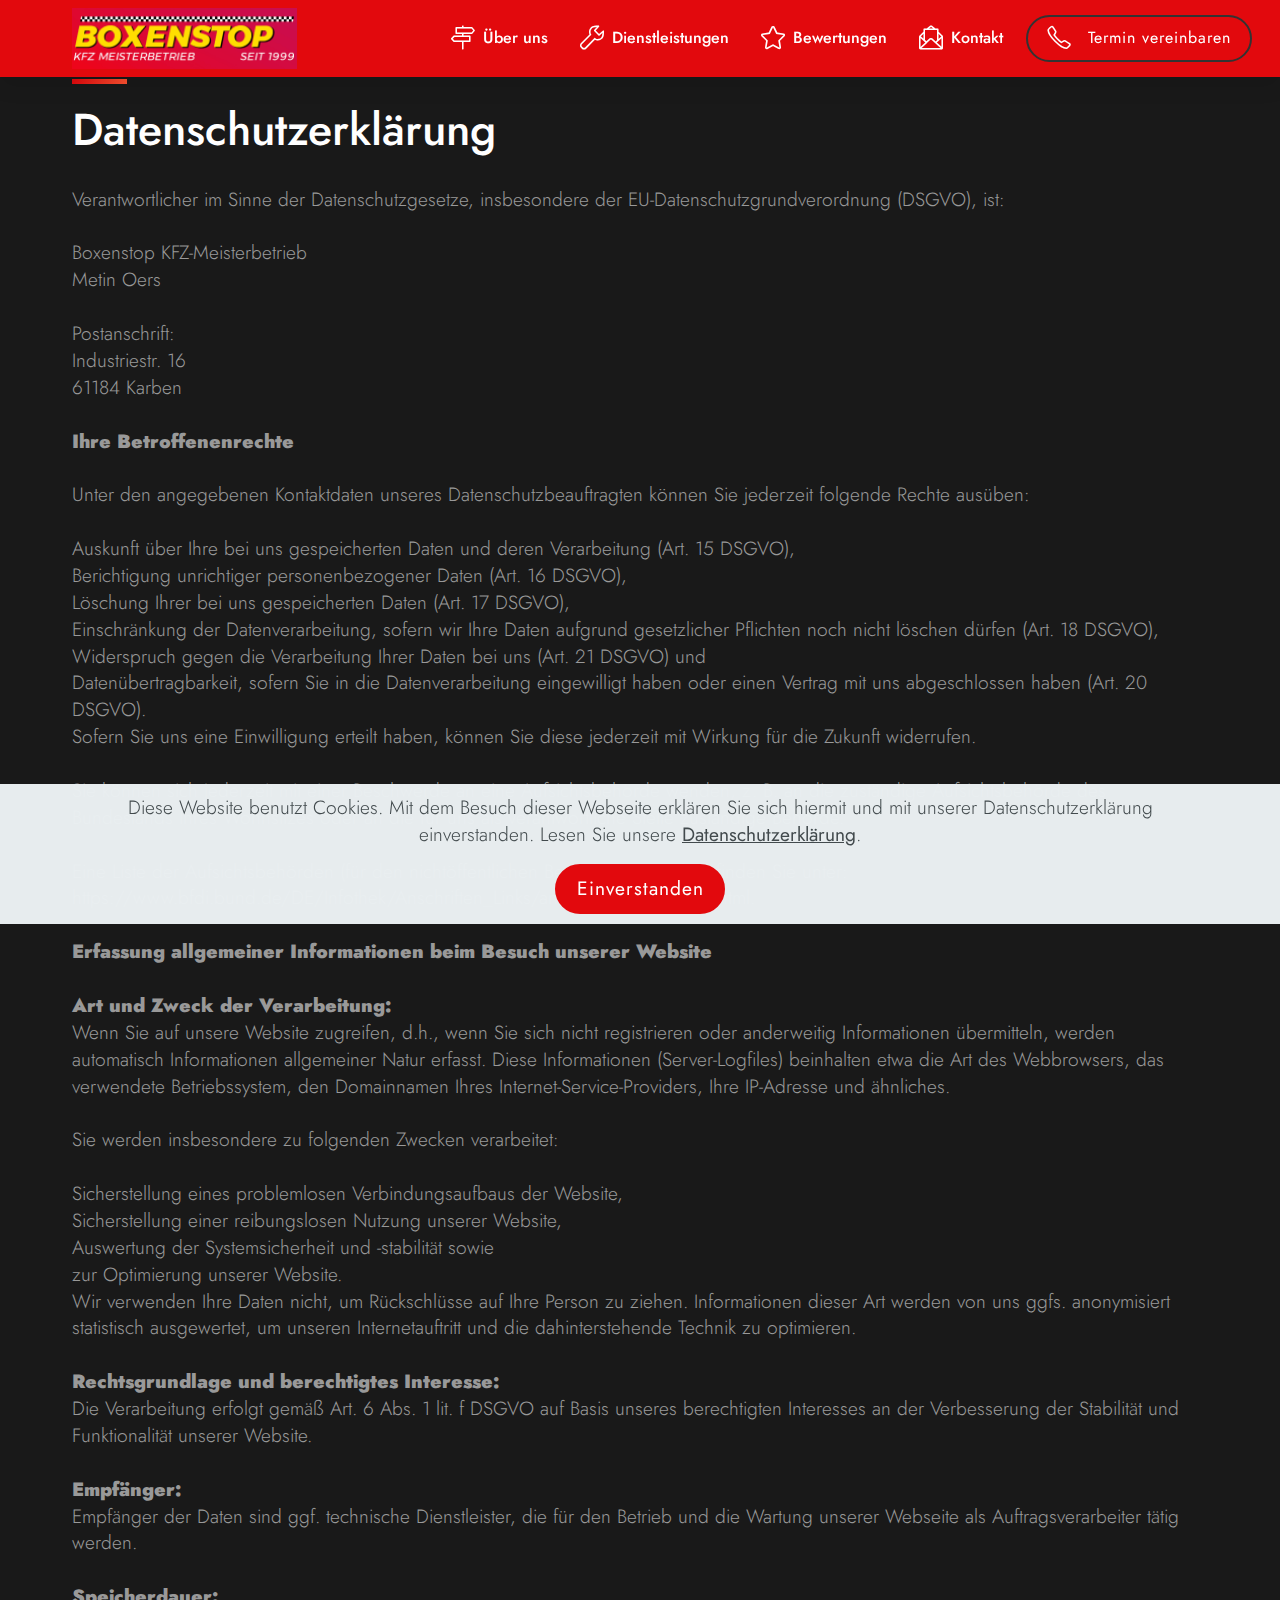
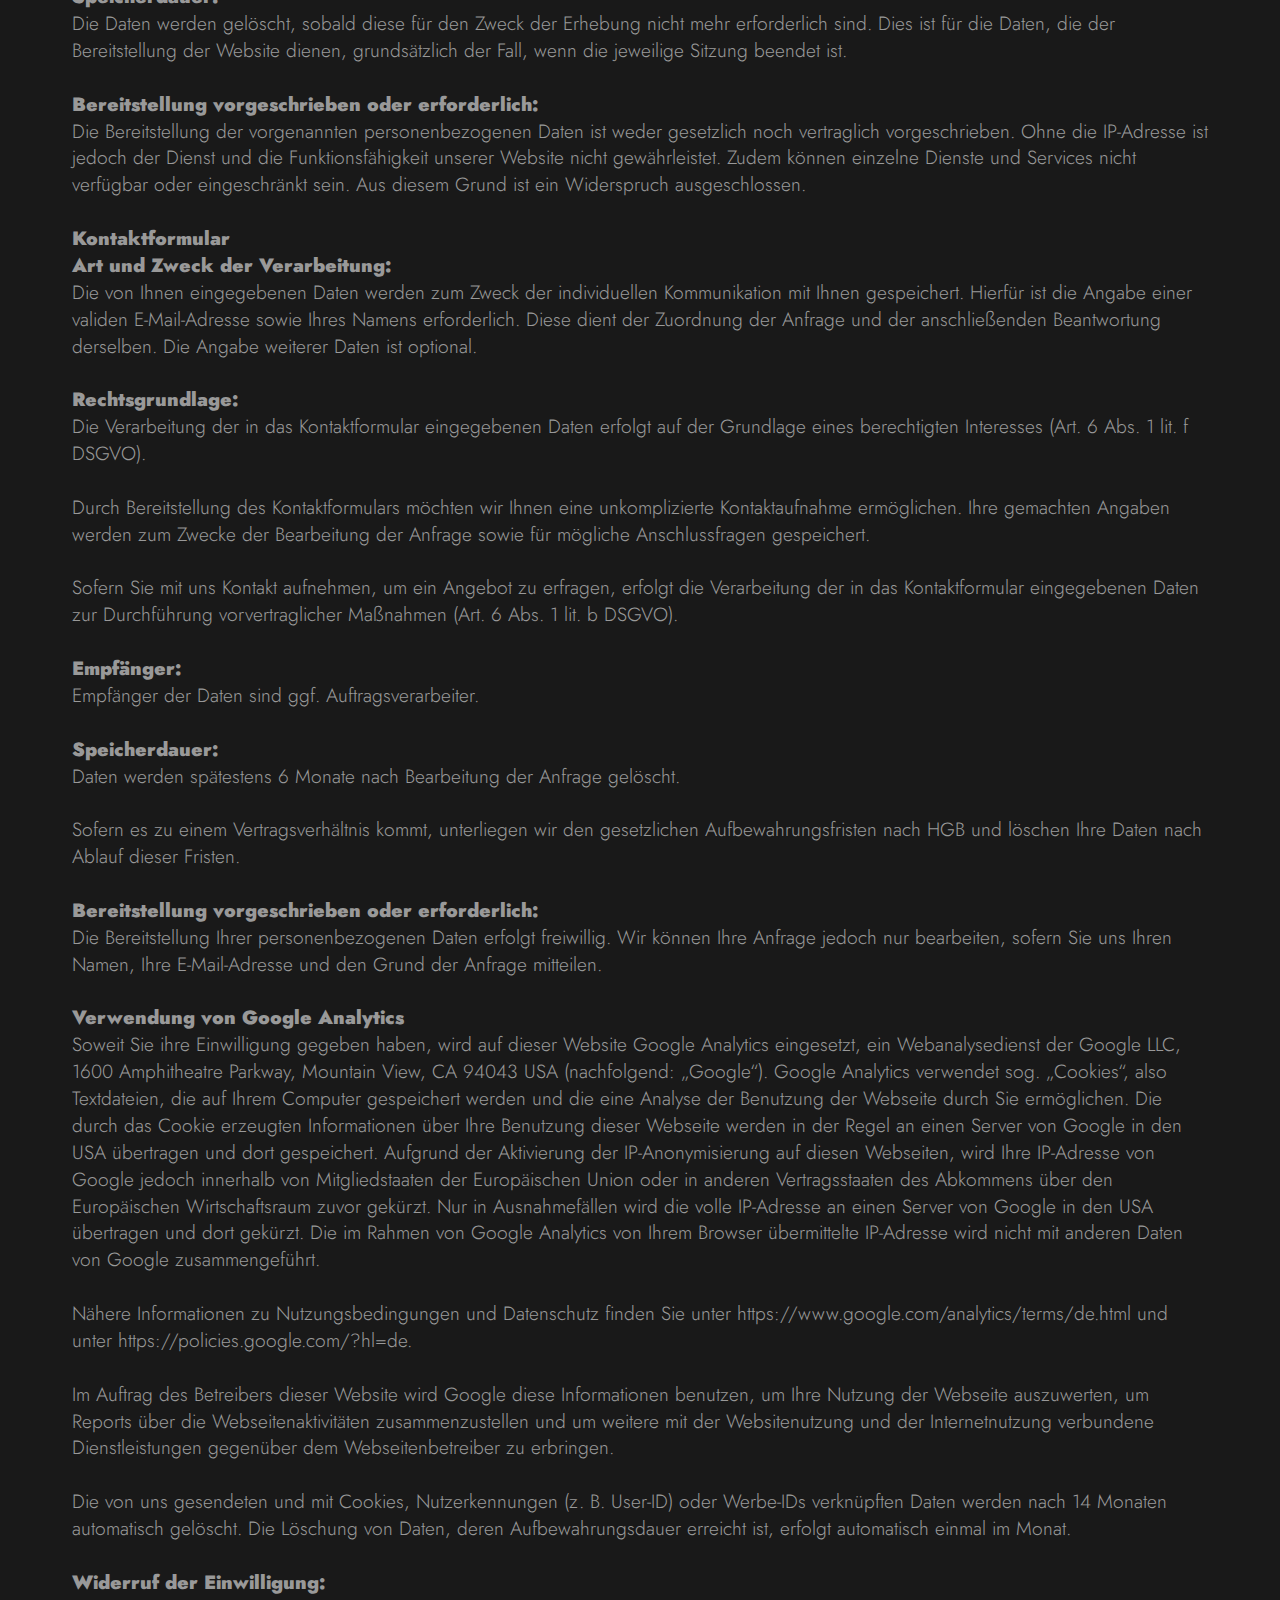
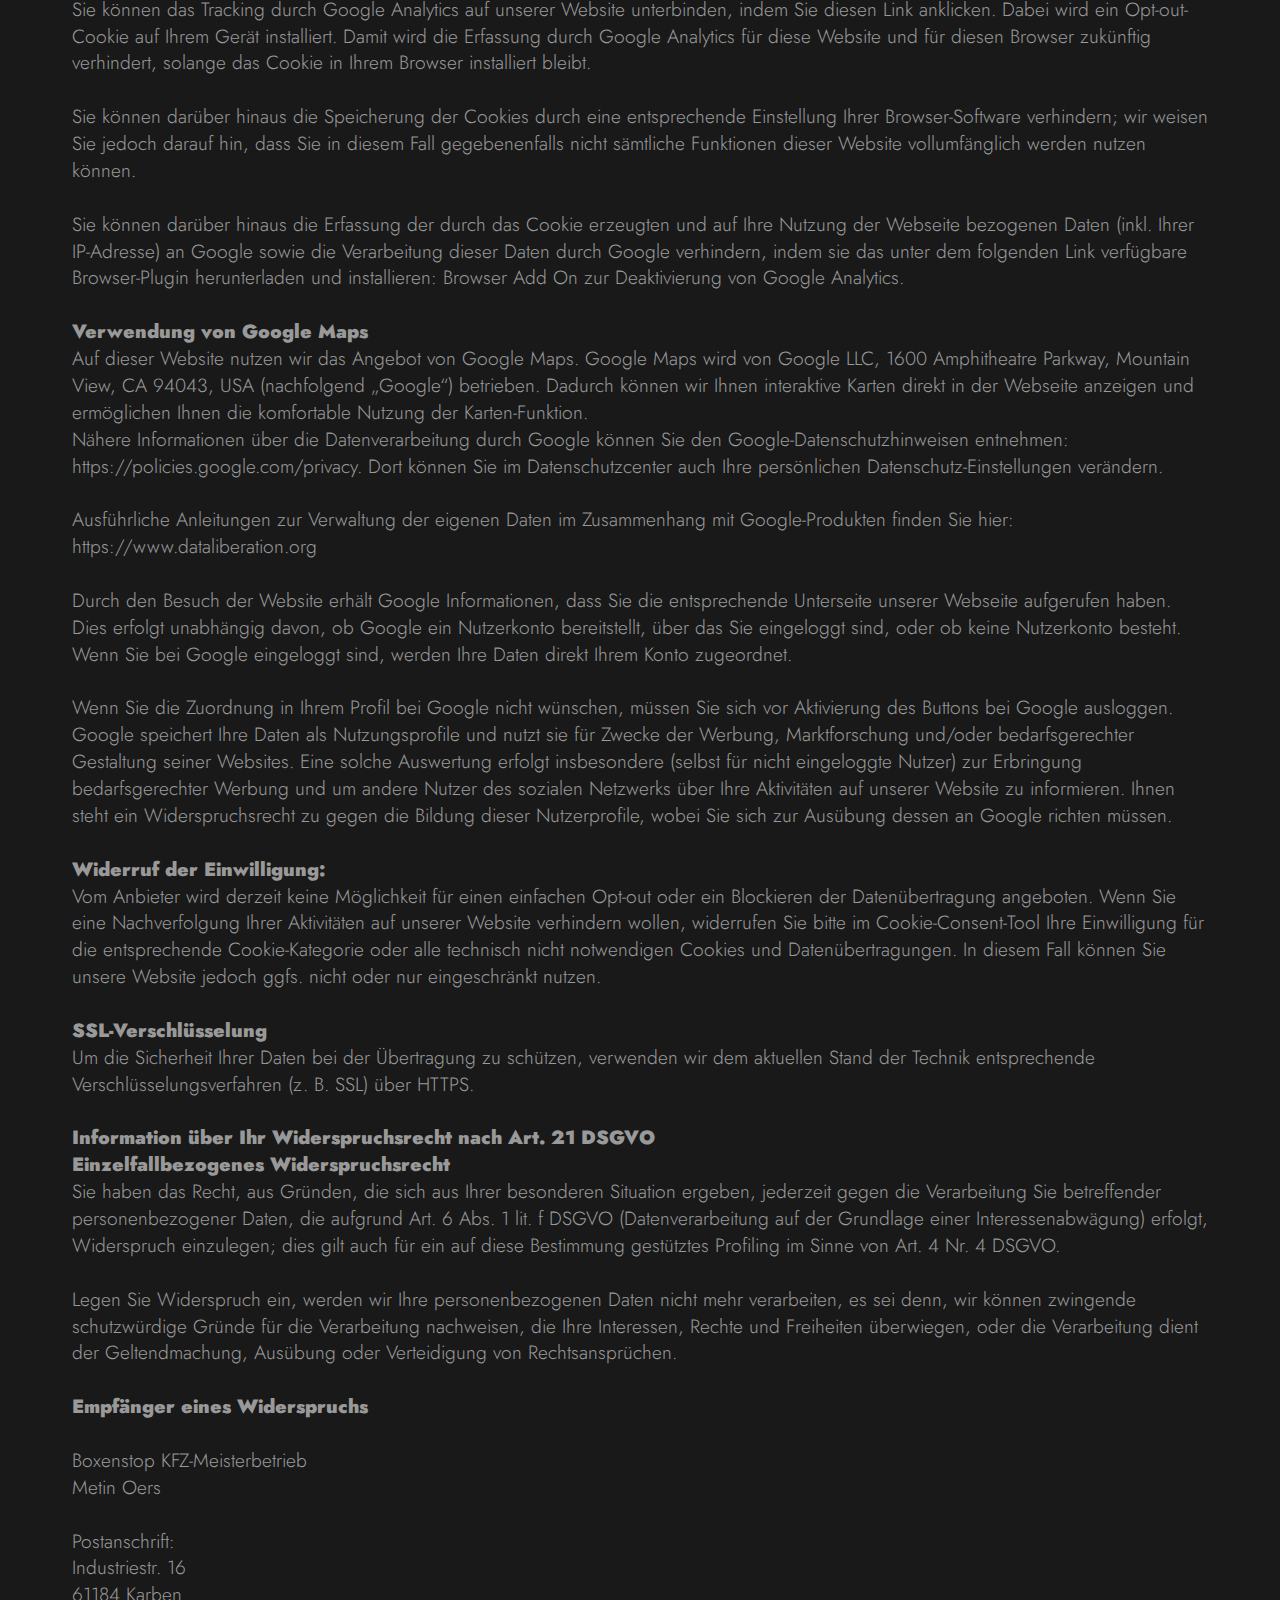
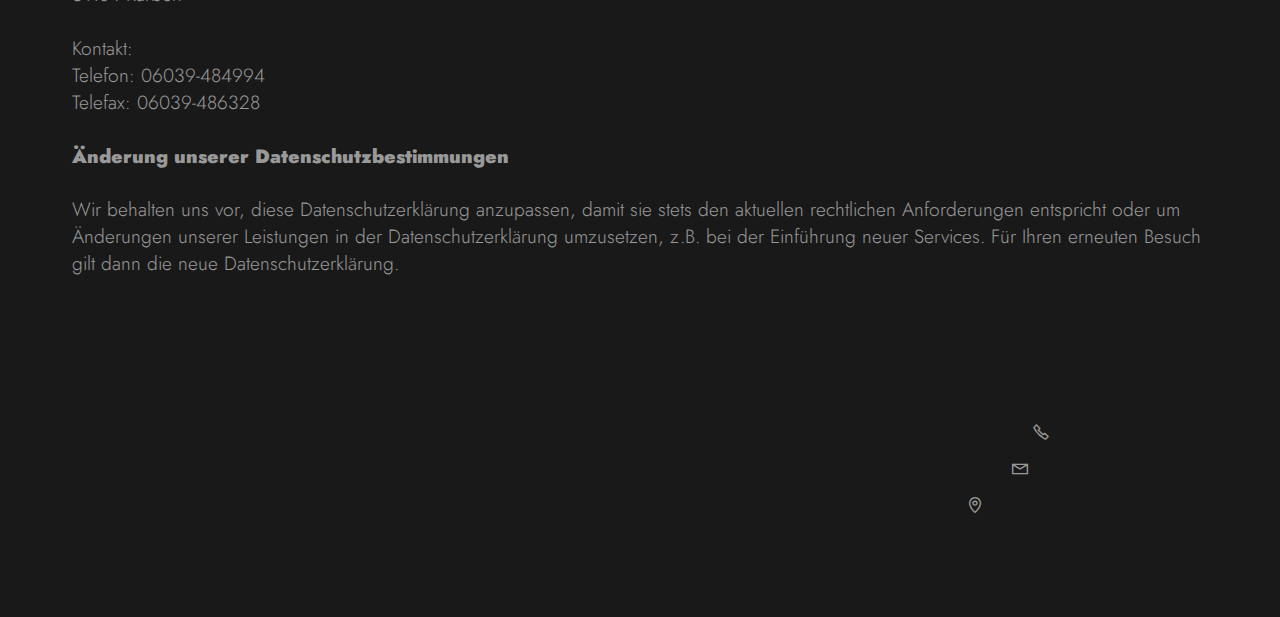
==== datenschutz.html @ c6534e5d "all files added" ====
<!DOCTYPE html>
<html  >
<head>
  
  <meta charset="UTF-8">
  <meta http-equiv="X-UA-Compatible" content="IE=edge">
  
  <meta name="viewport" content="width=device-width, initial-scale=1, minimum-scale=1">
  <link rel="shortcut icon" href="assets/images/boxen-logo-222x60.png" type="image/x-icon">
  <meta name="description" content="">
  
  
  <title>Datenschutzerklärung</title>
  <link rel="stylesheet" href="assets/web/assets/mobirise-icons/mobirise-icons.css">
  <link rel="stylesheet" href="assets/simple-line-icons/simple-line-icons.css">
  <link rel="stylesheet" href="assets/web/assets/mobirise-icons2/mobirise2.css">
  <link rel="stylesheet" href="assets/tether/tether.min.css">
  <link rel="stylesheet" href="assets/bootstrap/css/bootstrap.min.css">
  <link rel="stylesheet" href="assets/bootstrap/css/bootstrap-grid.min.css">
  <link rel="stylesheet" href="assets/bootstrap/css/bootstrap-reboot.min.css">
  <link rel="stylesheet" href="assets/web/assets/gdpr-plugin/gdpr-styles.css">
  <link rel="stylesheet" href="assets/dropdown/css/style.css">
  <link rel="stylesheet" href="assets/animatecss/animate.min.css">
  <link rel="stylesheet" href="assets/socicon/css/styles.css">
  <link rel="stylesheet" href="assets/theme/css/style.css">
  <link rel="preload" as="style" href="assets/mobirise/css/mbr-additional.css"><link rel="stylesheet" href="assets/mobirise/css/mbr-additional.css" type="text/css">
  
  <script src="assets/web/assets/lazyload/lazyload.js"></script>

  
  
<meta name="theme-color" content="#e2090d">
<link rel="manifest" href="manifest.json">
<script src="sw-connect.js"></script>
<meta name="apple-mobile-web-app-capable" content="yes">
<link rel="apple-touch-startup-image" media="(device-width: 320px) and (device-height: 568px) and (-webkit-device-pixel-ratio: 2) and (orientation: portrait)" href="assets/images/apple-launch-640x1136.png">
<link rel="apple-touch-startup-image" media="(device-width: 375px) and (device-height: 667px) and (-webkit-device-pixel-ratio: 2) and (orientation: portrait)" href="assets/images/apple-launch-750x1334.png">
<link rel="apple-touch-startup-image" media="(device-width: 414px) and (device-height: 736px) and (-webkit-device-pixel-ratio: 3) and (orientation: portrait)" href="assets/images/apple-launch-1242x2208.png">
<link rel="apple-touch-startup-image" media="(device-width: 375px) and (device-height: 812px) and (-webkit-device-pixel-ratio: 3) and (orientation: portrait)" href="assets/images/apple-launch-1125x2436.png">
<link rel="apple-touch-startup-image" media="(device-width: 768px) and (device-height: 1024px) and (-webkit-device-pixel-ratio: 2) and (orientation: portrait)" href="assets/images/apple-launch-1536x2048.png">
<link rel="apple-touch-startup-image" media="(device-width: 834px) and (device-height: 1112px) and (-webkit-device-pixel-ratio: 2) and (orientation: portrait)" href="assets/images/apple-launch-1668x2224.png">
<link rel="apple-touch-startup-image" media="(device-width: 1024px) and (device-height: 1366px) and (-webkit-device-pixel-ratio: 2) and (orientation: portrait)" href="assets/images/apple-launch-2048x2732.png">
<meta name="apple-mobile-web-app-status-bar-style" content="default">
<meta name="apple-mobile-web-app-title" content="Boxenstop">
<link rel="apple-touch-icon" href="apple-touch-icon.png">
</head>
<body>
  
  <section class="menu cid-sk7ZvQu6AK" once="menu" id="menu1-g">
    
    <nav class="navbar navbar-dropdown navbar-fixed-top navbar-expand-lg">
        <div class="container">
            <div class="navbar-brand">
                <span class="navbar-logo">
                    <a href="#">
                        <img src="assets/images/boxen-logo-222x60.png" alt="boxenstop-logo" style="height: 3.8rem;">
                    </a>
                </span>
                
            </div>
            <button class="navbar-toggler" type="button" data-toggle="collapse" data-target="#navbarSupportedContent" aria-controls="navbarNavAltMarkup" aria-expanded="false" aria-label="Toggle navigation">
                <div class="hamburger">
                    <span></span>
                    <span></span>
                    <span></span>
                    <span></span>
                </div>
            </button>
            <div class="collapse navbar-collapse" id="navbarSupportedContent">
                <ul class="navbar-nav nav-dropdown" data-app-modern-menu="true"><li class="nav-item"><a class="nav-link link text-white text-primary display-4" href="index.html#content1-e"><span class="sli-directions mbr-iconfont mbr-iconfont-btn"></span>Über uns</a></li><li class="nav-item"><a class="nav-link link text-white text-primary display-4" href="index.html#features4-b"><span class="sli-wrench mbr-iconfont mbr-iconfont-btn"></span>Dienstleistungen</a></li>
                    <li class="nav-item"><a class="nav-link link text-white text-primary display-4" href="index.html#testimonials2-8"><span class="sli-star mbr-iconfont mbr-iconfont-btn"></span>Bewertungen</a></li><li class="nav-item"><a class="nav-link link text-white text-primary display-4" href="index.html#footer2-7"><span class="sli-envelope-letter mbr-iconfont mbr-iconfont-btn"></span>Kontakt</a></li></ul>
                
                <div class="navbar-buttons mbr-section-btn"><a class="btn btn-sm btn-black-outline display-4" href="tel:01741662759"><span class="sli-phone mbr-iconfont mbr-iconfont-btn"></span>Termin vereinbaren</a></div>
            </div>
        </div>
    </nav>
</section>

<section class="content1 solutionm4_content1 cid-sk7ZvR2ttp" id="content1-h">
    
    
    <div class="container">
        <div class="row justify-content-center">
            <div class="col-lg-12 col-md-12 md-pb">
                <div class="title-wrapper align-left">
                    <div class="line"></div>
                    <h3 class="mbr-section-title mbr-white mbr-semibold pb-3 mbr-fonts-style display-2">Datenschutzerklärung</h3>
                    <p class="mbr-text pb-3 mbr-white mbr-light mbr-fonts-style display-7">Verantwortlicher im Sinne der Datenschutzgesetze, insbesondere der EU-Datenschutzgrundverordnung (DSGVO), ist:
<br>
<br>Boxenstop KFZ-Meisterbetrieb
<br>Metin Oers
<br>
<br>Postanschrift:
<br>Industriestr. 16
<br>61184 Karben
<br>
<br><strong>Ihre Betroffenenrechte</strong><strong><br></strong><br>Unter den angegebenen Kontaktdaten unseres Datenschutzbeauftragten können Sie jederzeit folgende Rechte ausüben:
<br>
<br>Auskunft über Ihre bei uns gespeicherten Daten und deren Verarbeitung (Art. 15 DSGVO),
<br>Berichtigung unrichtiger personenbezogener Daten (Art. 16 DSGVO),
<br>Löschung Ihrer bei uns gespeicherten Daten (Art. 17 DSGVO),
<br>Einschränkung der Datenverarbeitung, sofern wir Ihre Daten aufgrund gesetzlicher Pflichten noch nicht löschen dürfen (Art. 18 DSGVO),
<br>Widerspruch gegen die Verarbeitung Ihrer Daten bei uns (Art. 21 DSGVO) und
<br>Datenübertragbarkeit, sofern Sie in die Datenverarbeitung eingewilligt haben oder einen Vertrag mit uns abgeschlossen haben (Art. 20 DSGVO).
<br>Sofern Sie uns eine Einwilligung erteilt haben, können Sie diese jederzeit mit Wirkung für die Zukunft widerrufen.
<br>
<br>Sie können sich jederzeit mit einer Beschwerde an eine Aufsichtsbehörde wenden, z. B. an die zuständige Aufsichtsbehörde des Bundeslands Ihres Wohnsitzes oder an die für uns als verantwortliche Stelle zuständige Behörde.
<br>
<br>Eine Liste der Aufsichtsbehörden (für den nichtöffentlichen Bereich) mit Anschrift finden Sie unter: https://www.bfdi.bund.de/DE/Infothek/Anschriften_Links/anschriften_links-node.html.
<br>
<br><strong>Erfassung allgemeiner Informationen beim Besuch unserer Website</strong><br><strong>
<br>Art und Zweck der Verarbeitung:</strong>
<br>Wenn Sie auf unsere Website zugreifen, d.h., wenn Sie sich nicht registrieren oder anderweitig Informationen übermitteln, werden automatisch Informationen allgemeiner Natur erfasst. Diese Informationen (Server-Logfiles) beinhalten etwa die Art des Webbrowsers, das verwendete Betriebssystem, den Domainnamen Ihres Internet-Service-Providers, Ihre IP-Adresse und ähnliches.
<br>
<br>Sie werden insbesondere zu folgenden Zwecken verarbeitet:
<br>
<br>Sicherstellung eines problemlosen Verbindungsaufbaus der Website,
<br>Sicherstellung einer reibungslosen Nutzung unserer Website,
<br>Auswertung der Systemsicherheit und -stabilität sowie
<br>zur Optimierung unserer Website.
<br>Wir verwenden Ihre Daten nicht, um Rückschlüsse auf Ihre Person zu ziehen. Informationen dieser Art werden von uns ggfs. anonymisiert statistisch ausgewertet, um unseren Internetauftritt und die dahinterstehende Technik zu optimieren.
<br>
<br><strong>Rechtsgrundlage und berechtigtes Interesse:</strong>
<br>Die Verarbeitung erfolgt gemäß Art. 6 Abs. 1 lit. f DSGVO auf Basis unseres berechtigten Interesses an der Verbesserung der Stabilität und Funktionalität unserer Website.
<br>
<br><strong>Empfänger:
</strong><br>Empfänger der Daten sind ggf. technische Dienstleister, die für den Betrieb und die Wartung unserer Webseite als Auftragsverarbeiter tätig werden.
<br>
<br><strong>Speicherdauer:
<br></strong>Die Daten werden gelöscht, sobald diese für den Zweck der Erhebung nicht mehr erforderlich sind. Dies ist für die Daten, die der Bereitstellung der Website dienen, grundsätzlich der Fall, wenn die jeweilige Sitzung beendet ist.
<br>
<br><strong>Bereitstellung vorgeschrieben oder erforderlich:
<br></strong>Die Bereitstellung der vorgenannten personenbezogenen Daten ist weder gesetzlich noch vertraglich vorgeschrieben. Ohne die IP-Adresse ist jedoch der Dienst und die Funktionsfähigkeit unserer Website nicht gewährleistet. Zudem können einzelne Dienste und Services nicht verfügbar oder eingeschränkt sein. Aus diesem Grund ist ein Widerspruch ausgeschlossen.
<br>
<br><strong>Kontaktformular
<br>Art und Zweck der Verarbeitung:
<br></strong>Die von Ihnen eingegebenen Daten werden zum Zweck der individuellen Kommunikation mit Ihnen gespeichert. Hierfür ist die Angabe einer validen E-Mail-Adresse sowie Ihres Namens erforderlich. Diese dient der Zuordnung der Anfrage und der anschließenden Beantwortung derselben. Die Angabe weiterer Daten ist optional.
<br>
<br><strong>Rechtsgrundlage:
</strong><br>Die Verarbeitung der in das Kontaktformular eingegebenen Daten erfolgt auf der Grundlage eines berechtigten Interesses (Art. 6 Abs. 1 lit. f DSGVO).
<br>
<br>Durch Bereitstellung des Kontaktformulars möchten wir Ihnen eine unkomplizierte Kontaktaufnahme ermöglichen. Ihre gemachten Angaben werden zum Zwecke der Bearbeitung der Anfrage sowie für mögliche Anschlussfragen gespeichert.
<br>
<br>Sofern Sie mit uns Kontakt aufnehmen, um ein Angebot zu erfragen, erfolgt die Verarbeitung der in das Kontaktformular eingegebenen Daten zur Durchführung vorvertraglicher Maßnahmen (Art. 6 Abs. 1 lit. b DSGVO).
<br>
<br><strong>Empfänger:
<br></strong>Empfänger der Daten sind ggf. Auftragsverarbeiter.
<br>
<br><strong>Speicherdauer:
<br></strong>Daten werden spätestens 6 Monate nach Bearbeitung der Anfrage gelöscht.
<br>
<br>Sofern es zu einem Vertragsverhältnis kommt, unterliegen wir den gesetzlichen Aufbewahrungsfristen nach HGB und löschen Ihre Daten nach Ablauf dieser Fristen.
<br>
<br><strong>Bereitstellung vorgeschrieben oder erforderlich:
<br></strong>Die Bereitstellung Ihrer personenbezogenen Daten erfolgt freiwillig. Wir können Ihre Anfrage jedoch nur bearbeiten, sofern Sie uns Ihren Namen, Ihre E-Mail-Adresse und den Grund der Anfrage mitteilen.
<br>
<br><strong>Verwendung von Google Analytics
<br></strong>Soweit Sie ihre Einwilligung gegeben haben, wird auf dieser Website Google Analytics eingesetzt, ein Webanalysedienst der Google LLC, 1600 Amphitheatre Parkway, Mountain View, CA 94043 USA (nachfolgend: „Google“). Google Analytics verwendet sog. „Cookies“, also Textdateien, die auf Ihrem Computer gespeichert werden und die eine Analyse der Benutzung der Webseite durch Sie ermöglichen. Die durch das Cookie erzeugten Informationen über Ihre Benutzung dieser Webseite werden in der Regel an einen Server von Google in den USA übertragen und dort gespeichert. Aufgrund der Aktivierung der IP-Anonymisierung auf diesen Webseiten, wird Ihre IP-Adresse von Google jedoch innerhalb von Mitgliedstaaten der Europäischen Union oder in anderen Vertragsstaaten des Abkommens über den Europäischen Wirtschaftsraum zuvor gekürzt. Nur in Ausnahmefällen wird die volle IP-Adresse an einen Server von Google in den USA übertragen und dort gekürzt. Die im Rahmen von Google Analytics von Ihrem Browser übermittelte IP-Adresse wird nicht mit anderen Daten von Google zusammengeführt.
<br>
<br>Nähere Informationen zu Nutzungsbedingungen und Datenschutz finden Sie unter https://www.google.com/analytics/terms/de.html und unter https://policies.google.com/?hl=de.
<br>
<br>Im Auftrag des Betreibers dieser Website wird Google diese Informationen benutzen, um Ihre Nutzung der Webseite auszuwerten, um Reports über die Webseitenaktivitäten zusammenzustellen und um weitere mit der Websitenutzung und der Internetnutzung verbundene Dienstleistungen gegenüber dem Webseitenbetreiber zu erbringen.
<br>
<br>Die von uns gesendeten und mit Cookies, Nutzerkennungen (z. B. User-ID) oder Werbe-IDs verknüpften Daten werden nach 14 Monaten automatisch gelöscht. Die Löschung von Daten, deren Aufbewahrungsdauer erreicht ist, erfolgt automatisch einmal im Monat.
<br>
<br><strong>Widerruf der Einwilligung:
<br></strong>Sie können das Tracking durch Google Analytics auf unserer Website unterbinden, indem Sie diesen Link anklicken. Dabei wird ein Opt-out-Cookie auf Ihrem Gerät installiert. Damit wird die Erfassung durch Google Analytics für diese Website und für diesen Browser zukünftig verhindert, solange das Cookie in Ihrem Browser installiert bleibt.
<br>
<br>Sie können darüber hinaus die Speicherung der Cookies durch eine entsprechende Einstellung Ihrer Browser-Software verhindern; wir weisen Sie jedoch darauf hin, dass Sie in diesem Fall gegebenenfalls nicht sämtliche Funktionen dieser Website vollumfänglich werden nutzen können.
<br>
<br>Sie können darüber hinaus die Erfassung der durch das Cookie erzeugten und auf Ihre Nutzung der Webseite bezogenen Daten (inkl. Ihrer IP-Adresse) an Google sowie die Verarbeitung dieser Daten durch Google verhindern, indem sie das unter dem folgenden Link verfügbare Browser-Plugin herunterladen und installieren: Browser Add On zur Deaktivierung von Google Analytics.
<br>
<br><strong>Verwendung von Google Maps
<br></strong>Auf dieser Website nutzen wir das Angebot von Google Maps. Google Maps wird von Google LLC, 1600 Amphitheatre Parkway, Mountain View, CA 94043, USA (nachfolgend „Google“) betrieben. Dadurch können wir Ihnen interaktive Karten direkt in der Webseite anzeigen und ermöglichen Ihnen die komfortable Nutzung der Karten-Funktion.
<br>Nähere Informationen über die Datenverarbeitung durch Google können Sie den Google-Datenschutzhinweisen entnehmen: https://policies.google.com/privacy. Dort können Sie im Datenschutzcenter auch Ihre persönlichen Datenschutz-Einstellungen verändern.
<br>
<br>Ausführliche Anleitungen zur Verwaltung der eigenen Daten im Zusammenhang mit Google-Produkten finden Sie hier: https://www.dataliberation.org
<br>
<br>Durch den Besuch der Website erhält Google Informationen, dass Sie die entsprechende Unterseite unserer Webseite aufgerufen haben. Dies erfolgt unabhängig davon, ob Google ein Nutzerkonto bereitstellt, über das Sie eingeloggt sind, oder ob keine Nutzerkonto besteht. Wenn Sie bei Google eingeloggt sind, werden Ihre Daten direkt Ihrem Konto zugeordnet.
<br>
<br>Wenn Sie die Zuordnung in Ihrem Profil bei Google nicht wünschen, müssen Sie sich vor Aktivierung des Buttons bei Google ausloggen. Google speichert Ihre Daten als Nutzungsprofile und nutzt sie für Zwecke der Werbung, Marktforschung und/oder bedarfsgerechter Gestaltung seiner Websites. Eine solche Auswertung erfolgt insbesondere (selbst für nicht eingeloggte Nutzer) zur Erbringung bedarfsgerechter Werbung und um andere Nutzer des sozialen Netzwerks über Ihre Aktivitäten auf unserer Website zu informieren. Ihnen steht ein Widerspruchsrecht zu gegen die Bildung dieser Nutzerprofile, wobei Sie sich zur Ausübung dessen an Google richten müssen.
<br>
<br><strong>Widerruf der Einwilligung:
<br></strong>Vom Anbieter wird derzeit keine Möglichkeit für einen einfachen Opt-out oder ein Blockieren der Datenübertragung angeboten. Wenn Sie eine Nachverfolgung Ihrer Aktivitäten auf unserer Website verhindern wollen, widerrufen Sie bitte im Cookie-Consent-Tool Ihre Einwilligung für die entsprechende Cookie-Kategorie oder alle technisch nicht notwendigen Cookies und Datenübertragungen. In diesem Fall können Sie unsere Website jedoch ggfs. nicht oder nur eingeschränkt nutzen.
<br>
<br><strong>SSL-Verschlüsselung
<br></strong>Um die Sicherheit Ihrer Daten bei der Übertragung zu schützen, verwenden wir dem aktuellen Stand der Technik entsprechende Verschlüsselungsverfahren (z. B. SSL) über HTTPS.
<br>
<br><strong>Information über Ihr Widerspruchsrecht nach Art. 21 DSGVO
<br>Einzelfallbezogenes Widerspruchsrecht
<br></strong>Sie haben das Recht, aus Gründen, die sich aus Ihrer besonderen Situation ergeben, jederzeit gegen die Verarbeitung Sie betreffender personenbezogener Daten, die aufgrund Art. 6 Abs. 1 lit. f DSGVO (Datenverarbeitung auf der Grundlage einer Interessenabwägung) erfolgt, Widerspruch einzulegen; dies gilt auch für ein auf diese Bestimmung gestütztes Profiling im Sinne von Art. 4 Nr. 4 DSGVO.
<br>
<br>Legen Sie Widerspruch ein, werden wir Ihre personenbezogenen Daten nicht mehr verarbeiten, es sei denn, wir können zwingende schutzwürdige Gründe für die Verarbeitung nachweisen, die Ihre Interessen, Rechte und Freiheiten überwiegen, oder die Verarbeitung dient der Geltendmachung, Ausübung oder Verteidigung von Rechtsansprüchen.
<br>
<br><strong>Empfänger eines Widerspruchs
</strong><br><strong><br></strong>Boxenstop KFZ-Meisterbetrieb
<br>Metin Oers
<br>
<br>Postanschrift:
<br>Industriestr. 16
<br>61184 Karben
<br>
<br>Kontakt:
<br>Telefon: 06039-484994
<br>Telefax: 06039-486328
<br>
<br><strong>Änderung unserer Datenschutzbestimmungen
</strong><br><strong><br></strong>Wir behalten uns vor, diese Datenschutzerklärung anzupassen, damit sie stets den aktuellen rechtlichen Anforderungen entspricht oder um Änderungen unserer Leistungen in der Datenschutzerklärung umzusetzen, z.B. bei der Einführung neuer Services. Für Ihren erneuten Besuch gilt dann die neue Datenschutzerklärung.<br></p>
                </div>
            </div>
        </div>
    </div>
</section>

<section class="footer2 cid-sk7ZvSWZ0L" once="footers" id="footer2-l">
    
    
    <div class="container">
        <div class="row align-left">
            <div class="col-md-6 col-lg-3">
                <h3 class="title pb-2 align-left mbr-bold mbr-fonts-style display-2">BOXENSTOP</h3>
                <p class="mbr-text align-left mbr-white mbr-regular mbr-fonts-style display-7">Seit über 20 Jahre, Ihr kompetenter Partner rund ums Auto.<br></p>
                <div class="socicon-wrap">
                    
                    
                    
                    
                </div>
            </div>
            <div class="col-md-6 col-lg-3">
                <div class="align-wrap">
                    <div class="item-wrap">
                        <div class="icons-wrap pb-2">
                            <p class="icon-title mbr-regular mbr-fonts-style display-7">
                                Über uns<br></p>
                        </div>
                    </div>
                    <div class="item-wrap">
                        <div class="icons-wrap pb-2">
                            <p class="icon-title mbr-regular mbr-fonts-style display-7">Dienstleistungen</p>
                        </div>
                    </div>
                    <div class="item-wrap">
                        <div class="icons-wrap pb-2">
                            <p class="icon-title mbr-regular mbr-fonts-style display-7">Angebote</p>
                        </div>
                    </div>
                    <div class="item-wrap">
                        <div class="icons-wrap pb-2">
                            <p class="icon-title mbr-regular mbr-fonts-style display-7">Online Shop</p>
                        </div>
                    </div>
                    <div class="item-wrap">
                        
                    </div>
                </div>
            </div>
            <div class="col-md-6 col-lg-3">
                <div class="align-wrap">
                    <div class="item-wrap">
                        <div class="icons-wrap pb-2">

                            <p class="icon-title mbr-regular mbr-fonts-style display-7">
                                Notifications<br></p>
                        </div>
                    </div>
                    <div class="item-wrap">
                        <div class="icons-wrap pb-2">
                            <p class="icon-title mbr-regular mbr-fonts-style display-7">Terminvereinbarung</p>
                        </div>
                    </div>
                    <div class="item-wrap">
                        <div class="icons-wrap pb-2">
                            <p class="icon-title mbr-regular mbr-fonts-style display-7"><a href="impressum.html" class="text-primary">Impressum</a></p>
                        </div>
                    </div>
                    <div class="item-wrap">
                        <div class="icons-wrap pb-2">
                            <p class="icon-title mbr-regular mbr-fonts-style display-7"><a href="datenschutz.html" class="text-primary">Datenschutzerklärung</a></p>
                        </div>
                    </div>
                    <div class="item-wrap">
                        
                    </div>
                </div>
            </div>
            <div class="col-md-6 align-center col-lg-3">

                <div class="list-items pb-4">
                    <div class="item mbr-flex">
                        <span class="item-icon mobi-mbri-phone mobi-mbri"></span>
                        <p class="item-text mbr-regular mbr-white mbr-fonts-style display-7">06039-484994</p>
                    </div>

                    <div class="item mbr-flex">
                        <span class="item-icon mobi-mbri-letter mobi-mbri"></span>
                        <p class="item-text mbr-regular mbr-white mbr-fonts-style display-7"> info@boxenstop.com</p>

                    </div>

                    <div class="item mbr-flex">
                        <span class="item-icon mobi-mbri-map-pin mobi-mbri"></span>
                        <p class="item-text mbr-regular mbr-white mbr-fonts-style display-7">Industrie Str. 16, 61184 Karben</p>

                    </div>

                    

                    
                </div>
                
            </div>
        </div>
    </div>
</section>


<script src="assets/web/assets/jquery/jquery.min.js"></script>
  <script src="assets/popper/popper.min.js"></script>
  <script src="assets/tether/tether.min.js"></script>
  <script src="assets/bootstrap/js/bootstrap.min.js"></script>
  <script src="assets/web/assets/cookies-alert-plugin/cookies-alert-core.js"></script>
  <script src="assets/web/assets/cookies-alert-plugin/cookies-alert-script.js"></script>
  <script src="assets/smoothscroll/smooth-scroll.js"></script>
  <script src="assets/dropdown/js/nav-dropdown.js"></script>
  <script src="assets/dropdown/js/navbar-dropdown.js"></script>
  <script src="assets/touchswipe/jquery.touch-swipe.min.js"></script>
  <script src="assets/viewportchecker/jquery.viewportchecker.js"></script>
  <script src="assets/theme/js/script.js"></script>
  
  
  
<input name="cookieData" type="hidden" data-cookie-customDialogSelector='null' data-cookie-colorText='#424a4d' data-cookie-colorBg='rgba(234, 239, 241, 0.99)' data-cookie-textButton='Einverstanden' data-cookie-colorButton='' data-cookie-colorLink='#424a4d' data-cookie-underlineLink='true' data-cookie-text="Diese Website benutzt Cookies. Mit dem Besuch dieser Webseite erklären Sie sich hiermit und mit unserer Datenschutzerklärung einverstanden. Lesen Sie unsere <a href='datenschutz.html'>Datenschutzerklärung</a>.">
   <div id="scrollToTop" class="scrollToTop mbr-arrow-up"><a style="text-align: center;"><i class="mbr-arrow-up-icon mbr-arrow-up-icon-cm cm-icon cm-icon-smallarrow-up"></i></a></div>
    <input name="animation" type="hidden">
  
</body>
</html>
---- assets/web/assets/mobirise-icons/mobirise-icons.css ----
@font-face {
  font-family: 'MobiriseIcons';
  src:  url('mobirise-icons.eot?spat4u');
  src:  url('mobirise-icons.eot?spat4u#iefix') format('embedded-opentype'),
    url('mobirise-icons.ttf?spat4u') format('truetype'),
    url('mobirise-icons.woff?spat4u') format('woff'),
    url('mobirise-icons.svg?spat4u#MobiriseIcons') format('svg');
  font-weight: normal;
  font-style: normal;
  font-display: swap;
}

[class^="mbri-"], [class*=" mbri-"] {
  /* use !important to prevent issues with browser extensions that change fonts */
  font-family: MobiriseIcons !important;
  speak: none;
  font-style: normal;
  font-weight: normal;
  font-variant: normal;
  text-transform: none;
  line-height: 1;

  /* Better Font Rendering =========== */
  -webkit-font-smoothing: antialiased;
  -moz-osx-font-smoothing: grayscale;
}

.mbri-add-submenu:before {
  content: "\e900";
}
.mbri-alert:before {
  content: "\e901";
}
.mbri-align-center:before {
  content: "\e902";
}
.mbri-align-justify:before {
  content: "\e903";
}
.mbri-align-left:before {
  content: "\e904";
}
.mbri-align-right:before {
  content: "\e905";
}
.mbri-android:before {
  content: "\e906";
}
.mbri-apple:before {
  content: "\e907";
}
.mbri-arrow-down:before {
  content: "\e908";
}
.mbri-arrow-next:before {
  content: "\e909";
}
.mbri-arrow-prev:before {
  content: "\e90a";
}
.mbri-arrow-up:before {
  content: "\e90b";
}
.mbri-bold:before {
  content: "\e90c";
}
.mbri-bookmark:before {
  content: "\e90d";
}
.mbri-bootstrap:before {
  content: "\e90e";
}
.mbri-briefcase:before {
  content: "\e90f";
}
.mbri-browse:before {
  content: "\e910";
}
.mbri-bulleted-list:before {
  content: "\e911";
}
.mbri-calendar:before {
  content: "\e912";
}
.mbri-camera:before {
  content: "\e913";
}
.mbri-cart-add:before {
  content: "\e914";
}
.mbri-cart-full:before {
  content: "\e915";
}
.mbri-cash:before {
  content: "\e916";
}
.mbri-change-style:before {
  content: "\e917";
}
.mbri-chat:before {
  content: "\e918";
}
.mbri-clock:before {
  content: "\e919";
}
.mbri-close:before {
  content: "\e91a";
}
.mbri-cloud:before {
  content: "\e91b";
}
.mbri-code:before {
  content: "\e91c";
}
.mbri-contact-form:before {
  content: "\e91d";
}
.mbri-credit-card:before {
  content: "\e91e";
}
.mbri-cursor-click:before {
  content: "\e91f";
}
.mbri-cust-feedback:before {
  content: "\e920";
}
.mbri-database:before {
  content: "\e921";
}
.mbri-delivery:before {
  content: "\e922";
}
.mbri-desktop:before {
  content: "\e923";
}
.mbri-devices:before {
  content: "\e924";
}
.mbri-down:before {
  content: "\e925";
}
.mbri-download:before {
  content: "\e989";
}
.mbri-drag-n-drop:before {
  content: "\e927";
}
.mbri-drag-n-drop2:before {
  content: "\e928";
}
.mbri-edit:before {
  content: "\e929";
}
.mbri-edit2:before {
  content: "\e92a";
}
.mbri-error:before {
  content: "\e92b";
}
.mbri-extension:before {
  content: "\e92c";
}
.mbri-features:before {
  content: "\e92d";
}
.mbri-file:before {
  content: "\e92e";
}
.mbri-flag:before {
  content: "\e92f";
}
.mbri-folder:before {
  content: "\e930";
}
.mbri-gift:before {
  content: "\e931";
}
.mbri-github:before {
  content: "\e932";
}
.mbri-globe:before {
  content: "\e933";
}
.mbri-globe-2:before {
  content: "\e934";
}
.mbri-growing-chart:before {
  content: "\e935";
}
.mbri-hearth:before {
  content: "\e936";
}
.mbri-help:before {
  content: "\e937";
}
.mbri-home:before {
  content: "\e938";
}
.mbri-hot-cup:before {
  content: "\e939";
}
.mbri-idea:before {
  content: "\e93a";
}
.mbri-image-gallery:before {
  content: "\e93b";
}
.mbri-image-slider:before {
  content: "\e93c";
}
.mbri-info:before {
  content: "\e93d";
}
.mbri-italic:before {
  content: "\e93e";
}
.mbri-key:before {
  content: "\e93f";
}
.mbri-laptop:before {
  content: "\e940";
}
.mbri-layers:before {
  content: "\e941";
}
.mbri-left-right:before {
  content: "\e942";
}
.mbri-left:before {
  content: "\e943";
}
.mbri-letter:before {
  content: "\e944";
}
.mbri-like:before {
  content: "\e945";
}
.mbri-link:before {
  content: "\e946";
}
.mbri-lock:before {
  content: "\e947";
}
.mbri-login:before {
  content: "\e948";
}
.mbri-logout:before {
  content: "\e949";
}
.mbri-magic-stick:before {
  content: "\e94a";
}
.mbri-map-pin:before {
  content: "\e94b";
}
.mbri-menu:before {
  content: "\e94c";
}
.mbri-mobile:before {
  content: "\e94d";
}
.mbri-mobile2:before {
  content: "\e94e";
}
.mbri-mobirise:before {
  content: "\e94f";
}
.mbri-more-horizontal:before {
  content: "\e950";
}
.mbri-more-vertical:before {
  content: "\e951";
}
.mbri-music:before {
  content: "\e952";
}
.mbri-new-file:before {
  content: "\e953";
}
.mbri-numbered-list:before {
  content: "\e954";
}
.mbri-opened-folder:before {
  content: "\e955";
}
.mbri-pages:before {
  content: "\e956";
}
.mbri-paper-plane:before {
  content: "\e957";
}
.mbri-paperclip:before {
  content: "\e958";
}
.mbri-photo:before {
  content: "\e959";
}
.mbri-photos:before {
  content: "\e95a";
}
.mbri-pin:before {
  content: "\e95b";
}
.mbri-play:before {
  content: "\e95c";
}
.mbri-plus:before {
  content: "\e95d";
}
.mbri-preview:before {
  content: "\e95e";
}
.mbri-print:before {
  content: "\e95f";
}
.mbri-protect:before {
  content: "\e960";
}
.mbri-question:before {
  content: "\e961";
}
.mbri-quote-left:before {
  content: "\e962";
}
.mbri-quote-right:before {
  content: "\e963";
}
.mbri-refresh:before {
  content: "\e964";
}
.mbri-responsive:before {
  content: "\e965";
}
.mbri-right:before {
  content: "\e966";
}
.mbri-rocket:before {
  content: "\e967";
}
.mbri-sad-face:before {
  content: "\e968";
}
.mbri-sale:before {
  content: "\e969";
}
.mbri-save:before {
  content: "\e96a";
}
.mbri-search:before {
  content: "\e96b";
}
.mbri-setting:before {
  content: "\e96c";
}
.mbri-setting2:before {
  content: "\e96d";
}
.mbri-setting3:before {
  content: "\e96e";
}
.mbri-share:before {
  content: "\e96f";
}
.mbri-shopping-bag:before {
  content: "\e970";
}
.mbri-shopping-basket:before {
  content: "\e971";
}
.mbri-shopping-cart:before {
  content: "\e972";
}
.mbri-sites:before {
  content: "\e973";
}
.mbri-smile-face:before {
  content: "\e974";
}
.mbri-speed:before {
  content: "\e975";
}
.mbri-star:before {
  content: "\e976";
}
.mbri-success:before {
  content: "\e977";
}
.mbri-sun:before {
  content: "\e978";
}
.mbri-sun2:before {
  content: "\e979";
}
.mbri-tablet:before {
  content: "\e97a";
}
.mbri-tablet-vertical:before {
  content: "\e97b";
}
.mbri-target:before {
  content: "\e97c";
}
.mbri-timer:before {
  content: "\e97d";
}
.mbri-to-ftp:before {
  content: "\e97e";
}
.mbri-to-local-drive:before {
  content: "\e97f";
}
.mbri-touch-swipe:before {
  content: "\e980";
}
.mbri-touch:before {
  content: "\e981";
}
.mbri-trash:before {
  content: "\e982";
}
.mbri-underline:before {
  content: "\e983";
}
.mbri-unlink:before {
  content: "\e984";
}
.mbri-unlock:before {
  content: "\e985";
}
.mbri-up-down:before {
  content: "\e986";
}
.mbri-up:before {
  content: "\e987";
}
.mbri-update:before {
  content: "\e988";
}
.mbri-upload:before {
 content: "\e926"; 
}
.mbri-user:before {
  content: "\e98a";
}
.mbri-user2:before {
  content: "\e98b";
}
.mbri-users:before {
  content: "\e98c";
}
.mbri-video:before {
  content: "\e98d";
}
.mbri-video-play:before {
  content: "\e98e";
}
.mbri-watch:before {
  content: "\e98f";
}
.mbri-website-theme:before {
  content: "\e990";
}
.mbri-wifi:before {
  content: "\e991";
}
.mbri-windows:before {
  content: "\e992";
}
.mbri-zoom-out:before {
  content: "\e993";
}
.mbri-redo:before {
  content: "\e994";
}
.mbri-undo:before {
  content: "\e995";
}
---- assets/simple-line-icons/simple-line-icons.css ----
@font-face {
  font-family: 'simple-line-icons';
  src: url('fonts/simple-line-icons.eot?v=2.4.0');
  src: url('fonts/simple-line-icons.eot?v=2.4.0#iefix') format('embedded-opentype'), url('fonts/simple-line-icons.woff2?v=2.4.0') format('woff2'), url('fonts/simple-line-icons.ttf?v=2.4.0') format('truetype'), url('fonts/simple-line-icons.woff?v=2.4.0') format('woff'), url('fonts/simple-line-icons.svg?v=2.4.0#simple-line-icons') format('svg');
  font-weight: normal;
  font-style: normal;
}
/*
 use the following css code if you want to have a class per icon.
 instead of a list of all class selectors, you can use the generic [class*="icon-"] selector, but it's slower:
*/
.sli-user,
.sli-people,
.sli-user-female,
.sli-user-follow,
.sli-user-following,
.sli-user-unfollow,
.sli-login,
.sli-logout,
.sli-emotsmile,
.sli-phone,
.sli-call-end,
.sli-call-in,
.sli-call-out,
.sli-map,
.sli-location-pin,
.sli-direction,
.sli-directions,
.sli-compass,
.sli-layers,
.sli-menu,
.sli-list,
.sli-options-vertical,
.sli-options,
.sli-arrow-down,
.sli-arrow-left,
.sli-arrow-right,
.sli-arrow-up,
.sli-arrow-up-circle,
.sli-arrow-left-circle,
.sli-arrow-right-circle,
.sli-arrow-down-circle,
.sli-check,
.sli-clock,
.sli-plus,
.sli-minus,
.sli-close,
.sli-event,
.sli-exclamation,
.sli-organization,
.sli-trophy,
.sli-screen-smartphone,
.sli-screen-desktop,
.sli-plane,
.sli-notebook,
.sli-mustache,
.sli-mouse,
.sli-magnet,
.sli-energy,
.sli-disc,
.sli-cursor,
.sli-cursor-move,
.sli-crop,
.sli-chemistry,
.sli-speedometer,
.sli-shield,
.sli-screen-tablet,
.sli-magic-wand,
.sli-hourglass,
.sli-graduation,
.sli-ghost,
.sli-game-controller,
.sli-fire,
.sli-eyeglass,
.sli-envelope-open,
.sli-envelope-letter,
.sli-bell,
.sli-badge,
.sli-anchor,
.sli-wallet,
.sli-vector,
.sli-speech,
.sli-puzzle,
.sli-printer,
.sli-present,
.sli-playlist,
.sli-pin,
.sli-picture,
.sli-handbag,
.sli-globe-alt,
.sli-globe,
.sli-folder-alt,
.sli-folder,
.sli-film,
.sli-feed,
.sli-drop,
.sli-drawer,
.sli-docs,
.sli-doc,
.sli-diamond,
.sli-cup,
.sli-calculator,
.sli-bubbles,
.sli-briefcase,
.sli-book-open,
.sli-basket-loaded,
.sli-basket,
.sli-bag,
.sli-action-undo,
.sli-action-redo,
.sli-wrench,
.sli-umbrella,
.sli-trash,
.sli-tag,
.sli-support,
.sli-frame,
.sli-size-fullscreen,
.sli-size-actual,
.sli-shuffle,
.sli-share-alt,
.sli-share,
.sli-rocket,
.sli-question,
.sli-pie-chart,
.sli-pencil,
.sli-note,
.sli-loop,
.sli-home,
.sli-grid,
.sli-graph,
.sli-microphone,
.sli-music-tone-alt,
.sli-music-tone,
.sli-earphones-alt,
.sli-earphones,
.sli-equalizer,
.sli-like,
.sli-dislike,
.sli-control-start,
.sli-control-rewind,
.sli-control-play,
.sli-control-pause,
.sli-control-forward,
.sli-control-end,
.sli-volume-1,
.sli-volume-2,
.sli-volume-off,
.sli-calendar,
.sli-bulb,
.sli-chart,
.sli-ban,
.sli-bubble,
.sli-camrecorder,
.sli-camera,
.sli-cloud-download,
.sli-cloud-upload,
.sli-envelope,
.sli-eye,
.sli-flag,
.sli-heart,
.sli-info,
.sli-key,
.sli-link,
.sli-lock,
.sli-lock-open,
.sli-magnifier,
.sli-magnifier-add,
.sli-magnifier-remove,
.sli-paper-clip,
.sli-paper-plane,
.sli-power,
.sli-refresh,
.sli-reload,
.sli-settings,
.sli-star,
.sli-symbol-female,
.sli-symbol-male,
.sli-target,
.sli-credit-card,
.sli-paypal,
.sli-social-tumblr,
.sli-social-twitter,
.sli-social-facebook,
.sli-social-instagram,
.sli-social-linkedin,
.sli-social-pinterest,
.sli-social-github,
.sli-social-google,
.sli-social-reddit,
.sli-social-skype,
.sli-social-dribbble,
.sli-social-behance,
.sli-social-foursqare,
.sli-social-soundcloud,
.sli-social-spotify,
.sli-social-stumbleupon,
.sli-social-youtube,
.sli-social-dropbox,
.sli-social-vkontakte,
.sli-social-steam {
  font-family: 'simple-line-icons';
  speak: none;
  font-style: normal;
  font-weight: normal;
  font-variant: normal;
  text-transform: none;
  line-height: 1;
  /* better font rendering =========== */
  -webkit-font-smoothing: antialiased;
  -moz-osx-font-smoothing: grayscale;
}
.sli-user:before {
  content: "\e005";
}
.sli-people:before {
  content: "\e001";
}
.sli-user-female:before {
  content: "\e000";
}
.sli-user-follow:before {
  content: "\e002";
}
.sli-user-following:before {
  content: "\e003";
}
.sli-user-unfollow:before {
  content: "\e004";
}
.sli-login:before {
  content: "\e066";
}
.sli-logout:before {
  content: "\e065";
}
.sli-emotsmile:before {
  content: "\e021";
}
.sli-phone:before {
  content: "\e600";
}
.sli-call-end:before {
  content: "\e048";
}
.sli-call-in:before {
  content: "\e047";
}
.sli-call-out:before {
  content: "\e046";
}
.sli-map:before {
  content: "\e033";
}
.sli-location-pin:before {
  content: "\e096";
}
.sli-direction:before {
  content: "\e042";
}
.sli-directions:before {
  content: "\e041";
}
.sli-compass:before {
  content: "\e045";
}
.sli-layers:before {
  content: "\e034";
}
.sli-menu:before {
  content: "\e601";
}
.sli-list:before {
  content: "\e067";
}
.sli-options-vertical:before {
  content: "\e602";
}
.sli-options:before {
  content: "\e603";
}
.sli-arrow-down:before {
  content: "\e604";
}
.sli-arrow-left:before {
  content: "\e605";
}
.sli-arrow-right:before {
  content: "\e606";
}
.sli-arrow-up:before {
  content: "\e607";
}
.sli-arrow-up-circle:before {
  content: "\e078";
}
.sli-arrow-left-circle:before {
  content: "\e07a";
}
.sli-arrow-right-circle:before {
  content: "\e079";
}
.sli-arrow-down-circle:before {
  content: "\e07b";
}
.sli-check:before {
  content: "\e080";
}
.sli-clock:before {
  content: "\e081";
}
.sli-plus:before {
  content: "\e095";
}
.sli-minus:before {
  content: "\e615";
}
.sli-close:before {
  content: "\e082";
}
.sli-event:before {
  content: "\e619";
}
.sli-exclamation:before {
  content: "\e617";
}
.sli-organization:before {
  content: "\e616";
}
.sli-trophy:before {
  content: "\e006";
}
.sli-screen-smartphone:before {
  content: "\e010";
}
.sli-screen-desktop:before {
  content: "\e011";
}
.sli-plane:before {
  content: "\e012";
}
.sli-notebook:before {
  content: "\e013";
}
.sli-mustache:before {
  content: "\e014";
}
.sli-mouse:before {
  content: "\e015";
}
.sli-magnet:before {
  content: "\e016";
}
.sli-energy:before {
  content: "\e020";
}
.sli-disc:before {
  content: "\e022";
}
.sli-cursor:before {
  content: "\e06e";
}
.sli-cursor-move:before {
  content: "\e023";
}
.sli-crop:before {
  content: "\e024";
}
.sli-chemistry:before {
  content: "\e026";
}
.sli-speedometer:before {
  content: "\e007";
}
.sli-shield:before {
  content: "\e00e";
}
.sli-screen-tablet:before {
  content: "\e00f";
}
.sli-magic-wand:before {
  content: "\e017";
}
.sli-hourglass:before {
  content: "\e018";
}
.sli-graduation:before {
  content: "\e019";
}
.sli-ghost:before {
  content: "\e01a";
}
.sli-game-controller:before {
  content: "\e01b";
}
.sli-fire:before {
  content: "\e01c";
}
.sli-eyeglass:before {
  content: "\e01d";
}
.sli-envelope-open:before {
  content: "\e01e";
}
.sli-envelope-letter:before {
  content: "\e01f";
}
.sli-bell:before {
  content: "\e027";
}
.sli-badge:before {
  content: "\e028";
}
.sli-anchor:before {
  content: "\e029";
}
.sli-wallet:before {
  content: "\e02a";
}
.sli-vector:before {
  content: "\e02b";
}
.sli-speech:before {
  content: "\e02c";
}
.sli-puzzle:before {
  content: "\e02d";
}
.sli-printer:before {
  content: "\e02e";
}
.sli-present:before {
  content: "\e02f";
}
.sli-playlist:before {
  content: "\e030";
}
.sli-pin:before {
  content: "\e031";
}
.sli-picture:before {
  content: "\e032";
}
.sli-handbag:before {
  content: "\e035";
}
.sli-globe-alt:before {
  content: "\e036";
}
.sli-globe:before {
  content: "\e037";
}
.sli-folder-alt:before {
  content: "\e039";
}
.sli-folder:before {
  content: "\e089";
}
.sli-film:before {
  content: "\e03a";
}
.sli-feed:before {
  content: "\e03b";
}
.sli-drop:before {
  content: "\e03e";
}
.sli-drawer:before {
  content: "\e03f";
}
.sli-docs:before {
  content: "\e040";
}
.sli-doc:before {
  content: "\e085";
}
.sli-diamond:before {
  content: "\e043";
}
.sli-cup:before {
  content: "\e044";
}
.sli-calculator:before {
  content: "\e049";
}
.sli-bubbles:before {
  content: "\e04a";
}
.sli-briefcase:before {
  content: "\e04b";
}
.sli-book-open:before {
  content: "\e04c";
}
.sli-basket-loaded:before {
  content: "\e04d";
}
.sli-basket:before {
  content: "\e04e";
}
.sli-bag:before {
  content: "\e04f";
}
.sli-action-undo:before {
  content: "\e050";
}
.sli-action-redo:before {
  content: "\e051";
}
.sli-wrench:before {
  content: "\e052";
}
.sli-umbrella:before {
  content: "\e053";
}
.sli-trash:before {
  content: "\e054";
}
.sli-tag:before {
  content: "\e055";
}
.sli-support:before {
  content: "\e056";
}
.sli-frame:before {
  content: "\e038";
}
.sli-size-fullscreen:before {
  content: "\e057";
}
.sli-size-actual:before {
  content: "\e058";
}
.sli-shuffle:before {
  content: "\e059";
}
.sli-share-alt:before {
  content: "\e05a";
}
.sli-share:before {
  content: "\e05b";
}
.sli-rocket:before {
  content: "\e05c";
}
.sli-question:before {
  content: "\e05d";
}
.sli-pie-chart:before {
  content: "\e05e";
}
.sli-pencil:before {
  content: "\e05f";
}
.sli-note:before {
  content: "\e060";
}
.sli-loop:before {
  content: "\e064";
}
.sli-home:before {
  content: "\e069";
}
.sli-grid:before {
  content: "\e06a";
}
.sli-graph:before {
  content: "\e06b";
}
.sli-microphone:before {
  content: "\e063";
}
.sli-music-tone-alt:before {
  content: "\e061";
}
.sli-music-tone:before {
  content: "\e062";
}
.sli-earphones-alt:before {
  content: "\e03c";
}
.sli-earphones:before {
  content: "\e03d";
}
.sli-equalizer:before {
  content: "\e06c";
}
.sli-like:before {
  content: "\e068";
}
.sli-dislike:before {
  content: "\e06d";
}
.sli-control-start:before {
  content: "\e06f";
}
.sli-control-rewind:before {
  content: "\e070";
}
.sli-control-play:before {
  content: "\e071";
}
.sli-control-pause:before {
  content: "\e072";
}
.sli-control-forward:before {
  content: "\e073";
}
.sli-control-end:before {
  content: "\e074";
}
.sli-volume-1:before {
  content: "\e09f";
}
.sli-volume-2:before {
  content: "\e0a0";
}
.sli-volume-off:before {
  content: "\e0a1";
}
.sli-calendar:before {
  content: "\e075";
}
.sli-bulb:before {
  content: "\e076";
}
.sli-chart:before {
  content: "\e077";
}
.sli-ban:before {
  content: "\e07c";
}
.sli-bubble:before {
  content: "\e07d";
}
.sli-camrecorder:before {
  content: "\e07e";
}
.sli-camera:before {
  content: "\e07f";
}
.sli-cloud-download:before {
  content: "\e083";
}
.sli-cloud-upload:before {
  content: "\e084";
}
.sli-envelope:before {
  content: "\e086";
}
.sli-eye:before {
  content: "\e087";
}
.sli-flag:before {
  content: "\e088";
}
.sli-heart:before {
  content: "\e08a";
}
.sli-info:before {
  content: "\e08b";
}
.sli-key:before {
  content: "\e08c";
}
.sli-link:before {
  content: "\e08d";
}
.sli-lock:before {
  content: "\e08e";
}
.sli-lock-open:before {
  content: "\e08f";
}
.sli-magnifier:before {
  content: "\e090";
}
.sli-magnifier-add:before {
  content: "\e091";
}
.sli-magnifier-remove:before {
  content: "\e092";
}
.sli-paper-clip:before {
  content: "\e093";
}
.sli-paper-plane:before {
  content: "\e094";
}
.sli-power:before {
  content: "\e097";
}
.sli-refresh:before {
  content: "\e098";
}
.sli-reload:before {
  content: "\e099";
}
.sli-settings:before {
  content: "\e09a";
}
.sli-star:before {
  content: "\e09b";
}
.sli-symbol-female:before {
  content: "\e09c";
}
.sli-symbol-male:before {
  content: "\e09d";
}
.sli-target:before {
  content: "\e09e";
}
.sli-credit-card:before {
  content: "\e025";
}
.sli-paypal:before {
  content: "\e608";
}
.sli-social-tumblr:before {
  content: "\e00a";
}
.sli-social-twitter:before {
  content: "\e009";
}
.sli-social-facebook:before {
  content: "\e00b";
}
.sli-social-instagram:before {
  content: "\e609";
}
.sli-social-linkedin:before {
  content: "\e60a";
}
.sli-social-pinterest:before {
  content: "\e60b";
}
.sli-social-github:before {
  content: "\e60c";
}
.sli-social-google:before {
  content: "\e60d";
}
.sli-social-reddit:before {
  content: "\e60e";
}
.sli-social-skype:before {
  content: "\e60f";
}
.sli-social-dribbble:before {
  content: "\e00d";
}
.sli-social-behance:before {
  content: "\e610";
}
.sli-social-foursqare:before {
  content: "\e611";
}
.sli-social-soundcloud:before {
  content: "\e612";
}
.sli-social-spotify:before {
  content: "\e613";
}
.sli-social-stumbleupon:before {
  content: "\e614";
}
.sli-social-youtube:before {
  content: "\e008";
}
.sli-social-dropbox:before {
  content: "\e00c";
}
.sli-social-vkontakte:before {
  content: "\e618";
}
.sli-social-steam:before {
  content: "\e620";
}
---- assets/web/assets/mobirise-icons2/mobirise2.css ----
@font-face {
  font-family: 'Moririse2';
  font-display: swap;
  src:  url('mobirise2.eot?f2bix4');
  src:  url('mobirise2.eot?f2bix4#iefix') format('embedded-opentype'),
    url('mobirise2.ttf?f2bix4') format('truetype'),
    url('mobirise2.woff?f2bix4') format('woff'),
    url('mobirise2.svg?f2bix4#mobirise2') format('svg');
  font-weight: normal;
  font-style: normal;
}

[class^="mobi-"], [class*=" mobi-"] {
  /* use !important to prevent issues with browser extensions that change fonts */
  font-family: 'Moririse2' !important;
  speak: none;
  font-style: normal;
  font-weight: normal;
  font-variant: normal;
  text-transform: none;
  line-height: 1;

  /* Better Font Rendering =========== */
  -webkit-font-smoothing: antialiased;
  -moz-osx-font-smoothing: grayscale;
}

.mobi-mbri-add-submenu:before {
  content: "\e900";
}
.mobi-mbri-alert:before {
  content: "\e901";
}
.mobi-mbri-align-center:before {
  content: "\e902";
}
.mobi-mbri-align-justify:before {
  content: "\e903";
}
.mobi-mbri-align-left:before {
  content: "\e904";
}
.mobi-mbri-align-right:before {
  content: "\e905";
}
.mobi-mbri-android:before {
  content: "\e906";
}
.mobi-mbri-apple:before {
  content: "\e907";
}
.mobi-mbri-arrow-down:before {
  content: "\e908";
}
.mobi-mbri-arrow-next:before {
  content: "\e909";
}
.mobi-mbri-arrow-prev:before {
  content: "\e90a";
}
.mobi-mbri-arrow-up:before {
  content: "\e90b";
}
.mobi-mbri-bold:before {
  content: "\e90c";
}
.mobi-mbri-bookmark:before {
  content: "\e90d";
}
.mobi-mbri-bootstrap:before {
  content: "\e90e";
}
.mobi-mbri-briefcase:before {
  content: "\e90f";
}
.mobi-mbri-browse:before {
  content: "\e910";
}
.mobi-mbri-bulleted-list:before {
  content: "\e911";
}
.mobi-mbri-calendar:before {
  content: "\e912";
}
.mobi-mbri-camera:before {
  content: "\e913";
}
.mobi-mbri-cart-add:before {
  content: "\e914";
}
.mobi-mbri-cart-full:before {
  content: "\e915";
}
.mobi-mbri-cash:before {
  content: "\e916";
}
.mobi-mbri-change-style:before {
  content: "\e917";
}
.mobi-mbri-chat:before {
  content: "\e918";
}
.mobi-mbri-clock:before {
  content: "\e919";
}
.mobi-mbri-close:before {
  content: "\e91a";
}
.mobi-mbri-cloud:before {
  content: "\e91b";
}
.mobi-mbri-code:before {
  content: "\e91c";
}
.mobi-mbri-contact-form:before {
  content: "\e91d";
}
.mobi-mbri-credit-card:before {
  content: "\e91e";
}
.mobi-mbri-cursor-click:before {
  content: "\e91f";
}
.mobi-mbri-cust-feedback:before {
  content: "\e920";
}
.mobi-mbri-database:before {
  content: "\e921";
}
.mobi-mbri-delivery:before {
  content: "\e922";
}
.mobi-mbri-desktop:before {
  content: "\e923";
}
.mobi-mbri-devices:before {
  content: "\e924";
}
.mobi-mbri-down:before {
  content: "\e925";
}
.mobi-mbri-download-2:before {
  content: "\e926";
}
.mobi-mbri-download:before {
  content: "\e927";
}
.mobi-mbri-drag-n-drop-2:before {
  content: "\e928";
}
.mobi-mbri-drag-n-drop:before {
  content: "\e929";
}
.mobi-mbri-edit-2:before {
  content: "\e92a";
}
.mobi-mbri-edit:before {
  content: "\e92b";
}
.mobi-mbri-error:before {
  content: "\e92c";
}
.mobi-mbri-extension:before {
  content: "\e92d";
}
.mobi-mbri-features:before {
  content: "\e92e";
}
.mobi-mbri-file:before {
  content: "\e92f";
}
.mobi-mbri-flag:before {
  content: "\e930";
}
.mobi-mbri-folder:before {
  content: "\e931";
}
.mobi-mbri-gift:before {
  content: "\e932";
}
.mobi-mbri-github:before {
  content: "\e933";
}
.mobi-mbri-globe-2:before {
  content: "\e934";
}
.mobi-mbri-globe:before {
  content: "\e935";
}
.mobi-mbri-growing-chart:before {
  content: "\e936";
}
.mobi-mbri-hearth:before {
  content: "\e937";
}
.mobi-mbri-help:before {
  content: "\e938";
}
.mobi-mbri-home:before {
  content: "\e939";
}
.mobi-mbri-hot-cup:before {
  content: "\e93a";
}
.mobi-mbri-idea:before {
  content: "\e93b";
}
.mobi-mbri-image-gallery:before {
  content: "\e93c";
}
.mobi-mbri-image-slider:before {
  content: "\e93d";
}
.mobi-mbri-info:before {
  content: "\e93e";
}
.mobi-mbri-italic:before {
  content: "\e93f";
}
.mobi-mbri-key:before {
  content: "\e940";
}
.mobi-mbri-laptop:before {
  content: "\e941";
}
.mobi-mbri-layers:before {
  content: "\e942";
}
.mobi-mbri-left-right:before {
  content: "\e943";
}
.mobi-mbri-left:before {
  content: "\e944";
}
.mobi-mbri-letter:before {
  content: "\e945";
}
.mobi-mbri-like:before {
  content: "\e946";
}
.mobi-mbri-link:before {
  content: "\e947";
}
.mobi-mbri-lock:before {
  content: "\e948";
}
.mobi-mbri-login:before {
  content: "\e949";
}
.mobi-mbri-logout:before {
  content: "\e94a";
}
.mobi-mbri-magic-stick:before {
  content: "\e94b";
}
.mobi-mbri-map-pin:before {
  content: "\e94c";
}
.mobi-mbri-menu:before {
  content: "\e94d";
}
.mobi-mbri-mobile-2:before {
  content: "\e94e";
}
.mobi-mbri-mobile-horizontal:before {
  content: "\e94f";
}
.mobi-mbri-mobile:before {
  content: "\e950";
}
.mobi-mbri-mobirise:before {
  content: "\e951";
}
.mobi-mbri-more-horizontal:before {
  content: "\e952";
}
.mobi-mbri-more-vertical:before {
  content: "\e953";
}
.mobi-mbri-music:before {
  content: "\e954";
}
.mobi-mbri-new-file:before {
  content: "\e955";
}
.mobi-mbri-numbered-list:before {
  content: "\e956";
}
.mobi-mbri-opened-folder:before {
  content: "\e957";
}
.mobi-mbri-pages:before {
  content: "\e958";
}
.mobi-mbri-paper-plane:before {
  content: "\e959";
}
.mobi-mbri-paperclip:before {
  content: "\e95a";
}
.mobi-mbri-phone:before {
  content: "\e95b";
}
.mobi-mbri-photo:before {
  content: "\e95c";
}
.mobi-mbri-photos:before {
  content: "\e95d";
}
.mobi-mbri-pin:before {
  content: "\e95e";
}
.mobi-mbri-play:before {
  content: "\e95f";
}
.mobi-mbri-plus:before {
  content: "\e960";
}
.mobi-mbri-preview:before {
  content: "\e961";
}
.mobi-mbri-print:before {
  content: "\e962";
}
.mobi-mbri-protect:before {
  content: "\e963";
}
.mobi-mbri-question:before {
  content: "\e964";
}
.mobi-mbri-quote-left:before {
  content: "\e965";
}
.mobi-mbri-quote-right:before {
  content: "\e966";
}
.mobi-mbri-redo:before {
  content: "\e967";
}
.mobi-mbri-refresh:before {
  content: "\e968";
}
.mobi-mbri-responsive-2:before {
  content: "\e969";
}
.mobi-mbri-responsive:before {
  content: "\e96a";
}
.mobi-mbri-right:before {
  content: "\e96b";
}
.mobi-mbri-rocket:before {
  content: "\e96c";
}
.mobi-mbri-sad-face:before {
  content: "\e96d";
}
.mobi-mbri-sale:before {
  content: "\e96e";
}
.mobi-mbri-save:before {
  content: "\e96f";
}
.mobi-mbri-search:before {
  content: "\e970";
}
.mobi-mbri-setting-2:before {
  content: "\e971";
}
.mobi-mbri-setting-3:before {
  content: "\e972";
}
.mobi-mbri-setting:before {
  content: "\e973";
}
.mobi-mbri-share:before {
  content: "\e974";
}
.mobi-mbri-shopping-bag:before {
  content: "\e975";
}
.mobi-mbri-shopping-basket:before {
  content: "\e976";
}
.mobi-mbri-shopping-cart:before {
  content: "\e977";
}
.mobi-mbri-sites:before {
  content: "\e978";
}
.mobi-mbri-smile-face:before {
  content: "\e979";
}
.mobi-mbri-speed:before {
  content: "\e97a";
}
.mobi-mbri-star:before {
  content: "\e97b";
}
.mobi-mbri-success:before {
  content: "\e97c";
}
.mobi-mbri-sun:before {
  content: "\e97d";
}
.mobi-mbri-sun2:before {
  content: "\e97e";
}
.mobi-mbri-tablet-vertical:before {
  content: "\e97f";
}
.mobi-mbri-tablet:before {
  content: "\e980";
}
.mobi-mbri-target:before {
  content: "\e981";
}
.mobi-mbri-timer:before {
  content: "\e982";
}
.mobi-mbri-to-ftp:before {
  content: "\e983";
}
.mobi-mbri-to-local-drive:before {
  content: "\e984";
}
.mobi-mbri-touch-swipe:before {
  content: "\e985";
}
.mobi-mbri-touch:before {
  content: "\e986";
}
.mobi-mbri-trash:before {
  content: "\e987";
}
.mobi-mbri-underline:before {
  content: "\e988";
}
.mobi-mbri-undo:before {
  content: "\e989";
}
.mobi-mbri-unlink:before {
  content: "\e98a";
}
.mobi-mbri-unlock:before {
  content: "\e98b";
}
.mobi-mbri-up-down:before {
  content: "\e98c";
}
.mobi-mbri-up:before {
  content: "\e98d";
}
.mobi-mbri-update:before {
  content: "\e98e";
}
.mobi-mbri-upload-2:before {
  content: "\e98f";
}
.mobi-mbri-upload:before {
  content: "\e990";
}
.mobi-mbri-user-2:before {
  content: "\e991";
}
.mobi-mbri-user:before {
  content: "\e992";
}
.mobi-mbri-users:before {
  content: "\e993";
}
.mobi-mbri-video-play:before {
  content: "\e994";
}
.mobi-mbri-video:before {
  content: "\e995";
}
.mobi-mbri-watch:before {
  content: "\e996";
}
.mobi-mbri-website-theme-2:before {
  content: "\e997";
}
.mobi-mbri-website-theme:before {
  content: "\e998";
}
.mobi-mbri-wifi:before {
  content: "\e999";
}
.mobi-mbri-windows:before {
  content: "\e99a";
}
.mobi-mbri-zoom-in:before {
  content: "\e99b";
}
.mobi-mbri-zoom-out:before {
  content: "\e99c";
}
---- assets/web/assets/gdpr-plugin/gdpr-styles.css ----
.gdpr-block {
    padding: 10px;
    font-size: 14px;
    display: block;
    width: 100%;
    text-align: center;
}
.gdpr-block.covert {
	display: none;
}
.textGDPR {
    position: relative;
}
.gdpr-block label span.textGDPR input[name='gdpr']{
    width: 15px;
    height: 15px;
    margin: 0;
    position: absolute;
    top: 3px;
    left: -20px;
}
.gdpr-block label {
    color: #a7a7a7;
    vertical-align: middle;
    user-select: none;
    margin-bottom: 0;
}
---- assets/dropdown/css/style.css ----
.navbar-dropdown {
  left: 0;
  padding: 0;
  position: absolute;
  right: 0;
  top: 0;
  transition: all 0.45s ease;
  z-index: 1030;
  background: #282828; }
  .navbar-dropdown .navbar-logo {
    margin-right: 0.8rem;
    transition: margin 0.3s ease-in-out;
    vertical-align: middle; }
    .navbar-dropdown .navbar-logo img {
      height: 3.125rem;
      transition: all 0.3s ease-in-out; }
    .navbar-dropdown .navbar-logo.mbr-iconfont {
      font-size: 3.125rem;
      line-height: 3.125rem; }
  .navbar-dropdown .navbar-caption {
    font-weight: 700;
    white-space: normal;
    vertical-align: -4px;
    line-height: 3.125rem !important; }
    .navbar-dropdown .navbar-caption, .navbar-dropdown .navbar-caption:hover {
      color: inherit;
      text-decoration: none; }
  .navbar-dropdown .mbr-iconfont + .navbar-caption {
    vertical-align: -1px; }
  .navbar-dropdown.navbar-fixed-top {
    position: fixed; }
  .navbar-dropdown .navbar-brand span {
    vertical-align: -4px; }
  .navbar-dropdown.bg-color.transparent {
    background: none; }
  .navbar-dropdown.navbar-short .navbar-brand {
    padding: 0.625rem 0; }
    .navbar-dropdown.navbar-short .navbar-brand span {
      vertical-align: -1px; }
  .navbar-dropdown.navbar-short .navbar-caption {
    line-height: 2.375rem !important;
    vertical-align: -2px; }
  .navbar-dropdown.navbar-short .navbar-logo {
    margin-right: 0.5rem; }
    .navbar-dropdown.navbar-short .navbar-logo img {
      height: 2.375rem; }
    .navbar-dropdown.navbar-short .navbar-logo.mbr-iconfont {
      font-size: 2.375rem;
      line-height: 2.375rem; }
  .navbar-dropdown.navbar-short .mbr-table-cell {
    height: 3.625rem; }
  .navbar-dropdown .navbar-close {
    left: 0.6875rem;
    position: fixed;
    top: 0.75rem;
    z-index: 1000; }
  .navbar-dropdown .hamburger-icon {
    content: "";
    display: inline-block;
    vertical-align: middle;
    width: 16px;
    -webkit-box-shadow: 0 -6px 0 1px #282828,0 0 0 1px #282828,0 6px 0 1px #282828;
    -moz-box-shadow: 0 -6px 0 1px #282828,0 0 0 1px #282828,0 6px 0 1px #282828;
    box-shadow: 0 -6px 0 1px #282828,0 0 0 1px #282828,0 6px 0 1px #282828; }

.dropdown-menu .dropdown-toggle[data-toggle="dropdown-submenu"]::after {
  border-bottom: 0.35em solid transparent;
  border-left: 0.35em solid;
  border-right: 0;
  border-top: 0.35em solid transparent;
  margin-left: 0.3rem; }

.dropdown-menu .dropdown-item:focus {
  outline: 0; }

.nav-dropdown {
  font-size: 0.75rem;
  font-weight: 500;
  height: auto !important; }
  .nav-dropdown .nav-btn {
    padding-left: 1rem; }
  .nav-dropdown .link {
    margin: .667em 1.667em;
    font-weight: 500;
    padding: 0;
    transition: color .2s ease-in-out; }
    .nav-dropdown .link.dropdown-toggle {
      margin-right: 2.583em; }
      .nav-dropdown .link.dropdown-toggle::after {
        margin-left: .25rem;
        border-top: 0.35em solid;
        border-right: 0.35em solid transparent;
        border-left: 0.35em solid transparent;
        border-bottom: 0; }
      .nav-dropdown .link.dropdown-toggle[aria-expanded="true"] {
        margin: 0;
        padding: 0.667em 3.263em  0.667em 1.667em; }
  .nav-dropdown .link::after,
  .nav-dropdown .dropdown-item::after {
    color: inherit; }
  .nav-dropdown .btn {
    font-size: 0.75rem;
    font-weight: 700;
    letter-spacing: 0;
    margin-bottom: 0;
    padding-left: 1.25rem;
    padding-right: 1.25rem; }
  .nav-dropdown .dropdown-menu {
    border-radius: 0;
    border: 0;
    left: 0;
    margin: 0;
    padding-bottom: 1.25rem;
    padding-top: 1.25rem;
    position: relative; }
  .nav-dropdown .dropdown-submenu {
    margin-left: 0.125rem;
    top: 0; }
  .nav-dropdown .dropdown-item {
    font-weight: 500;
    line-height: 2;
    padding: 0.3846em 4.615em 0.3846em 1.5385em;
    position: relative;
    transition: color .2s ease-in-out, background-color .2s ease-in-out; }
    .nav-dropdown .dropdown-item::after {
      margin-top: -0.3077em;
      position: absolute;
      right: 1.1538em;
      top: 50%; }
    .nav-dropdown .dropdown-item:focus, .nav-dropdown .dropdown-item:hover {
      background: none; }

@media (max-width: 767px) {
  .nav-dropdown.navbar-toggleable-sm {
    bottom: 0;
    display: none;
    left: 0;
    overflow-x: hidden;
    position: fixed;
    top: 0;
    transform: translateX(-100%);
    -ms-transform: translateX(-100%);
    -webkit-transform: translateX(-100%);
    width: 18.75rem;
    z-index: 999; } }
.nav-dropdown.navbar-toggleable-xl {
  bottom: 0;
  display: none;
  left: 0;
  overflow-x: hidden;
  position: fixed;
  top: 0;
  transform: translateX(-100%);
  -ms-transform: translateX(-100%);
  -webkit-transform: translateX(-100%);
  width: 18.75rem;
  z-index: 999; }

.nav-dropdown-sm {
  display: block !important;
  overflow-x: hidden;
  overflow: auto;
  padding-top: 3.875rem; }
  .nav-dropdown-sm::after {
    content: "";
    display: block;
    height: 3rem;
    width: 100%; }
  .nav-dropdown-sm.collapse.in ~ .navbar-close {
    display: block !important; }
  .nav-dropdown-sm.collapsing, .nav-dropdown-sm.collapse.in {
    transform: translateX(0);
    -ms-transform: translateX(0);
    -webkit-transform: translateX(0);
    transition: all 0.25s ease-out;
    -webkit-transition: all 0.25s ease-out;
    background: #282828; }
  .nav-dropdown-sm.collapsing[aria-expanded="false"] {
    transform: translateX(-100%);
    -ms-transform: translateX(-100%);
    -webkit-transform: translateX(-100%); }
  .nav-dropdown-sm .nav-item {
    display: block;
    margin-left: 0 !important;
    padding-left: 0; }
  .nav-dropdown-sm .link,
  .nav-dropdown-sm .dropdown-item {
    border-top: 1px dotted rgba(255, 255, 255, 0.1);
    font-size: 0.8125rem;
    line-height: 1.6;
    margin: 0 !important;
    padding: 0.875rem 2.4rem 0.875rem 1.5625rem !important;
    position: relative;
    white-space: normal; }
    .nav-dropdown-sm .link:focus, .nav-dropdown-sm .link:hover,
    .nav-dropdown-sm .dropdown-item:focus,
    .nav-dropdown-sm .dropdown-item:hover {
      background: rgba(0, 0, 0, 0.2) !important;
      color: #c0a375; }
  .nav-dropdown-sm .nav-btn {
    position: relative;
    padding: 1.5625rem 1.5625rem 0 1.5625rem; }
    .nav-dropdown-sm .nav-btn::before {
      border-top: 1px dotted rgba(255, 255, 255, 0.1);
      content: "";
      left: 0;
      position: absolute;
      top: 0;
      width: 100%; }
    .nav-dropdown-sm .nav-btn + .nav-btn {
      padding-top: 0.625rem; }
      .nav-dropdown-sm .nav-btn + .nav-btn::before {
        display: none; }
  .nav-dropdown-sm .btn {
    padding: 0.625rem 0; }
  .nav-dropdown-sm .dropdown-toggle[data-toggle="dropdown-submenu"]::after {
    margin-left: .25rem;
    border-top: 0.35em solid;
    border-right: 0.35em solid transparent;
    border-left: 0.35em solid transparent;
    border-bottom: 0; }
  .nav-dropdown-sm .dropdown-toggle[data-toggle="dropdown-submenu"][aria-expanded="true"]::after {
    border-top: 0;
    border-right: 0.35em solid transparent;
    border-left: 0.35em solid transparent;
    border-bottom: 0.35em solid; }
  .nav-dropdown-sm .dropdown-menu {
    margin: 0;
    padding: 0;
    position: relative;
    top: 0;
    left: 0;
    width: 100%;
    border: 0;
    float: none;
    border-radius: 0;
    background: none; }
  .nav-dropdown-sm .dropdown-submenu {
    left: 100%;
    margin-left: 0.125rem;
    margin-top: -1.25rem;
    top: 0; }

.navbar-toggleable-sm .nav-dropdown .dropdown-menu {
  position: absolute; }

.navbar-toggleable-sm .nav-dropdown .dropdown-submenu {
  left: 100%;
  margin-left: 0.125rem;
  margin-top: -1.25rem;
  top: 0; }

.navbar-toggleable-sm.opened .nav-dropdown .dropdown-menu {
  position: relative; }

.navbar-toggleable-sm.opened .nav-dropdown .dropdown-submenu {
  left: 0;
  margin-left: 00rem;
  margin-top: 0rem;
  top: 0; }

.is-builder .nav-dropdown.collapsing {
  transition: none !important; }

/*# sourceMappingURL=style.css.map */
---- assets/socicon/css/styles.css ----
@charset "UTF-8";

@font-face {
  font-family: 'Socicon';
  src:  url('../fonts/socicon.eot');
  src:  url('../fonts/socicon.eot?#iefix') format('embedded-opentype'),
    url('../fonts/socicon.woff2') format('woff2'),
    url('../fonts/socicon.ttf') format('truetype'),
    url('../fonts/socicon.woff') format('woff'),
    url('../fonts/socicon.svg#socicon') format('svg');
  font-weight: normal;
  font-style: normal;
}

[data-icon]:before {
  font-family: "socicon" !important;
  content: attr(data-icon);
  font-style: normal !important;
  font-weight: normal !important;
  font-variant: normal !important;
  text-transform: none !important;
  speak: none;
  line-height: 1;
  -webkit-font-smoothing: antialiased;
  -moz-osx-font-smoothing: grayscale;
}

[class^="socicon-"], [class*=" socicon-"] {
  /* use !important to prevent issues with browser extensions that change fonts */
  font-family: 'Socicon' !important;
  speak: none;
  font-style: normal;
  font-weight: normal;
  font-variant: normal;
  text-transform: none;
  line-height: 1;

  /* Better Font Rendering =========== */
  -webkit-font-smoothing: antialiased;
  -moz-osx-font-smoothing: grayscale;
}

.socicon-eitaa:before {
  content: "\e97c";
}
.socicon-soroush:before {
  content: "\e97d";
}
.socicon-bale:before {
  content: "\e97e";
}
.socicon-zazzle:before {
  content: "\e97b";
}
.socicon-society6:before {
  content: "\e97a";
}
.socicon-redbubble:before {
  content: "\e979";
}
.socicon-avvo:before {
  content: "\e978";
}
.socicon-stitcher:before {
  content: "\e977";
}
.socicon-googlehangouts:before {
  content: "\e974";
}
.socicon-dlive:before {
  content: "\e975";
}
.socicon-vsco:before {
  content: "\e976";
}
.socicon-flipboard:before {
  content: "\e973";
}
.socicon-ubuntu:before {
  content: "\e958";
}
.socicon-artstation:before {
  content: "\e959";
}
.socicon-invision:before {
  content: "\e95a";
}
.socicon-torial:before {
  content: "\e95b";
}
.socicon-collectorz:before {
  content: "\e95c";
}
.socicon-seenthis:before {
  content: "\e95d";
}
.socicon-googleplaymusic:before {
  content: "\e95e";
}
.socicon-debian:before {
  content: "\e95f";
}
.socicon-filmfreeway:before {
  content: "\e960";
}
.socicon-gnome:before {
  content: "\e961";
}
.socicon-itchio:before {
  content: "\e962";
}
.socicon-jamendo:before {
  content: "\e963";
}
.socicon-mix:before {
  content: "\e964";
}
.socicon-sharepoint:before {
  content: "\e965";
}
.socicon-tinder:before {
  content: "\e966";
}
.socicon-windguru:before {
  content: "\e967";
}
.socicon-cdbaby:before {
  content: "\e968";
}
.socicon-elementaryos:before {
  content: "\e969";
}
.socicon-stage32:before {
  content: "\e96a";
}
.socicon-tiktok:before {
  content: "\e96b";
}
.socicon-gitter:before {
  content: "\e96c";
}
.socicon-letterboxd:before {
  content: "\e96d";
}
.socicon-threema:before {
  content: "\e96e";
}
.socicon-splice:before {
  content: "\e96f";
}
.socicon-metapop:before {
  content: "\e970";
}
.socicon-naver:before {
  content: "\e971";
}
.socicon-remote:before {
  content: "\e972";
}
.socicon-internet:before {
  content: "\e957";
}
.socicon-moddb:before {
  content: "\e94b";
}
.socicon-indiedb:before {
  content: "\e94c";
}
.socicon-traxsource:before {
  content: "\e94d";
}
.socicon-gamefor:before {
  content: "\e94e";
}
.socicon-pixiv:before {
  content: "\e94f";
}
.socicon-myanimelist:before {
  content: "\e950";
}
.socicon-blackberry:before {
  content: "\e951";
}
.socicon-wickr:before {
  content: "\e952";
}
.socicon-spip:before {
  content: "\e953";
}
.socicon-napster:before {
  content: "\e954";
}
.socicon-beatport:before {
  content: "\e955";
}
.socicon-hackerone:before {
  content: "\e956";
}
.socicon-hackernews:before {
  content: "\e946";
}
.socicon-smashwords:before {
  content: "\e947";
}
.socicon-kobo:before {
  content: "\e948";
}
.socicon-bookbub:before {
  content: "\e949";
}
.socicon-mailru:before {
  content: "\e94a";
}
.socicon-gitlab:before {
  content: "\e945";
}
.socicon-instructables:before {
  content: "\e944";
}
.socicon-portfolio:before {
  content: "\e943";
}
.socicon-codered:before {
  content: "\e940";
}
.socicon-origin:before {
  content: "\e941";
}
.socicon-nextdoor:before {
  content: "\e942";
}
.socicon-udemy:before {
  content: "\e93f";
}
.socicon-livemaster:before {
  content: "\e93e";
}
.socicon-crunchbase:before {
  content: "\e93b";
}
.socicon-homefy:before {
  content: "\e93c";
}
.socicon-calendly:before {
  content: "\e93d";
}
.socicon-realtor:before {
  content: "\e90f";
}
.socicon-tidal:before {
  content: "\e910";
}
.socicon-qobuz:before {
  content: "\e911";
}
.socicon-natgeo:before {
  content: "\e912";
}
.socicon-mastodon:before {
  content: "\e913";
}
.socicon-unsplash:before {
  content: "\e914";
}
.socicon-homeadvisor:before {
  content: "\e915";
}
.socicon-angieslist:before {
  content: "\e916";
}
.socicon-codepen:before {
  content: "\e917";
}
.socicon-slack:before {
  content: "\e918";
}
.socicon-openaigym:before {
  content: "\e919";
}
.socicon-logmein:before {
  content: "\e91a";
}
.socicon-fiverr:before {
  content: "\e91b";
}
.socicon-gotomeeting:before {
  content: "\e91c";
}
.socicon-aliexpress:before {
  content: "\e91d";
}
.socicon-guru:before {
  content: "\e91e";
}
.socicon-appstore:before {
  content: "\e91f";
}
.socicon-homes:before {
  content: "\e920";
}
.socicon-zoom:before {
  content: "\e921";
}
.socicon-alibaba:before {
  content: "\e922";
}
.socicon-craigslist:before {
  content: "\e923";
}
.socicon-wix:before {
  content: "\e924";
}
.socicon-redfin:before {
  content: "\e925";
}
.socicon-googlecalendar:before {
  content: "\e926";
}
.socicon-shopify:before {
  content: "\e927";
}
.socicon-freelancer:before {
  content: "\e928";
}
.socicon-seedrs:before {
  content: "\e929";
}
.socicon-bing:before {
  content: "\e92a";
}
.socicon-doodle:before {
  content: "\e92b";
}
.socicon-bonanza:before {
  content: "\e92c";
}
.socicon-squarespace:before {
  content: "\e92d";
}
.socicon-toptal:before {
  content: "\e92e";
}
.socicon-gust:before {
  content: "\e92f";
}
.socicon-ask:before {
  content: "\e930";
}
.socicon-trulia:before {
  content: "\e931";
}
.socicon-loomly:before {
  content: "\e932";
}
.socicon-ghost:before {
  content: "\e933";
}
.socicon-upwork:before {
  content: "\e934";
}
.socicon-fundable:before {
  content: "\e935";
}
.socicon-booking:before {
  content: "\e936";
}
.socicon-googlemaps:before {
  content: "\e937";
}
.socicon-zillow:before {
  content: "\e938";
}
.socicon-niconico:before {
  content: "\e939";
}
.socicon-toneden:before {
  content: "\e93a";
}
.socicon-augment:before {
  content: "\e908";
}
.socicon-bitbucket:before {
  content: "\e909";
}
.socicon-fyuse:before {
  content: "\e90a";
}
.socicon-yt-gaming:before {
  content: "\e90b";
}
.socicon-sketchfab:before {
  content: "\e90c";
}
.socicon-mobcrush:before {
  content: "\e90d";
}
.socicon-microsoft:before {
  content: "\e90e";
}
.socicon-pandora:before {
  content: "\e907";
}
.socicon-messenger:before {
  content: "\e906";
}
.socicon-gamewisp:before {
  content: "\e905";
}
.socicon-bloglovin:before {
  content: "\e904";
}
.socicon-tunein:before {
  content: "\e903";
}
.socicon-gamejolt:before {
  content: "\e901";
}
.socicon-trello:before {
  content: "\e902";
}
.socicon-spreadshirt:before {
  content: "\e900";
}
.socicon-500px:before {
  content: "\e000";
}
.socicon-8tracks:before {
  content: "\e001";
}
.socicon-airbnb:before {
  content: "\e002";
}
.socicon-alliance:before {
  content: "\e003";
}
.socicon-amazon:before {
  content: "\e004";
}
.socicon-amplement:before {
  content: "\e005";
}
.socicon-android:before {
  content: "\e006";
}
.socicon-angellist:before {
  content: "\e007";
}
.socicon-apple:before {
  content: "\e008";
}
.socicon-appnet:before {
  content: "\e009";
}
.socicon-baidu:before {
  content: "\e00a";
}
.socicon-bandcamp:before {
  content: "\e00b";
}
.socicon-battlenet:before {
  content: "\e00c";
}
.socicon-mixer:before {
  content: "\e00d";
}
.socicon-bebee:before {
  content: "\e00e";
}
.socicon-bebo:before {
  content: "\e00f";
}
.socicon-behance:before {
  content: "\e010";
}
.socicon-blizzard:before {
  content: "\e011";
}
.socicon-blogger:before {
  content: "\e012";
}
.socicon-buffer:before {
  content: "\e013";
}
.socicon-chrome:before {
  content: "\e014";
}
.socicon-coderwall:before {
  content: "\e015";
}
.socicon-curse:before {
  content: "\e016";
}
.socicon-dailymotion:before {
  content: "\e017";
}
.socicon-deezer:before {
  content: "\e018";
}
.socicon-delicious:before {
  content: "\e019";
}
.socicon-deviantart:before {
  content: "\e01a";
}
.socicon-diablo:before {
  content: "\e01b";
}
.socicon-digg:before {
  content: "\e01c";
}
.socicon-discord:before {
  content: "\e01d";
}
.socicon-disqus:before {
  content: "\e01e";
}
.socicon-douban:before {
  content: "\e01f";
}
.socicon-draugiem:before {
  content: "\e020";
}
.socicon-dribbble:before {
  content: "\e021";
}
.socicon-drupal:before {
  content: "\e022";
}
.socicon-ebay:before {
  content: "\e023";
}
.socicon-ello:before {
  content: "\e024";
}
.socicon-endomodo:before {
  content: "\e025";
}
.socicon-envato:before {
  content: "\e026";
}
.socicon-etsy:before {
  content: "\e027";
}
.socicon-facebook:before {
  content: "\e028";
}
.socicon-feedburner:before {
  content: "\e029";
}
.socicon-filmweb:before {
  content: "\e02a";
}
.socicon-firefox:before {
  content: "\e02b";
}
.socicon-flattr:before {
  content: "\e02c";
}
.socicon-flickr:before {
  content: "\e02d";
}
.socicon-formulr:before {
  content: "\e02e";
}
.socicon-forrst:before {
  content: "\e02f";
}
.socicon-foursquare:before {
  content: "\e030";
}
.socicon-friendfeed:before {
  content: "\e031";
}
.socicon-github:before {
  content: "\e032";
}
.socicon-goodreads:before {
  content: "\e033";
}
.socicon-google:before {
  content: "\e034";
}
.socicon-googlescholar:before {
  content: "\e035";
}
.socicon-googlegroups:before {
  content: "\e036";
}
.socicon-googlephotos:before {
  content: "\e037";
}
.socicon-googleplus:before {
  content: "\e038";
}
.socicon-grooveshark:before {
  content: "\e039";
}
.socicon-hackerrank:before {
  content: "\e03a";
}
.socicon-hearthstone:before {
  content: "\e03b";
}
.socicon-hellocoton:before {
  content: "\e03c";
}
.socicon-heroes:before {
  content: "\e03d";
}
.socicon-smashcast:before {
  content: "\e03e";
}
.socicon-horde:before {
  content: "\e03f";
}
.socicon-houzz:before {
  content: "\e040";
}
.socicon-icq:before {
  content: "\e041";
}
.socicon-identica:before {
  content: "\e042";
}
.socicon-imdb:before {
  content: "\e043";
}
.socicon-instagram:before {
  content: "\e044";
}
.socicon-issuu:before {
  content: "\e045";
}
.socicon-istock:before {
  content: "\e046";
}
.socicon-itunes:before {
  content: "\e047";
}
.socicon-keybase:before {
  content: "\e048";
}
.socicon-lanyrd:before {
  content: "\e049";
}
.socicon-lastfm:before {
  content: "\e04a";
}
.socicon-line:before {
  content: "\e04b";
}
.socicon-linkedin:before {
  content: "\e04c";
}
.socicon-livejournal:before {
  content: "\e04d";
}
.socicon-lyft:before {
  content: "\e04e";
}
.socicon-macos:before {
  content: "\e04f";
}
.socicon-mail:before {
  content: "\e050";
}
.socicon-medium:before {
  content: "\e051";
}
.socicon-meetup:before {
  content: "\e052";
}
.socicon-mixcloud:before {
  content: "\e053";
}
.socicon-modelmayhem:before {
  content: "\e054";
}
.socicon-mumble:before {
  content: "\e055";
}
.socicon-myspace:before {
  content: "\e056";
}
.socicon-newsvine:before {
  content: "\e057";
}
.socicon-nintendo:before {
  content: "\e058";
}
.socicon-npm:before {
  content: "\e059";
}
.socicon-odnoklassniki:before {
  content: "\e05a";
}
.socicon-openid:before {
  content: "\e05b";
}
.socicon-opera:before {
  content: "\e05c";
}
.socicon-outlook:before {
  content: "\e05d";
}
.socicon-overwatch:before {
  content: "\e05e";
}
.socicon-patreon:before {
  content: "\e05f";
}
.socicon-paypal:before {
  content: "\e060";
}
.socicon-periscope:before {
  content: "\e061";
}
.socicon-persona:before {
  content: "\e062";
}
.socicon-pinterest:before {
  content: "\e063";
}
.socicon-play:before {
  content: "\e064";
}
.socicon-player:before {
  content: "\e065";
}
.socicon-playstation:before {
  content: "\e066";
}
.socicon-pocket:before {
  content: "\e067";
}
.socicon-qq:before {
  content: "\e068";
}
.socicon-quora:before {
  content: "\e069";
}
.socicon-raidcall:before {
  content: "\e06a";
}
.socicon-ravelry:before {
  content: "\e06b";
}
.socicon-reddit:before {
  content: "\e06c";
}
.socicon-renren:before {
  content: "\e06d";
}
.socicon-researchgate:before {
  content: "\e06e";
}
.socicon-residentadvisor:before {
  content: "\e06f";
}
.socicon-reverbnation:before {
  content: "\e070";
}
.socicon-rss:before {
  content: "\e071";
}
.socicon-sharethis:before {
  content: "\e072";
}
.socicon-skype:before {
  content: "\e073";
}
.socicon-slideshare:before {
  content: "\e074";
}
.socicon-smugmug:before {
  content: "\e075";
}
.socicon-snapchat:before {
  content: "\e076";
}
.socicon-songkick:before {
  content: "\e077";
}
.socicon-soundcloud:before {
  content: "\e078";
}
.socicon-spotify:before {
  content: "\e079";
}
.socicon-stackexchange:before {
  content: "\e07a";
}
.socicon-stackoverflow:before {
  content: "\e07b";
}
.socicon-starcraft:before {
  content: "\e07c";
}
.socicon-stayfriends:before {
  content: "\e07d";
}
.socicon-steam:before {
  content: "\e07e";
}
.socicon-storehouse:before {
  content: "\e07f";
}
.socicon-strava:before {
  content: "\e080";
}
.socicon-streamjar:before {
  content: "\e081";
}
.socicon-stumbleupon:before {
  content: "\e082";
}
.socicon-swarm:before {
  content: "\e083";
}
.socicon-teamspeak:before {
  content: "\e084";
}
.socicon-teamviewer:before {
  content: "\e085";
}
.socicon-technorati:before {
  content: "\e086";
}
.socicon-telegram:before {
  content: "\e087";
}
.socicon-tripadvisor:before {
  content: "\e088";
}
.socicon-tripit:before {
  content: "\e089";
}
.socicon-triplej:before {
  content: "\e08a";
}
.socicon-tumblr:before {
  content: "\e08b";
}
.socicon-twitch:before {
  content: "\e08c";
}
.socicon-twitter:before {
  content: "\e08d";
}
.socicon-uber:before {
  content: "\e08e";
}
.socicon-ventrilo:before {
  content: "\e08f";
}
.socicon-viadeo:before {
  content: "\e090";
}
.socicon-viber:before {
  content: "\e091";
}
.socicon-viewbug:before {
  content: "\e092";
}
.socicon-vimeo:before {
  content: "\e093";
}
.socicon-vine:before {
  content: "\e094";
}
.socicon-vkontakte:before {
  content: "\e095";
}
.socicon-warcraft:before {
  content: "\e096";
}
.socicon-wechat:before {
  content: "\e097";
}
.socicon-weibo:before {
  content: "\e098";
}
.socicon-whatsapp:before {
  content: "\e099";
}
.socicon-wikipedia:before {
  content: "\e09a";
}
.socicon-windows:before {
  content: "\e09b";
}
.socicon-wordpress:before {
  content: "\e09c";
}
.socicon-wykop:before {
  content: "\e09d";
}
.socicon-xbox:before {
  content: "\e09e";
}
.socicon-xing:before {
  content: "\e09f";
}
.socicon-yahoo:before {
  content: "\e0a0";
}
.socicon-yammer:before {
  content: "\e0a1";
}
.socicon-yandex:before {
  content: "\e0a2";
}
.socicon-yelp:before {
  content: "\e0a3";
}
.socicon-younow:before {
  content: "\e0a4";
}
.socicon-youtube:before {
  content: "\e0a5";
}
.socicon-zapier:before {
  content: "\e0a6";
}
.socicon-zerply:before {
  content: "\e0a7";
}
.socicon-zomato:before {
  content: "\e0a8";
}
.socicon-zynga:before {
  content: "\e0a9";
}
---- assets/theme/css/style.css ----
section {
  background-color: #eeeeee; }
  .container {
    max-width: 1200px;
}


@media (min-width: 767px) {
  .container {
    padding: 0 2rem;
  }
}


section,
.container,
.container-fluid {
  position: relative;
  word-wrap: break-word; }

a.mbr-iconfont:hover {
  text-decoration: none; }

.article .lead p,
.article .lead ul,
.article .lead ol,
.article .lead pre,
.article .lead blockquote {
  margin-bottom: 0; }

a {
  font-style: normal;
  font-weight: 400;
  cursor: pointer; }
  a, a:hover {
    text-decoration: none; }

figure {
  margin-bottom: 0; }

body {
  color: #000000; }

h1,
h2,
h3,
h4,
h5,
h6,
.h1,
.h2,
.h3,
.h4,
.h5,
.h6,
.display-1,
.display-2,
.display-3,
.display-4 {
  line-height: 1;
  word-break: break-word;
  font-weight: inherit;
  word-wrap: break-word; }

b,
strong {
  font-weight: 900; }

blockquote {
  padding: 10px 0 10px 20px;
  position: relative;
  border-left: 2px solid;
  border-color: #ff3366; }

input:-webkit-autofill, input:-webkit-autofill:hover, input:-webkit-autofill:focus, input:-webkit-autofill:active {
  transition-delay: 9999s;
  transition-property: background-color, color; }

textarea[type="hidden"] {
  display: none; }

body {
  position: relative; }

section {
  background-position: 50% 50%;
  background-repeat: no-repeat;
  background-size: cover; }
  section .mbr-background-video,
  section .mbr-background-video-preview {
    position: absolute;
    bottom: 0;
    left: 0;
    right: 0;
    top: 0; }

.hidden {
  visibility: hidden; }

.mbr-z-index20 {
  z-index: 20; }

/*! Base colors */
.mbr-white {
  color: #ffffff; }

.mbr-black {
  color: #111111; }

.mbr-bg-white {
  background-color: #ffffff; }

.mbr-bg-black {
  background-color: #000000; }

/*! Text-aligns */
.align-left {
  text-align: left; }

.align-center {
  text-align: center; }

.align-right {
  text-align: right; }

@media (max-width: 767px) {
  .align-left,
  .align-center,
  .align-right,
  .mbr-section-btn,
  .mbr-section-title {
    text-align: center; } }
/*! Font-weight  */
.mbr-light {
  font-weight: 300; }

.mbr-regular {
  font-weight: 400; }

.mbr-semibold {
  font-weight: 500; }

.mbr-bold {
  font-weight: 600; }

/*! Media  */
.media-size-item {
  -webkit-flex: 1 1 auto;
  -moz-flex: 1 1 auto;
  -ms-flex: 1 1 auto;
  -o-flex: 1 1 auto;
  flex: 1 1 auto; }

.media-content {
  -webkit-flex-basis: 100%;
  flex-basis: 100%; }

.media-container-row {
  display: -ms-flexbox;
  display: -webkit-flex;
  display: flex;
  -webkit-flex-direction: row;
  -ms-flex-direction: row;
  flex-direction: row;
  -webkit-flex-wrap: wrap;
  -ms-flex-wrap: wrap;
  flex-wrap: wrap;
  -webkit-justify-content: center;
  -ms-flex-pack: center;
  justify-content: center;
  -webkit-align-content: center;
  -ms-flex-line-pack: center;
  align-content: center;
  -webkit-align-items: start;
  -ms-flex-align: start;
  align-items: start; }
  .media-container-row .media-size-item {
    width: 400px; }

.media-container-column {
  display: -ms-flexbox;
  display: -webkit-flex;
  display: flex;
  -webkit-flex-direction: column;
  -ms-flex-direction: column;
  flex-direction: column;
  -webkit-flex-wrap: wrap;
  -ms-flex-wrap: wrap;
  flex-wrap: wrap;
  -webkit-justify-content: center;
  -ms-flex-pack: center;
  justify-content: center;
  -webkit-align-content: center;
  -ms-flex-line-pack: center;
  align-content: center;
  -webkit-align-items: stretch;
  -ms-flex-align: stretch;
  align-items: stretch; }
  .media-container-column > * {
    width: 100%; }

@media (min-width: 992px) {
  .media-container-row {
    -webkit-flex-wrap: nowrap;
    -ms-flex-wrap: nowrap;
    flex-wrap: nowrap; } }
figure {
  overflow: hidden; }

figure[mbr-media-size] {
  transition: width 0.1s; }

.mbr-figure img,
.mbr-figure iframe {
  display: block;
  width: 100%; }

.card {
  background-color: transparent;
  border: none; }

.card-box {
  width: 100%; }

.card-img {
  text-align: center;
  flex-shrink: 0;
  -webkit-flex-shrink: 0; }

.media {
  max-width: 100%;
  margin: 0 auto; }

.mbr-figure {
  -ms-flex-item-align: center;
  -ms-grid-row-align: center;
  -webkit-align-self: center;
  align-self: center; }

.media-container > div {
  max-width: 100%; }

.mbr-figure img,
.card-img img {
  width: 100%; }

@media (max-width: 991px) {
  .media-size-item {
    width: auto !important; }
.md-pb {
  padding-bottom: 2rem;
}

  .media {
    width: auto; }

  .mbr-figure {
    width: 100% !important; } }
/*! Buttons */
.mbr-section-btn {
  margin-left: -.25rem;
  margin-right: -.25rem;
  font-size: 0; }

.btn:focus {
      box-shadow: none!important;
    }

nav .mbr-section-btn {
  margin-left: 0rem;
  margin-right: 0rem; }

/*! Btn icon margin */
.btn .mbr-iconfont,
.btn.btn-sm .mbr-iconfont {
  cursor: pointer;
  margin-right: 0.5rem; }

.btn.btn-md .mbr-iconfont,
.btn.btn-md .mbr-iconfont {
  margin-right: 0.8rem; }


[type="submit"] {
  -webkit-appearance: none; }

/*! Full-screen */
.mbr-fullscreen .mbr-overlay {
  min-height: 100vh; }

.mbr-fullscreen {
  display: flex;
  display: -webkit-flex;
  display: -moz-flex;
  display: -ms-flex;
  display: -o-flex;
  align-items: center;
  -webkit-align-items: center;
  min-height: 100vh;
  padding-top: 3rem;
  padding-bottom: 3rem; }

/*! Map */
.map {
  height: 25rem;
  position: relative; }
  .map iframe {
    width: 100%;
    height: 100%; }

/* Form */
.form-asterisk {
  font-family: initial;
  position: absolute;
  top: -2px;
  font-weight: normal; }

/*! Scroll to top arrow */
.mbr-arrow-up {
  bottom: 25px;
  right: 90px;
  position: fixed;
  text-align: right;
  z-index: 5000;
  color: #ffffff;
  font-size: 32px;
  transform: rotate(180deg);
  -webkit-transform: rotate(180deg); }

.mbr-arrow-up a {
  background: rgba(0, 0, 0, 0.2);
  border-radius: 3px;
  color: #fff;
  display: inline-block;
  height: 60px;
  width: 60px;
  outline-style: none !important;
  position: relative;
  text-decoration: none;
  transition: all .3s ease-in-out;
  cursor: pointer;
  text-align: center; }
  .mbr-arrow-up a:hover {
    background-color: rgba(0, 0, 0, 0.4); }
  .mbr-arrow-up a i {
    line-height: 60px; }

.mbr-arrow-up-icon {
  display: block;
  color: #fff; }

.mbr-arrow-up-icon::before {
  content: "\203a";
  display: inline-block;
  font-family: serif;
  font-size: 32px;
  line-height: 1;
  font-style: normal;
  position: relative;
  top: 6px;
  left: -4px;
  -webkit-transform: rotate(-90deg);
  transform: rotate(-90deg); }

/*! Arrow Down */
.mbr-arrow {
  position: absolute;
  bottom: 45px;
  left: 50%;
  width: 60px;
  height: 60px;
  cursor: pointer;
  background-color: rgba(80, 80, 80, 0.5);
  border-radius: 50%;
  -webkit-transform: translateX(-50%);
  transform: translateX(-50%); }
  .mbr-arrow > a {
    display: inline-block;
    text-decoration: none;
    outline-style: none;
    -webkit-animation: arrowdown 1.7s ease-in-out infinite;
    animation: arrowdown 1.7s ease-in-out infinite; }
    .mbr-arrow > a > i {
      position: absolute;
      top: -2px;
      left: 15px;
      font-size: 2rem; }

@keyframes arrowdown {
  0% {
    transform: translateY(0px);
    -webkit-transform: translateY(0px); }
  50% {
    transform: translateY(-5px);
    -webkit-transform: translateY(-5px); }
  100% {
    transform: translateY(0px);
    -webkit-transform: translateY(0px); } }
@-webkit-keyframes arrowdown {
  0% {
    transform: translateY(0px);
    -webkit-transform: translateY(0px); }
  50% {
    transform: translateY(-5px);
    -webkit-transform: translateY(-5px); }
  100% {
    transform: translateY(0px);
    -webkit-transform: translateY(0px); } }
@media (max-width: 500px) {
  .mbr-arrow-up {
    left: 50%;
    right: auto;
    transform: translateX(-50%) rotate(180deg);
    -webkit-transform: translateX(-50%) rotate(180deg); } }
/*Gradients animation*/
@keyframes gradient-animation {
  from {
    background-position: 0% 100%;
    animation-timing-function: ease-in-out; }
  to {
    background-position: 100% 0%;
    animation-timing-function: ease-in-out; } }
@-webkit-keyframes gradient-animation {
  from {
    background-position: 0% 100%;
    animation-timing-function: ease-in-out; }
  to {
    background-position: 100% 0%;
    animation-timing-function: ease-in-out; } }
.bg-gradient {
  background-size: 200% 200%;
  animation: gradient-animation 5s infinite alternate;
  -webkit-animation: gradient-animation 5s infinite alternate; }

.menu .navbar-brand {
  display: -webkit-flex; }
  .menu .navbar-brand span {
    display: flex;
    display: -webkit-flex; }
  .menu .navbar-brand .navbar-caption-wrap {
    display: -webkit-flex; }
  .menu .navbar-brand .navbar-logo img {
    display: -webkit-flex; }
@media (min-width: 768px) and (max-width: 991px) {
  .menu .navbar-toggleable-sm .navbar-nav {
    display: -webkit-box;
    display: -webkit-flex;
    display: -ms-flexbox; } }
@media (max-width: 991px) {
  .menu .navbar-collapse {
    max-height: 93.5vh; }
    .menu .navbar-collapse.show {
      overflow: auto; } }
@media (min-width: 992px) {
  .menu .navbar-nav.nav-dropdown {
    display: -webkit-flex; }
  .menu .navbar-toggleable-sm .navbar-collapse {
    display: -webkit-flex !important; }
  .menu .collapsed .navbar-collapse {
    max-height: 93.5vh; }
    .menu .collapsed .navbar-collapse.show {
      overflow: auto; } }
@media (max-width: 767px) {
  .menu .navbar-collapse {
    max-height: 80vh; } }

.navbar {
  display: -webkit-flex;
  -webkit-flex-wrap: wrap;
  -webkit-align-items: center;
  -webkit-justify-content: space-between; }

.navbar-collapse {
  -webkit-flex-basis: 100%;
  -webkit-flex-grow: 1;
  -webkit-align-items: center; }

.nav-dropdown .link {
  padding: .667em 1.667em !important;
  margin: 0 !important; }

.nav {
  display: -webkit-flex;
  -webkit-flex-wrap: wrap; }

.row {
  display: -webkit-flex;
  -webkit-flex-wrap: wrap; }

.justify-content-center {
  -webkit-justify-content: center; }

.form-inline {
  display: -webkit-flex;
  -webkit-flex-flow: row wrap;
  -webkit-align-items: center; }

.card-wrapper {
  -webkit-flex: 1; }

.carousel-control {
  z-index: 10;
  display: -webkit-flex;
  -webkit-align-items: center;
  -webkit-justify-content: center; }

.carousel-controls {
  display: -webkit-flex; }

.media {
  display: -webkit-flex; }

.form-group:focus {
  outline: none; }

.jq-selectbox__select {
  padding: 1.07em .5em;
  position: absolute;
  top: 0;
  left: 0;
  width: 100%; }

.jq-selectbox__dropdown {
  position: absolute;
  top: 100% !important;
  left: 0 !important;
  width: 100% !important; }

.jq-selectbox__trigger-arrow {
  transform: translateY(-50%); }

.jq-selectbox li {
  padding: 1.07em .5em; }

input[type="range"] {
  padding-left: 0 !important;
  padding-right: 0 !important; }

.modal-dialog,
.modal-content {
  height: 100%; }

.modal-dialog .carousel-inner {
  height: calc(100vh - 1.75rem); }
  @media (max-width: 575px) {
    .modal-dialog .carousel-inner {
      height: calc(100vh - 1rem); } }

.carousel-item {
  text-align: center; }

.carousel-item img {
  margin: auto; }

.navbar-toggler {
  -webkit-align-self: flex-start;
  -ms-flex-item-align: start;
  align-self: flex-start;
  padding: 0.25rem 0.75rem;
  font-size: 1.25rem;
  line-height: 1;
  background: transparent;
  border: 1px solid transparent;
  -webkit-border-radius: 0.25rem;
  border-radius: 0.25rem; }

.navbar-toggler:focus,
.navbar-toggler:hover {
  text-decoration: none; }

.navbar-toggler-icon {
  display: inline-block;
  width: 1.5em;
  height: 1.5em;
  vertical-align: middle;
  content: "";
  background: no-repeat center center;
  -webkit-background-size: 100% 100%;
  -o-background-size: 100% 100%;
  background-size: 100% 100%; }

.navbar-toggler-left {
  position: absolute;
  left: 1rem; }

.navbar-toggler-right {
  position: absolute;
  right: 1rem; }

@media (max-width: 575px) {
  .navbar-toggleable .navbar-nav .dropdown-menu {
    position: static;
    float: none; }

  .navbar-toggleable > .container {
    padding-right: 0;
    padding-left: 0; } }
@media (min-width: 576px) {
  .navbar-toggleable {
    -webkit-box-orient: horizontal;
    -webkit-box-direction: normal;
    -webkit-flex-direction: row;
    -ms-flex-direction: row;
    flex-direction: row;
    -webkit-flex-wrap: nowrap;
    -ms-flex-wrap: nowrap;
    flex-wrap: nowrap;
    -webkit-box-align: center;
    -webkit-align-items: center;
    -ms-flex-align: center;
    align-items: center; }

  .navbar-toggleable .navbar-nav {
    -webkit-box-orient: horizontal;
    -webkit-box-direction: normal;
    -webkit-flex-direction: row;
    -ms-flex-direction: row;
    flex-direction: row; }

  .navbar-toggleable .navbar-nav .nav-link {
    padding-right: .5rem;
    padding-left: .5rem; }

  .navbar-toggleable > .container {
    display: -webkit-box;
    display: -webkit-flex;
    display: -ms-flexbox;
    display: flex;
    -webkit-flex-wrap: nowrap;
    -ms-flex-wrap: nowrap;
    flex-wrap: nowrap;
    -webkit-box-align: center;
    -webkit-align-items: center;
    -ms-flex-align: center;
    align-items: center; }

  .navbar-toggleable .navbar-collapse {
    display: -webkit-box !important;
    display: -webkit-flex !important;
    display: -ms-flexbox !important;
    display: flex !important;
    width: 100%; }

  .navbar-toggleable .navbar-toggler {
    display: none; } }
@media (max-width: 767px) {
  .navbar-toggleable-sm .navbar-nav .dropdown-menu {
    position: static;
    float: none; }

  .navbar-toggleable-sm > .container {
    padding-right: 0;
    padding-left: 0; } }
@media (min-width: 768px) {
  .navbar-toggleable-sm {
    -webkit-box-orient: horizontal;
    -webkit-box-direction: normal;
    -webkit-flex-direction: row;
    -ms-flex-direction: row;
    flex-direction: row;
    -webkit-flex-wrap: nowrap;
    -ms-flex-wrap: nowrap;
    flex-wrap: nowrap;
    -webkit-box-align: center;
    -webkit-align-items: center;
    -ms-flex-align: center;
    align-items: center; }

  .navbar-toggleable-sm .navbar-nav {
    -webkit-box-orient: horizontal;
    -webkit-box-direction: normal;
    -webkit-flex-direction: row;
    -ms-flex-direction: row;
    flex-direction: row; }

  .navbar-toggleable-sm .navbar-nav .nav-link {
    padding-right: .5rem;
    padding-left: .5rem; }

  .navbar-toggleable-sm > .container {
    display: -webkit-box;
    display: -webkit-flex;
    display: -ms-flexbox;
    display: flex;
    -webkit-flex-wrap: nowrap;
    -ms-flex-wrap: nowrap;
    flex-wrap: nowrap;
    -webkit-box-align: center;
    -webkit-align-items: center;
    -ms-flex-align: center;
    align-items: center; }

  .navbar-toggleable-sm .navbar-collapse {
    display: none;
    width: 100%; }

  .navbar-toggleable-sm .navbar-toggler {
    display: none; } }
@media (max-width: 991px) {
  .navbar-toggleable-md .navbar-nav .dropdown-menu {
    position: static;
    float: none; }

  .navbar-toggleable-md > .container {
    padding-right: 0;
    padding-left: 0; } }
@media (min-width: 992px) {
  .navbar-toggleable-md {
    -webkit-box-orient: horizontal;
    -webkit-box-direction: normal;
    -webkit-flex-direction: row;
    -ms-flex-direction: row;
    flex-direction: row;
    -webkit-flex-wrap: nowrap;
    -ms-flex-wrap: nowrap;
    flex-wrap: nowrap;
    -webkit-box-align: center;
    -webkit-align-items: center;
    -ms-flex-align: center;
    align-items: center; }

  .navbar-toggleable-md .navbar-nav {
    -webkit-box-orient: horizontal;
    -webkit-box-direction: normal;
    -webkit-flex-direction: row;
    -ms-flex-direction: row;
    flex-direction: row; }

  .navbar-toggleable-md .navbar-nav .nav-link {
    padding-right: .5rem;
    padding-left: .5rem; }

  .navbar-toggleable-md > .container {
    display: -webkit-box;
    display: -webkit-flex;
    display: -ms-flexbox;
    display: flex;
    -webkit-flex-wrap: nowrap;
    -ms-flex-wrap: nowrap;
    flex-wrap: nowrap;
    -webkit-box-align: center;
    -webkit-align-items: center;
    -ms-flex-align: center;
    align-items: center; }

  .navbar-toggleable-md .navbar-collapse {
    display: -webkit-box !important;
    display: -webkit-flex !important;
    display: -ms-flexbox !important;
    display: flex !important;
    width: 100%; }

  .navbar-toggleable-md .navbar-toggler {
    display: none; } }
@media (max-width: 1199px) {
  .navbar-toggleable-lg .navbar-nav .dropdown-menu {
    position: static;
    float: none; }

  .navbar-toggleable-lg > .container {
    padding-right: 0;
    padding-left: 0; } }
@media (min-width: 1200px) {
  .navbar-toggleable-lg {
    -webkit-box-orient: horizontal;
    -webkit-box-direction: normal;
    -webkit-flex-direction: row;
    -ms-flex-direction: row;
    flex-direction: row;
    -webkit-flex-wrap: nowrap;
    -ms-flex-wrap: nowrap;
    flex-wrap: nowrap;
    -webkit-box-align: center;
    -webkit-align-items: center;
    -ms-flex-align: center;
    align-items: center; }

  .navbar-toggleable-lg .navbar-nav {
    -webkit-box-orient: horizontal;
    -webkit-box-direction: normal;
    -webkit-flex-direction: row;
    -ms-flex-direction: row;
    flex-direction: row; }

  .navbar-toggleable-lg .navbar-nav .nav-link {
    padding-right: .5rem;
    padding-left: .5rem; }

  .navbar-toggleable-lg > .container {
    display: -webkit-box;
    display: -webkit-flex;
    display: -ms-flexbox;
    display: flex;
    -webkit-flex-wrap: nowrap;
    -ms-flex-wrap: nowrap;
    flex-wrap: nowrap;
    -webkit-box-align: center;
    -webkit-align-items: center;
    -ms-flex-align: center;
    align-items: center; }

  .navbar-toggleable-lg .navbar-collapse {
    display: -webkit-box !important;
    display: -webkit-flex !important;
    display: -ms-flexbox !important;
    display: flex !important;
    width: 100%; }

  .navbar-toggleable-lg .navbar-toggler {
    display: none; } }
.navbar-toggleable-xl {
  -webkit-box-orient: horizontal;
  -webkit-box-direction: normal;
  -webkit-flex-direction: row;
  -ms-flex-direction: row;
  flex-direction: row;
  -webkit-flex-wrap: nowrap;
  -ms-flex-wrap: nowrap;
  flex-wrap: nowrap;
  -webkit-box-align: center;
  -webkit-align-items: center;
  -ms-flex-align: center;
  align-items: center; }

.navbar-toggleable-xl .navbar-nav .dropdown-menu {
  position: static;
  float: none; }

.navbar-toggleable-xl > .container {
  padding-right: 0;
  padding-left: 0; }

.navbar-toggleable-xl .navbar-nav {
  -webkit-box-orient: horizontal;
  -webkit-box-direction: normal;
  -webkit-flex-direction: row;
  -ms-flex-direction: row;
  flex-direction: row; }

.navbar-toggleable-xl .navbar-nav .nav-link {
  padding-right: .5rem;
  padding-left: .5rem; }

.navbar-toggleable-xl > .container {
  display: -webkit-box;
  display: -webkit-flex;
  display: -ms-flexbox;
  display: flex;
  -webkit-flex-wrap: nowrap;
  -ms-flex-wrap: nowrap;
  flex-wrap: nowrap;
  -webkit-box-align: center;
  -webkit-align-items: center;
  -ms-flex-align: center;
  align-items: center; }

.navbar-toggleable-xl .navbar-collapse {
  display: -webkit-box !important;
  display: -webkit-flex !important;
  display: -ms-flexbox !important;
  display: flex !important;
  width: 100%; }

.navbar-toggleable-xl .navbar-toggler {
  display: none; }

.card-img {
  width: auto; }

.menu .navbar.collapsed:not(.beta-menu) {
  flex-direction: column;
  -webkit-flex-direction: column; }

.carousel-item.active,
.carousel-item-next,
.carousel-item-prev {
  display: -webkit-box;
  display: -webkit-flex;
  display: -ms-flexbox;
  display: flex; }

.note-air-layout .dropup .dropdown-menu,
.note-air-layout .navbar-fixed-bottom .dropdown .dropdown-menu {
  bottom: initial !important; }

html,
body {
  height: auto;
  min-height: 100vh; }

.dropup .dropdown-toggle::after {
  display: none; }

.mbr-section-title {
  font-style: normal;
  line-height: 1.3; }

.mbr-section-subtitle {
  letter-spacing: 0.1rem; 
}

.mbr-text {
  font-style: normal;
  line-height: 1.7; }

body {
  font-style: normal;
  line-height: 1.5;
  font-weight: 300; }

.btn {
  font-weight: 400;
  border-width: 2px;
  font-style: normal;
  margin: .4rem .4rem;
  border-radius: 0;
  letter-spacing: 1px;
  white-space: normal;
  -webkit-transition: all .3s ease-in-out;
  -moz-transition: all .3s ease-in-out;
  transition: all .3s ease-in-out;
  display: inline-flex;
  align-items: center;
  justify-content: center;
  word-break: break-word;
  -webkit-align-items: center;
  -webkit-justify-content: center;
  display: -webkit-inline-flex; }

.btn-sm {
  font-weight: 400;
  -webkit-transition: all .3s ease-in-out;
  -moz-transition: all .3s ease-in-out;
  transition: all .3s ease-in-out; }

.btn-md {
  font-weight: 400;
  -webkit-transition: all .3s ease-in-out;
  -moz-transition: all .3s ease-in-out;
  transition: all .3s ease-in-out; }

.btn-lg {
  font-weight: 400;
  -webkit-transition: all .3s ease-in-out;
  -moz-transition: all .3s ease-in-out;
  transition: all .3s ease-in-out; }

.btn-form {
  margin: 0;
  border-radius: 0; }
  .btn-form:hover {
    cursor: pointer; }

#scrollToTop a i:before {
  content: '';
  position: absolute;
  height: 40%;
  top: 25%;
  background: #fff;
  width: 2px;
  left: calc(50% - 1px); }
#scrollToTop a i:after {
  content: '';
  position: absolute;
  display: block;
  border-top: 2px solid #fff;
  border-right: 2px solid #fff;
  width: 40%;
  height: 40%;
  left: 30%;
  bottom: 30%;
  transform: rotate(135deg);
  -webkit-transform: rotate(135deg); }

/* Others*/
.note-check a[data-value=Rubik] {
  font-style: normal; }

.mbr-arrow a {
  color: #ffffff; }

@media (max-width: 767px) {
  .mbr-arrow {
    display: none; } }
.form-control-label {
  position: relative;
  cursor: pointer;
  margin-bottom: .357em;
  padding: 0; }

.alert {
  color: #ffffff;
  border-radius: 0;
  border: 0;
  font-size: .875rem;
  line-height: 1.5;
  margin-bottom: 1.875rem;
  padding: 1.25rem;
  position: relative; }
  .alert.alert-form::after {
    background-color: inherit;
    bottom: -7px;
    content: "";
    display: block;
    height: 14px;
    left: 50%;
    margin-left: -7px;
    position: absolute;
    transform: rotate(45deg);
    width: 14px;
    -webkit-transform: rotate(45deg); }

.form-control {
  background-color: #f5f5f5;
  box-shadow: none;
  color: #565656;
  line-height: 1.43;
  min-height: 3.5em;
  font-size: 1rem!important;
  padding: 1.07em .5em; }
  .form-control, .form-control:focus {
    border: 1px solid #e8e8e8; }
  .form-active .form-control:invalid {
    border-color: red; }

.mbr-overlay {
  background-color: #000;
  bottom: 0;
  left: 0;
  opacity: .5;
  position: absolute;
  right: 0;
  top: 0;
  z-index: 0;
  pointer-events: none; }

blockquote {
  font-style: italic;
  padding: 10px 0 10px 20px;
  font-size: 1.09rem;
  position: relative;
  border-width: 3px; }

ul,
ol,
pre,
blockquote {
  margin-bottom: 2.3125rem; }

pre {
  background: #f4f4f4;
  padding: 10px 24px;
  white-space: pre-wrap; }

.inactive {
  -webkit-user-select: none;
  -moz-user-select: none;
  -ms-user-select: none;
  user-select: none;
  pointer-events: none;
  -webkit-user-drag: none;
  user-drag: none; }

.mbr-section__comments .row {
  justify-content: center;
  -webkit-justify-content: center; }

/*# sourceMappingURL=style.css.map */
---- assets/mobirise/css/mbr-additional.css ----
@import url(https://fonts.googleapis.com/css?family=Jost:100,200,300,400,500,600,700,800,900,100i,200i,300i,400i,500i,600i,700i,800i,900i&display=swap);





body {
  font-family: Jost;
}
.display-1 {
  font-family: 'Jost', sans-serif;
  font-size: 5.5rem;
  line-height: 1.2;
}
.display-1 > .mbr-iconfont {
  font-size: 8.8rem;
}
.display-2 {
  font-family: 'Jost', sans-serif;
  font-size: 2.8rem;
  line-height: 1.4;
}
.display-2 > .mbr-iconfont {
  font-size: 4.48rem;
}
.display-4 {
  font-family: 'Jost', sans-serif;
  font-size: 1rem;
  line-height: 1.3;
}
.display-4 > .mbr-iconfont {
  font-size: 1.6rem;
}
.display-5 {
  font-family: 'Jost', sans-serif;
  font-size: 1.6rem;
  line-height: 1.4;
}
.display-5 > .mbr-iconfont {
  font-size: 2.56rem;
}
.display-7 {
  font-family: 'Jost', sans-serif;
  font-size: 1.2rem;
  line-height: 1.4;
}
.display-7 > .mbr-iconfont {
  font-size: 1.92rem;
}
/* ---- Fluid typography for mobile devices ---- */
/* 1.4 - font scale ratio ( bootstrap == 1.42857 ) */
/* 100vw - current viewport width */
/* (48 - 20)  48 == 48rem == 768px, 20 == 20rem == 320px(minimal supported viewport) */
/* 0.65 - min scale variable, may vary */
@media (max-width: 768px) {
  .display-1 {
    font-size: 3.85rem;
    font-size: calc( 2.5749999999999997rem + (5.5 - 2.5749999999999997) * ((100vw - 20rem) / (48 - 20)));
    line-height: calc( 1.1 * (2.5749999999999997rem + (5.5 - 2.5749999999999997) * ((100vw - 20rem) / (48 - 20))));
  }
  .display-2 {
    font-size: 2.24rem;
    font-size: calc( 1.63rem + (2.8 - 1.63) * ((100vw - 20rem) / (48 - 20)));
    line-height: calc( 1.3 * (1.63rem + (2.8 - 1.63) * ((100vw - 20rem) / (48 - 20))));
  }
  .display-4 {
    font-size: 0.9rem !important;
    font-size: calc( 1rem + (1 - 1) * ((100vw - 20rem) / (48 - 20)));
    line-height: calc( 1.4 * (1rem + (1 - 1) * ((100vw - 20rem) / (48 - 20))));
  }
  .display-5 {
    font-size: 1.28rem;
    font-size: calc( 1.21rem + (1.6 - 1.21) * ((100vw - 20rem) / (48 - 20)));
    line-height: calc( 1.4 * (1.21rem + (1.6 - 1.21) * ((100vw - 20rem) / (48 - 20))));
  }
  .display-7 {
    font-size: 0.96rem;
    font-size: calc( 1.07rem + (1.2 - 1.07) * ((100vw - 20rem) / (48 - 20)));
    line-height: calc( 1.4 * (1.07rem + (1.2 - 1.07) * ((100vw - 20rem) / (48 - 20))));
  }
}
/* Buttons */
.btn {
  padding: 1rem 3rem;
  border-radius: 0px;
}
.btn-sm {
  padding: 0.6rem 1.2rem;
  border-radius: 0px;
}
.btn-md {
  padding: 1rem 2.6rem;
  border-radius: 0px;
}
.btn-lg {
  padding: 1.2rem 3.2rem;
  border-radius: 0px;
}
.bg-primary {
  background-color: #e2090d !important;
}
.bg-success {
  background-color: #5758e0 !important;
}
.bg-info {
  background-color: #82786e !important;
}
.bg-warning {
  background-color: #5b686b !important;
}
.bg-danger {
  background-color: #465052 !important;
}
.btn-primary,
.btn-primary:active {
  background-color: #e2090d !important;
  border-color: #e2090d !important;
  color: #ffffff !important;
}
.btn-primary:hover,
.btn-primary:focus,
.btn-primary.focus,
.btn-primary.active {
  color: #ffffff !important;
  background-color: #980609 !important;
  border-color: #980609 !important;
}
.btn-primary.disabled,
.btn-primary:disabled {
  color: #ffffff !important;
  background-color: #980609 !important;
  border-color: #980609 !important;
}
.btn-primary:hover {
  background-color: #e2090d !important;
  border-color: #e2090d !important;
}
.btn-primary:hover,
.btn-primary:focus {
  background: linear-gradient(to left, #fc5130, #e2090d);
  border-color: transparent!important;
  background-size: 110%;
  background-position: center;
}
.btn-secondary,
.btn-secondary:active {
  background-color: #fc5130 !important;
  border-color: #fc5130 !important;
  color: #ffffff !important;
}
.btn-secondary:hover,
.btn-secondary:focus,
.btn-secondary.focus,
.btn-secondary.active {
  color: #ffffff !important;
  background-color: #dc2603 !important;
  border-color: #dc2603 !important;
}
.btn-secondary.disabled,
.btn-secondary:disabled {
  color: #ffffff !important;
  background-color: #dc2603 !important;
  border-color: #dc2603 !important;
}
.btn-secondary:hover {
  background-color: #e2090d !important;
  border-color: #e2090d !important;
}
.btn-secondary:hover,
.btn-secondary:focus {
  background: linear-gradient(to left, #fc5130, #fc5130);
  border-color: transparent!important;
  background-size: 110%;
  background-position: center;
}
.btn-info,
.btn-info:active {
  background-color: #82786e !important;
  border-color: #82786e !important;
  color: #ffffff !important;
}
.btn-info:hover,
.btn-info:focus,
.btn-info.focus,
.btn-info.active {
  color: #ffffff !important;
  background-color: #59524b !important;
  border-color: #59524b !important;
}
.btn-info.disabled,
.btn-info:disabled {
  color: #ffffff !important;
  background-color: #59524b !important;
  border-color: #59524b !important;
}
.btn-info:hover {
  background-color: #e2090d !important;
  border-color: #e2090d !important;
}
.btn-info:hover,
.btn-info:focus {
  background: linear-gradient(to left, #fc5130, #82786e);
  border-color: transparent!important;
  background-size: 110%;
  background-position: center;
}
.btn-success,
.btn-success:active {
  background-color: #5758e0 !important;
  border-color: #5758e0 !important;
  color: #ffffff !important;
}
.btn-success:hover,
.btn-success:focus,
.btn-success.focus,
.btn-success.active {
  color: #ffffff !important;
  background-color: #2526c6 !important;
  border-color: #2526c6 !important;
}
.btn-success.disabled,
.btn-success:disabled {
  color: #ffffff !important;
  background-color: #2526c6 !important;
  border-color: #2526c6 !important;
}
.btn-success:hover {
  background-color: #e2090d !important;
  border-color: #e2090d !important;
}
.btn-success:hover,
.btn-success:focus {
  background: linear-gradient(to left, #fc5130, #5758e0);
  border-color: transparent!important;
  background-size: 110%;
  background-position: center;
}
.btn-warning,
.btn-warning:active {
  background-color: #5b686b !important;
  border-color: #5b686b !important;
  color: #ffffff !important;
}
.btn-warning:hover,
.btn-warning:focus,
.btn-warning.focus,
.btn-warning.active {
  color: #ffffff !important;
  background-color: #384042 !important;
  border-color: #384042 !important;
}
.btn-warning.disabled,
.btn-warning:disabled {
  color: #ffffff !important;
  background-color: #384042 !important;
  border-color: #384042 !important;
}
.btn-warning:hover {
  background-color: #e2090d !important;
  border-color: #e2090d !important;
}
.btn-warning:hover,
.btn-warning:focus {
  background: linear-gradient(to left, #fc5130, #5b686b);
  border-color: transparent!important;
  background-size: 110%;
  background-position: center;
}
.btn-danger,
.btn-danger:active {
  background-color: #465052 !important;
  border-color: #465052 !important;
  color: #ffffff !important;
}
.btn-danger:hover,
.btn-danger:focus,
.btn-danger.focus,
.btn-danger.active {
  color: #ffffff !important;
  background-color: #232829 !important;
  border-color: #232829 !important;
}
.btn-danger.disabled,
.btn-danger:disabled {
  color: #ffffff !important;
  background-color: #232829 !important;
  border-color: #232829 !important;
}
.btn-danger:hover {
  background-color: #e2090d !important;
  border-color: #e2090d !important;
}
.btn-danger:hover,
.btn-danger:focus {
  background: linear-gradient(to left, #fc5130, #465052);
  border-color: transparent!important;
  background-size: 110%;
  background-position: center;
}
.btn-white,
.btn-white:active {
  background-color: #f3f3f3 !important;
  border-color: #f3f3f3 !important;
  color: #737373 !important;
}
.btn-white:hover,
.btn-white:focus,
.btn-white.focus,
.btn-white.active {
  color: #737373 !important;
  background-color: #cdcdcd !important;
  border-color: #cdcdcd !important;
}
.btn-white.disabled,
.btn-white:disabled {
  color: #737373 !important;
  background-color: #cdcdcd !important;
  border-color: #cdcdcd !important;
}
.btn-white:hover {
  background-color: #e2090d !important;
  border-color: #e2090d !important;
}
.btn-white:hover,
.btn-white:focus {
  background: linear-gradient(to left, #fc5130, #f3f3f3);
  border-color: transparent!important;
  background-size: 110%;
  background-position: center;
}
.btn-white:hover {
  color: white!important;
}
.btn-black,
.btn-black:active {
  background-color: #000000 !important;
  border-color: #000000 !important;
  color: #ffffff !important;
}
.btn-black:hover,
.btn-black:focus,
.btn-black.focus,
.btn-black.active {
  color: #ffffff !important;
  background-color: #000000 !important;
  border-color: #000000 !important;
}
.btn-black.disabled,
.btn-black:disabled {
  color: #ffffff !important;
  background-color: #000000 !important;
  border-color: #000000 !important;
}
.btn-black:hover {
  background-color: #e2090d !important;
  border-color: #e2090d !important;
}
.btn-black:hover,
.btn-black:focus {
  background: linear-gradient(to left, #fc5130, #000000);
  border-color: transparent!important;
  background-size: 110%;
  background-position: center;
}
.btn-primary-outline {
  color: white!important;
}
.btn-primary-outline,
.btn-primary-outline:active {
  background: none;
  border-color: #e2090d;
  color: #e2090d;
}
.btn-primary-outline:hover,
.btn-primary-outline:focus,
.btn-primary-outline.focus,
.btn-primary-outline.active {
  color: #ffffff;
  background-color: #e2090d;
  border-color: #e2090d;
}
.btn-primary-outline.disabled,
.btn-primary-outline:disabled {
  color: #ffffff !important;
  background-color: #e2090d !important;
  border-color: #e2090d !important;
}
.btn-primary-outline:hover,
.btn-primary-outline:focus {
  background: linear-gradient(to left, #fc5130, #e2090d);
  border-color: transparent!important;
  background-size: 110%;
  background-position: center;
}
.btn-secondary-outline {
  color: white!important;
}
.btn-secondary-outline,
.btn-secondary-outline:active {
  background: none;
  border-color: #fc5130;
  color: #fc5130;
}
.btn-secondary-outline:hover,
.btn-secondary-outline:focus,
.btn-secondary-outline.focus,
.btn-secondary-outline.active {
  color: #ffffff;
  background-color: #fc5130;
  border-color: #fc5130;
}
.btn-secondary-outline.disabled,
.btn-secondary-outline:disabled {
  color: #ffffff !important;
  background-color: #fc5130 !important;
  border-color: #fc5130 !important;
}
.btn-secondary-outline:hover,
.btn-secondary-outline:focus {
  background: linear-gradient(to left, #fc5130, #fc5130);
  border-color: transparent!important;
  background-size: 110%;
  background-position: center;
}
.btn-info-outline {
  color: white!important;
}
.btn-info-outline,
.btn-info-outline:active {
  background: none;
  border-color: #82786e;
  color: #82786e;
}
.btn-info-outline:hover,
.btn-info-outline:focus,
.btn-info-outline.focus,
.btn-info-outline.active {
  color: #ffffff;
  background-color: #82786e;
  border-color: #82786e;
}
.btn-info-outline.disabled,
.btn-info-outline:disabled {
  color: #ffffff !important;
  background-color: #82786e !important;
  border-color: #82786e !important;
}
.btn-info-outline:hover,
.btn-info-outline:focus {
  background: linear-gradient(to left, #fc5130, #82786e);
  border-color: transparent!important;
  background-size: 110%;
  background-position: center;
}
.btn-success-outline {
  color: white!important;
}
.btn-success-outline,
.btn-success-outline:active {
  background: none;
  border-color: #5758e0;
  color: #5758e0;
}
.btn-success-outline:hover,
.btn-success-outline:focus,
.btn-success-outline.focus,
.btn-success-outline.active {
  color: #ffffff;
  background-color: #5758e0;
  border-color: #5758e0;
}
.btn-success-outline.disabled,
.btn-success-outline:disabled {
  color: #ffffff !important;
  background-color: #5758e0 !important;
  border-color: #5758e0 !important;
}
.btn-success-outline:hover,
.btn-success-outline:focus {
  background: linear-gradient(to left, #fc5130, #5758e0);
  border-color: transparent!important;
  background-size: 110%;
  background-position: center;
}
.btn-warning-outline {
  color: white!important;
}
.btn-warning-outline,
.btn-warning-outline:active {
  background: none;
  border-color: #5b686b;
  color: #5b686b;
}
.btn-warning-outline:hover,
.btn-warning-outline:focus,
.btn-warning-outline.focus,
.btn-warning-outline.active {
  color: #ffffff;
  background-color: #5b686b;
  border-color: #5b686b;
}
.btn-warning-outline.disabled,
.btn-warning-outline:disabled {
  color: #ffffff !important;
  background-color: #5b686b !important;
  border-color: #5b686b !important;
}
.btn-warning-outline:hover,
.btn-warning-outline:focus {
  background: linear-gradient(to left, #fc5130, #5b686b);
  border-color: transparent!important;
  background-size: 110%;
  background-position: center;
}
.btn-danger-outline {
  color: white!important;
}
.btn-danger-outline,
.btn-danger-outline:active {
  background: none;
  border-color: #465052;
  color: #465052;
}
.btn-danger-outline:hover,
.btn-danger-outline:focus,
.btn-danger-outline.focus,
.btn-danger-outline.active {
  color: #ffffff;
  background-color: #465052;
  border-color: #465052;
}
.btn-danger-outline.disabled,
.btn-danger-outline:disabled {
  color: #ffffff !important;
  background-color: #465052 !important;
  border-color: #465052 !important;
}
.btn-danger-outline:hover,
.btn-danger-outline:focus {
  background: linear-gradient(to left, #fc5130, #465052);
  border-color: transparent!important;
  background-size: 110%;
  background-position: center;
}
.btn-black-outline {
  color: white!important;
}
.btn-black-outline,
.btn-black-outline:active {
  background: none;
  border-color: #333333;
  color: #333333;
}
.btn-black-outline:hover,
.btn-black-outline:focus,
.btn-black-outline.focus,
.btn-black-outline.active {
  color: #ffffff;
  background-color: #333333;
  border-color: #333333;
}
.btn-black-outline.disabled,
.btn-black-outline:disabled {
  color: #ffffff !important;
  background-color: #333333 !important;
  border-color: #333333 !important;
}
.btn-black-outline:hover,
.btn-black-outline:focus {
  background: linear-gradient(to left, #fc5130, #333333);
  border-color: transparent!important;
  background-size: 110%;
  background-position: center;
}
.btn-white-outline {
  color: white!important;
}
.btn-white-outline,
.btn-white-outline:active {
  background: none;
  border-color: #f3f3f3;
  color: #f3f3f3;
}
.btn-white-outline:hover,
.btn-white-outline:focus,
.btn-white-outline.focus,
.btn-white-outline.active {
  color: #737373;
  background-color: #f3f3f3;
  border-color: #f3f3f3;
}
.btn-white-outline.disabled,
.btn-white-outline:disabled {
  color: #737373 !important;
  background-color: #f3f3f3 !important;
  border-color: #f3f3f3 !important;
}
.btn-white-outline:hover,
.btn-white-outline:focus {
  background: linear-gradient(to left, #fc5130, #f3f3f3);
  border-color: transparent!important;
  background-size: 110%;
  background-position: center;
}
.text-primary {
  color: #e2090d !important;
}
.text-secondary {
  color: #fc5130 !important;
}
.text-success {
  color: #5758e0 !important;
}
.text-info {
  color: #82786e !important;
}
.text-warning {
  color: #5b686b !important;
}
.text-danger {
  color: #465052 !important;
}
.text-white {
  color: #ffffff !important;
}
.text-black {
  color: #000000 !important;
}
a.text-primary:hover,
a.text-primary:focus {
  color: #f8595c !important;
}
a.text-secondary:hover,
a.text-secondary:focus {
  color: #fda695 !important;
}
a.text-success:hover,
a.text-success:focus {
  color: #adaef0 !important;
}
a.text-info:hover,
a.text-info:focus {
  color: #b2aba4 !important;
}
a.text-warning:hover,
a.text-warning:focus {
  color: #8e9b9e !important;
}
a.text-danger:hover,
a.text-danger:focus {
  color: #758689 !important;
}
a.text-white:hover,
a.text-white:focus {
  color: #ffffff !important;
}
a.text-black:hover,
a.text-black:focus {
  color: #4d4d4d !important;
}
.alert-success {
  background-color: #70c770;
}
.alert-info {
  background-color: #82786e;
}
.alert-warning {
  background-color: #5b686b;
}
.alert-danger {
  background-color: #465052;
}
.mbr-section-btn a.btn:not(.btn-form) {
  border-radius: 100px;
}
.mbr-section-btn a.btn:not(.btn-form):hover,
.mbr-section-btn a.btn:not(.btn-form):focus {
  box-shadow: 0 10px 40px 0 rgba(0, 0, 0, 0.2) !important;
  -webkit-box-shadow: 0 10px 40px 0 rgba(0, 0, 0, 0.2) !important;
}
.mbr-gallery-filter li a {
  border-radius: 100px !important;
}
.mbr-gallery-filter li.active .btn {
  background-color: #e2090d;
  border-color: #e2090d;
  color: #ffffff;
}
.mbr-gallery-filter li.active .btn:focus {
  box-shadow: none;
}
.nav-tabs .nav-link {
  border-radius: 100px !important;
}
a,
a:hover {
  color: #e2090d;
}
.mbr-plan-header.bg-primary .mbr-plan-subtitle,
.mbr-plan-header.bg-primary .mbr-plan-price-desc {
  color: #fcbbbc;
}
.mbr-plan-header.bg-success .mbr-plan-subtitle,
.mbr-plan-header.bg-success .mbr-plan-price-desc {
  color: #ffffff;
}
.mbr-plan-header.bg-info .mbr-plan-subtitle,
.mbr-plan-header.bg-info .mbr-plan-price-desc {
  color: #beb8b2;
}
.mbr-plan-header.bg-warning .mbr-plan-subtitle,
.mbr-plan-header.bg-warning .mbr-plan-price-desc {
  color: #9ba7aa;
}
.mbr-plan-header.bg-danger .mbr-plan-subtitle,
.mbr-plan-header.bg-danger .mbr-plan-price-desc {
  color: #bac2c4;
}
/* Scroll to top button*/
#scrollToTop a {
  border-radius: 100px;
}
blockquote {
  border-color: #e2090d;
}
/* Forms */
.mbr-form .btn {
  margin: .4rem 0;
}
.mbr-form .input-group-btn a.btn {
  border-radius: 100px !important;
}
.mbr-form .input-group-btn a.btn:hover {
  box-shadow: 0 10px 40px 0 rgba(0, 0, 0, 0.2);
}
.mbr-form .input-group-btn button[type="submit"] {
  border-radius: 100px !important;
  padding: 1rem 3rem;
}
.mbr-form .input-group-btn button[type="submit"]:hover {
  box-shadow: 0 10px 40px 0 rgba(0, 0, 0, 0.2);
}
.jq-selectbox li:hover,
.jq-selectbox li.selected {
  background-color: #e2090d;
  color: #ffffff;
}
.jq-selectbox .jq-selectbox__trigger-arrow,
.jq-number__spin.minus:after,
.jq-number__spin.plus:after {
  transition: 0.4s;
  border-top-color: gray !important;
  border-bottom-color: gray !important;
}
.jq-selectbox:hover .jq-selectbox__trigger-arrow,
.jq-number__spin.minus:hover:after,
.jq-number__spin.plus:hover:after {
  border-top-color: #e2090d;
  border-bottom-color: #e2090d;
}
.xdsoft_datetimepicker .xdsoft_calendar td.xdsoft_default,
.xdsoft_datetimepicker .xdsoft_calendar td.xdsoft_current,
.xdsoft_datetimepicker .xdsoft_timepicker .xdsoft_time_box > div > div.xdsoft_current {
  color: #ffffff !important;
  background-color: #e2090d !important;
  box-shadow: none !important;
}
.xdsoft_datetimepicker .xdsoft_calendar td:hover,
.xdsoft_datetimepicker .xdsoft_timepicker .xdsoft_time_box > div > div:hover {
  color: #ffffff !important;
  background: #fc5130 !important;
  box-shadow: none !important;
}
.lazy-bg {
  background-image: none !important;
}
.lazy-placeholder:not(section),
.lazy-none {
  display: block;
  position: relative;
  padding-bottom: 56.25%;
  width: 100%;
  height: auto;
}
iframe.lazy-placeholder,
.lazy-placeholder:after {
  content: '';
  position: absolute;
  width: 200px;
  height: 200px;
  background: transparent no-repeat center;
  background-size: contain;
  top: 50%;
  left: 50%;
  transform: translateX(-50%) translateY(-50%);
  background-image: url("data:image/svg+xml;charset=UTF-8,%3csvg width='32' height='32' viewBox='0 0 64 64' xmlns='http://www.w3.org/2000/svg' stroke='%23e2090d' %3e%3cg fill='none' fill-rule='evenodd'%3e%3cg transform='translate(16 16)' stroke-width='2'%3e%3ccircle stroke-opacity='.5' cx='16' cy='16' r='16'/%3e%3cpath d='M32 16c0-9.94-8.06-16-16-16'%3e%3canimateTransform attributeName='transform' type='rotate' from='0 16 16' to='360 16 16' dur='1s' repeatCount='indefinite'/%3e%3c/path%3e%3c/g%3e%3c/g%3e%3c/svg%3e");
}
section.lazy-placeholder:after {
  opacity: 0.5;
}
body {
  overflow-x: hidden;
}
a {
  transition: color 0.6s;
}
.btn {
  transition: none;
}
.cid-sk29rjOFZP {
  background-image: url("../../../assets/images/mbr-3-1920x1280.jpg");
}
.cid-sk29rjOFZP H1 {
  color: #e2090d;
  text-align: left;
}
.cid-sk29rjOFZP h1 {
  background: linear-gradient(to left, #fc5130, currentColor);
  -webkit-background-clip: text;
  -webkit-text-fill-color: transparent;
}
.cid-s1YLZwONfz .dropdown-item:before {
  font-family: MobiriseIcons !important;
  content: '\e966';
  display: inline-block;
  width: 0;
  position: absolute;
  left: 1rem;
  top: 0.5rem;
  margin-right: 0.5rem;
  line-height: 1;
  font-size: inherit;
  vertical-align: middle;
  text-align: center;
  overflow: hidden;
  -webkit-transform: scale(0, 1);
  transform: scale(0, 1);
  -webkit-transition: all 0.25s ease-in-out;
  -moz-transition: all 0.25s ease-in-out;
  transition: all 0.25s ease-in-out;
}
.cid-s1YLZwONfz .btn {
  white-space: nowrap;
}
.cid-s1YLZwONfz .nav-link,
.cid-s1YLZwONfz .icons-menu .mbr-iconfont,
.cid-s1YLZwONfz .dropdown-item {
  transition: all 0.1s;
}
.cid-s1YLZwONfz .nav-link:hover,
.cid-s1YLZwONfz .icons-menu .mbr-iconfont:hover,
.cid-s1YLZwONfz .dropdown-item:hover {
  color: #fc5130 !important;
}
@media (max-width: 992px) {
  .cid-s1YLZwONfz .icons-menu {
    padding: 1rem 0!important;
  }
}
.cid-s1YLZwONfz .container {
  display: flex;
  margin: auto;
}
.cid-s1YLZwONfz .navbar {
  box-shadow: 0 8px 20px 0 rgba(0, 0, 0, 0.1);
  min-height: 77px;
  transition: all .3s;
  background: #e2090d;
}
.cid-s1YLZwONfz .navbar.opened {
  transition: all .3s;
}
.cid-s1YLZwONfz .navbar .dropdown-item {
  padding: .5rem 1.8rem;
}
.cid-s1YLZwONfz .navbar .navbar-collapse {
  justify-content: space-between;
  z-index: 1;
}
.cid-s1YLZwONfz .navbar.collapsed .nav-item .nav-link::before {
  display: none;
}
.cid-s1YLZwONfz .navbar.collapsed.opened .dropdown-menu {
  top: 0;
}
@media (min-width: 992px) {
  .cid-s1YLZwONfz .navbar.collapsed.opened:not(.navbar-short) .navbar-collapse {
    max-height: calc(98.5vh - 3.8rem);
  }
}
.cid-s1YLZwONfz .navbar.collapsed .dropdown-menu .dropdown-submenu {
  left: 0 !important;
}
.cid-s1YLZwONfz .navbar.collapsed .dropdown-menu .dropdown-item:after {
  right: auto;
}
.cid-s1YLZwONfz .navbar.collapsed .dropdown-menu .dropdown-toggle[data-toggle="dropdown-submenu"]:after {
  margin-left: 0.5rem;
  margin-top: 0.2rem;
  border-top: 0.35em solid;
  border-right: 0.35em solid transparent;
  border-left: 0.35em solid transparent;
  border-bottom: 0;
  top: 55%;
}
.cid-s1YLZwONfz .navbar.collapsed ul.navbar-nav li {
  margin: auto;
}
.cid-s1YLZwONfz .navbar.collapsed .dropdown-menu .dropdown-item {
  padding: .25rem 1.5rem;
  text-align: center;
}
.cid-s1YLZwONfz .navbar.collapsed .icons-menu {
  padding-left: 0;
  padding-right: 0;
  padding-top: .5rem;
  padding-bottom: .5rem;
}
@media (max-width: 991px) {
  .cid-s1YLZwONfz .navbar .nav-item .nav-link::before {
    display: none;
  }
  .cid-s1YLZwONfz .navbar.opened .dropdown-menu {
    top: 0;
  }
  .cid-s1YLZwONfz .navbar .dropdown-menu .dropdown-submenu {
    left: 0 !important;
  }
  .cid-s1YLZwONfz .navbar .dropdown-menu .dropdown-item:after {
    right: auto;
  }
  .cid-s1YLZwONfz .navbar .dropdown-menu .dropdown-toggle[data-toggle="dropdown-submenu"]:after {
    margin-left: 0.5rem;
    margin-top: 0.2rem;
    border-top: 0.35em solid;
    border-right: 0.35em solid transparent;
    border-left: 0.35em solid transparent;
    border-bottom: 0;
    top: 55%;
  }
  .cid-s1YLZwONfz .navbar .navbar-logo img {
    height: 3.8rem !important;
  }
  .cid-s1YLZwONfz .navbar ul.navbar-nav li {
    margin: auto;
  }
  .cid-s1YLZwONfz .navbar .dropdown-menu .dropdown-item {
    padding: .25rem 1.5rem !important;
    text-align: center;
  }
  .cid-s1YLZwONfz .navbar .navbar-brand {
    -webkit-flex-shrink: initial;
    flex-shrink: initial;
    -webkit-flex-basis: auto;
    flex-basis: auto;
    word-break: break-word;
    padding-right: 2rem;
  }
  .cid-s1YLZwONfz .navbar .navbar-toggler {
    -webkit-flex-basis: auto;
    flex-basis: auto;
  }
  .cid-s1YLZwONfz .navbar .icons-menu {
    padding-left: 0;
    padding-top: .5rem;
    padding-bottom: .5rem;
  }
}
.cid-s1YLZwONfz .navbar.navbar-short {
  background: #e2090d !important;
  min-height: 60px;
}
.cid-s1YLZwONfz .navbar.navbar-short .navbar-logo img {
  height: 3rem !important;
}
.cid-s1YLZwONfz .navbar.navbar-short .navbar-brand {
  padding: 0;
}
.cid-s1YLZwONfz .dropdown-menu {
  box-shadow: 0 8px 20px 0 rgba(0, 0, 0, 0.1);
  padding: 1rem 0;
}
.cid-s1YLZwONfz .nav-dropdown .link {
  padding: 0.4rem 1rem!important;
  margin: .2em 0.5rem;
}
.cid-s1YLZwONfz .nav-dropdown .link.dropdown-toggle::after {
  margin-left: 0.5rem;
  margin-top: 0.2rem;
}
.cid-s1YLZwONfz .mbr-iconfont {
  color: #ffffff !important;
  font-size: 1.5rem;
  padding-right: .5rem;
}
.cid-s1YLZwONfz .navbar-caption {
  padding-right: 4rem;
}
.cid-s1YLZwONfz .navbar-nav {
  justify-content: flex-end;
  width: -webkit-fill-available;
}
.cid-s1YLZwONfz .dropdown-menu,
.cid-s1YLZwONfz .navbar.opened {
  background: #191919 !important;
}
.cid-s1YLZwONfz .nav-item:focus,
.cid-s1YLZwONfz .nav-link:focus {
  outline: none;
}
.cid-s1YLZwONfz .dropdown .dropdown-menu .dropdown-item {
  width: auto;
  -webkit-transition: all 0.25s ease-in-out;
  -moz-transition: all 0.25s ease-in-out;
  transition: all 0.25s ease-in-out;
}
.cid-s1YLZwONfz .dropdown .dropdown-menu .dropdown-item::after {
  right: 0.5rem;
}
.cid-s1YLZwONfz .dropdown .dropdown-menu .dropdown-item .mbr-iconfont {
  margin-left: -1.8rem;
  padding-right: 1rem;
  font-size: inherit;
}
.cid-s1YLZwONfz .dropdown .dropdown-menu .dropdown-item .mbr-iconfont:before {
  display: inline-block;
  -webkit-transform: scale(1, 1);
  transform: scale(1, 1);
  -webkit-transition: all 0.25s ease-in-out;
  -moz-transition: all 0.25s ease-in-out;
  transition: all 0.25s ease-in-out;
}
.cid-s1YLZwONfz .collapsed .dropdown-menu .dropdown-item:before {
  display: none;
}
.cid-s1YLZwONfz .collapsed .dropdown .dropdown-menu .dropdown-item {
  padding: 0.235em 1.5em 0.235em 1.5em !important;
  transition: none;
}
.cid-s1YLZwONfz .navbar-brand {
  -webkit-flex-shrink: 0;
  flex-shrink: 0;
  -webkit-align-items: center;
  align-items: center;
  margin-right: 0;
  padding: 0;
  transition: all .3s;
  word-break: break-word;
  z-index: 1;
}
.cid-s1YLZwONfz .navbar-brand .navbar-caption {
  line-height: inherit !important;
}
.cid-s1YLZwONfz .navbar-brand .navbar-logo a {
  outline: none;
}
.cid-s1YLZwONfz .dropdown-item.active,
.cid-s1YLZwONfz .dropdown-item:active {
  background-color: transparent;
}
.cid-s1YLZwONfz .navbar-expand-lg .navbar-nav .nav-link {
  padding: 0;
}
.cid-s1YLZwONfz .nav-dropdown .link.dropdown-toggle {
  margin-right: 1.667em;
}
.cid-s1YLZwONfz .nav-dropdown .link.dropdown-toggle[aria-expanded="true"] {
  margin-right: 0;
  padding: 0.667em 1.667em;
}
.cid-s1YLZwONfz .navbar.navbar-expand-lg .dropdown .dropdown-menu {
  background: #e2090d;
}
.cid-s1YLZwONfz .navbar.navbar-expand-lg .dropdown .dropdown-menu .dropdown-submenu {
  margin: 0;
  left: 100%;
}
.cid-s1YLZwONfz .navbar .dropdown.open > .dropdown-menu {
  display: block;
}
.cid-s1YLZwONfz ul.navbar-nav {
  -webkit-flex-wrap: wrap;
  flex-wrap: wrap;
}
.cid-s1YLZwONfz .navbar-buttons {
  text-align: center;
  min-width: 170px;
}
.cid-s1YLZwONfz button.navbar-toggler {
  outline: none;
  width: 31px;
  height: 20px;
  cursor: pointer;
  transition: all .2s;
  position: relative;
  -webkit-align-self: center;
  align-self: center;
}
.cid-s1YLZwONfz button.navbar-toggler .hamburger span {
  position: absolute;
  right: 0;
  width: 30px;
  height: 2px;
  border-right: 5px;
  background-color: #ffffff;
}
.cid-s1YLZwONfz button.navbar-toggler .hamburger span:nth-child(1) {
  top: 0;
  transition: all .2s;
}
.cid-s1YLZwONfz button.navbar-toggler .hamburger span:nth-child(2) {
  top: 8px;
  transition: all .15s;
}
.cid-s1YLZwONfz button.navbar-toggler .hamburger span:nth-child(3) {
  top: 8px;
  transition: all .15s;
}
.cid-s1YLZwONfz button.navbar-toggler .hamburger span:nth-child(4) {
  top: 16px;
  transition: all .2s;
}
.cid-s1YLZwONfz nav.opened .hamburger span:nth-child(1) {
  top: 8px;
  width: 0;
  opacity: 0;
  right: 50%;
  transition: all .2s;
}
.cid-s1YLZwONfz nav.opened .hamburger span:nth-child(2) {
  -webkit-transform: rotate(45deg);
  transform: rotate(45deg);
  transition: all .25s;
}
.cid-s1YLZwONfz nav.opened .hamburger span:nth-child(3) {
  -webkit-transform: rotate(-45deg);
  transform: rotate(-45deg);
  transition: all .25s;
}
.cid-s1YLZwONfz nav.opened .hamburger span:nth-child(4) {
  top: 8px;
  width: 0;
  opacity: 0;
  right: 50%;
  transition: all .2s;
}
.cid-s1YLZwONfz .navbar-dropdown {
  padding: .5rem 1rem;
  position: fixed;
}
.cid-s1YLZwONfz a.nav-link {
  display: flex;
  -webkit-align-items: center;
  align-items: center;
  -webkit-justify-content: center;
  justify-content: center;
}
.cid-s1YLZwONfz .icons-menu {
  -webkit-flex-wrap: wrap;
  flex-wrap: wrap;
  min-width: 160px;
  display: flex;
  -webkit-justify-content: center;
  justify-content: center;
  padding-left: 1rem;
  padding-right: 1rem;
  padding-top: 0.3rem;
  text-align: center;
}
.cid-s1YLZwONfz .icons-menu span {
  font-size: 20px;
  color: #ffffff;
}
@media screen and (-ms-high-contrast: active), (-ms-high-contrast: none) {
  .cid-s1YLZwONfz .navbar {
    height: 77px;
  }
  .cid-s1YLZwONfz .navbar.opened {
    height: auto;
  }
  .cid-s1YLZwONfz .nav-item .nav-link:hover::before {
    width: 175%;
    max-width: calc(100% + 2rem);
    left: -1rem;
  }
}
.cid-s1YLZwONfz .nav-link {
  margin: auto!important;
  position: relative;
  cursor: pointer;
  display: inline-block;
  width: fit-content;
  transition: all 0.3s;
}
.cid-sk2mDVEoDU {
  padding-top: 75px;
  padding-bottom: 75px;
  background-color: #191919;
}
.cid-sk2mDVEoDU .line {
  width: 55px;
  margin-bottom: 0.5rem;
  height: 5px;
  display: inline-block;
  background: linear-gradient(to left, #fc5130, #e2090d);
}
.cid-sk2mDVEoDU .mbr-text,
.cid-sk2mDVEoDU .mbr-section-btn {
  color: #999999;
}
.cid-sk2d1Hlghu {
  padding-top: 90px;
  padding-bottom: 75px;
  background-color: #111111;
}
.cid-sk2d1Hlghu img {
  width: 100%;
  transition: all 0.6s ease-in-out;
  height: 260px;
  object-fit: cover;
}
.cid-sk2d1Hlghu .link-wrapper {
  margin-bottom: 1rem;
}
.cid-sk2d1Hlghu .link-wrapper .mbr-iconfont {
  border: 1px solid #999999;
  border-radius: 50%;
  padding: 8px;
  font-size: 0.8rem;
  color: #999999;
}
.cid-sk2d1Hlghu .img-wrapper .mbr-iconfont {
  font-size: 3rem;
  width: 80px;
  height: 80px;
  display: flex;
  justify-content: center;
  align-items: center;
  margin: auto;
  padding-bottom: 1rem;
  background: linear-gradient(to left, #fc5130, #e2090d);
  -webkit-background-clip: text;
  -webkit-text-fill-color: transparent;
}
.cid-sk2d1Hlghu .card-wrapper {
  background: #191919;
  padding: 2rem;
}
@media (max-width: 767px) {
  .cid-sk2d1Hlghu .card-wrapper {
    padding: 2rem 1rem;
  }
}
.cid-sk2d1Hlghu .first:hover:before {
  content: none;
}
.cid-sk2d1Hlghu .first:before {
  position: absolute;
  top: -1rem;
  z-index: -1;
  left: 0rem;
  width: 300px;
  height: 200px;
  background: linear-gradient(to left, #fc5130, #e2090d);
  content: "";
}
.cid-sk2d1Hlghu .last:hover:after {
  content: none;
}
.cid-sk2d1Hlghu .last:after {
  position: absolute;
  bottom: -1rem;
  right: 0rem;
  width: 300px;
  z-index: -1;
  height: 200px;
  background: linear-gradient(to left, #fc5130, #e2090d);
  content: "";
}
.cid-sk2d1Hlghu .mbr-section-text {
  color: #999999;
}
.cid-sk2d1Hlghu .card {
  z-index: 1;
  min-height: 200px;
  margin-bottom: 2rem;
  position: relative;
  transition: all 0.3s;
}
.cid-sk2d1Hlghu .card .img-wrapper {
  overflow: hidden;
}
.cid-sk2d1Hlghu .card:hover {
  transform: translateY(-10px);
  cursor: pointer;
}
.cid-sk2d1Hlghu .card:hover .mbr-iconfont {
  color: #ffffff !important;
  border-color: #ffffff;
  -webkit-background-clip: transparent;
  -webkit-text-fill-color: unset;
}
.cid-sk2d1Hlghu .card:hover .card-wrapper {
  background: linear-gradient(to left, #fc5130, #e2090d);
  color: #ffffff !important;
}
.cid-sk2d1Hlghu .card:hover .card-wrapper .mbr-section-text {
  color: #ffffff !important;
}
.cid-sk2040L8vj {
  padding-top: 30px;
  padding-bottom: 150px;
  background-color: #101010;
}
.cid-sk2040L8vj img {
  border-radius: 50%;
  width: 60px;
  height: 60px;
}
.cid-sk2040L8vj .mbr-iconfont-1 {
  color: #f0ad4e;
  font-size: 1rem;
  transition: 0.7s;
}
.cid-sk2040L8vj .mbr-section-title {
  margin-bottom: 4rem;
}
.cid-sk2040L8vj .mbr-section-subtitle {
  color: #e9204f;
  margin-bottom: 1.5rem;
}
.cid-sk2040L8vj .card-img {
  margin-bottom: 1.3rem;
}
.cid-sk2040L8vj .card-title {
  margin-bottom: 1.5rem;
}
.cid-sk2040L8vj .row {
  justify-content: center;
}
@media (max-width: 992px) {
  .cid-sk2040L8vj .card {
    margin-bottom: 3rem;
  }
}
@media (max-width: 767px) {
  .cid-sk2040L8vj .card-inner {
    padding: 3rem 1rem;
  }
}
@media (min-width: 767px) {
  .cid-sk2040L8vj .row {
    padding: 0 1rem;
  }
  .cid-sk2040L8vj .card-inner {
    padding: 3.3rem 2.5rem;
  }
}
.cid-sk2040L8vj .card-inner {
  background-color: #191919;
  transition: 0.3s;
  border: 2px solid rgba(70, 80, 82, 0);
}
.cid-sk2040L8vj .card:hover .card-inner {
  border: 2px solid #465052;
}
.cid-sk2040L8vj .mbr-text {
  margin-bottom: 1.3rem;
  color: #828282;
}
.cid-sk2040L8vj .card-people {
  display: flex;
  align-items: center;
}
.cid-sk2040L8vj .user_image {
  margin-right: 1rem;
}
.cid-sk2040L8vj .mbr-author-desc {
  color: #e9204f;
  font-weight: 500;
}
.cid-sk2040L8vj .vertical-line:before {
  content: '';
  background-color: #465052;
  height: 60px;
  width: 2px;
  position: absolute;
  top: -30px;
  left: 50%;
}
.cid-s1YMf6Zm9K .google-map {
  height: 30rem;
  position: relative;
}
.cid-s1YMf6Zm9K .google-map iframe {
  height: 100%;
  width: 100%;
}
.cid-s1YMf6Zm9K .google-map [data-state-details] {
  color: #6b6763;
  font-family: Montserrat;
  height: 1.5em;
  margin-top: -0.75em;
  padding-left: 1.25rem;
  padding-right: 1.25rem;
  position: absolute;
  text-align: center;
  top: 50%;
  width: 100%;
}
.cid-s1YMf6Zm9K .google-map[data-state] {
  background: #e9e5dc;
}
.cid-s1YMf6Zm9K .google-map[data-state="loading"] [data-state-details] {
  display: none;
}
.cid-s1YMdWQfw7 {
  padding-top: 30px;
  padding-bottom: 15px;
  background-color: #191919;
}
.cid-s1YMdWQfw7 .mbr-overlay {
  background-color: #000000;
  opacity: 0.7;
}
.cid-s1YMdWQfw7 .item {
  display: flex;
  justify-content: center;
  align-items: center;
  padding: 0.3rem 0;
}
.cid-s1YMdWQfw7 .item p {
  margin: 0;
  padding-left: 0.5rem;
}
.cid-s1YMdWQfw7 .title {
  background: linear-gradient(to left, #fc5130, currentColor);
  -webkit-background-clip: text;
  -webkit-text-fill-color: transparent;
  color: #e2090d;
  text-align: left;
}
.cid-s1YMdWQfw7 .container {
  max-width: 1400px;
}
.cid-s1YMdWQfw7 li {
  margin: 0;
  list-style: none;
  cursor: pointer;
}
.cid-s1YMdWQfw7 .time {
  line-height: 2;
}
.cid-s1YMdWQfw7 .icons-wrap {
  display: flex;
  align-items: center;
}
.cid-s1YMdWQfw7 .text-wrap {
  width: 100%;
}
.cid-s1YMdWQfw7 .item-wrap {
  display: inline-block;
}
.cid-s1YMdWQfw7 .socicon-wrap {
  width: fit-content;
  display: flex;
  margin-bottom: 0.8rem;
}
.cid-s1YMdWQfw7 .socicon-wrap .mbr-iconfont {
  font-size: 1.3rem;
  background: linear-gradient(to left, #fc5130, #e2090d);
  -webkit-background-clip: text;
  -webkit-text-fill-color: transparent;
  padding: 10px;
  margin-right: 0.1rem;
  height: 40px;
  display: flex;
  width: 40px;
  justify-content: center;
  align-items: center;
  transition: all 0.3s;
  border-radius: 100%;
}
.cid-s1YMdWQfw7 .align-wrap {
  display: flex;
  flex-direction: column;
}
@media (max-width: 992px) {
  .cid-s1YMdWQfw7 .col-md-6 {
    margin-bottom: 2rem;
  }
}
@media (max-width: 767px) {
  .cid-s1YMdWQfw7 .socicon-wrap {
    margin: auto;
  }
}
.cid-s1YMdWQfw7 .mbr-text {
  color: #999999;
}
.cid-s1YMdWQfw7 .icon-title {
  margin: 0;
  padding-bottom: 3px;
}
.cid-s1YMdWQfw7 .icon-title,
.cid-s1YMdWQfw7 .align-wrap {
  color: #999999;
  width: 100%;
  text-align: center;
}
.cid-s1YMdWQfw7 .item-text,
.cid-s1YMdWQfw7 .item-icon {
  color: #999999;
}
.cid-sk7ZvQu6AK .dropdown-item:before {
  font-family: MobiriseIcons !important;
  content: '\e966';
  display: inline-block;
  width: 0;
  position: absolute;
  left: 1rem;
  top: 0.5rem;
  margin-right: 0.5rem;
  line-height: 1;
  font-size: inherit;
  vertical-align: middle;
  text-align: center;
  overflow: hidden;
  -webkit-transform: scale(0, 1);
  transform: scale(0, 1);
  -webkit-transition: all 0.25s ease-in-out;
  -moz-transition: all 0.25s ease-in-out;
  transition: all 0.25s ease-in-out;
}
.cid-sk7ZvQu6AK .btn {
  white-space: nowrap;
}
.cid-sk7ZvQu6AK .nav-link,
.cid-sk7ZvQu6AK .icons-menu .mbr-iconfont,
.cid-sk7ZvQu6AK .dropdown-item {
  transition: all 0.1s;
}
.cid-sk7ZvQu6AK .nav-link:hover,
.cid-sk7ZvQu6AK .icons-menu .mbr-iconfont:hover,
.cid-sk7ZvQu6AK .dropdown-item:hover {
  color: #fc5130 !important;
}
@media (max-width: 992px) {
  .cid-sk7ZvQu6AK .icons-menu {
    padding: 1rem 0!important;
  }
}
.cid-sk7ZvQu6AK .container {
  display: flex;
  margin: auto;
}
.cid-sk7ZvQu6AK .navbar {
  box-shadow: 0 8px 20px 0 rgba(0, 0, 0, 0.1);
  min-height: 77px;
  transition: all .3s;
  background: #e2090d;
}
.cid-sk7ZvQu6AK .navbar.opened {
  transition: all .3s;
}
.cid-sk7ZvQu6AK .navbar .dropdown-item {
  padding: .5rem 1.8rem;
}
.cid-sk7ZvQu6AK .navbar .navbar-collapse {
  justify-content: space-between;
  z-index: 1;
}
.cid-sk7ZvQu6AK .navbar.collapsed .nav-item .nav-link::before {
  display: none;
}
.cid-sk7ZvQu6AK .navbar.collapsed.opened .dropdown-menu {
  top: 0;
}
@media (min-width: 992px) {
  .cid-sk7ZvQu6AK .navbar.collapsed.opened:not(.navbar-short) .navbar-collapse {
    max-height: calc(98.5vh - 3.8rem);
  }
}
.cid-sk7ZvQu6AK .navbar.collapsed .dropdown-menu .dropdown-submenu {
  left: 0 !important;
}
.cid-sk7ZvQu6AK .navbar.collapsed .dropdown-menu .dropdown-item:after {
  right: auto;
}
.cid-sk7ZvQu6AK .navbar.collapsed .dropdown-menu .dropdown-toggle[data-toggle="dropdown-submenu"]:after {
  margin-left: 0.5rem;
  margin-top: 0.2rem;
  border-top: 0.35em solid;
  border-right: 0.35em solid transparent;
  border-left: 0.35em solid transparent;
  border-bottom: 0;
  top: 55%;
}
.cid-sk7ZvQu6AK .navbar.collapsed ul.navbar-nav li {
  margin: auto;
}
.cid-sk7ZvQu6AK .navbar.collapsed .dropdown-menu .dropdown-item {
  padding: .25rem 1.5rem;
  text-align: center;
}
.cid-sk7ZvQu6AK .navbar.collapsed .icons-menu {
  padding-left: 0;
  padding-right: 0;
  padding-top: .5rem;
  padding-bottom: .5rem;
}
@media (max-width: 991px) {
  .cid-sk7ZvQu6AK .navbar .nav-item .nav-link::before {
    display: none;
  }
  .cid-sk7ZvQu6AK .navbar.opened .dropdown-menu {
    top: 0;
  }
  .cid-sk7ZvQu6AK .navbar .dropdown-menu .dropdown-submenu {
    left: 0 !important;
  }
  .cid-sk7ZvQu6AK .navbar .dropdown-menu .dropdown-item:after {
    right: auto;
  }
  .cid-sk7ZvQu6AK .navbar .dropdown-menu .dropdown-toggle[data-toggle="dropdown-submenu"]:after {
    margin-left: 0.5rem;
    margin-top: 0.2rem;
    border-top: 0.35em solid;
    border-right: 0.35em solid transparent;
    border-left: 0.35em solid transparent;
    border-bottom: 0;
    top: 55%;
  }
  .cid-sk7ZvQu6AK .navbar .navbar-logo img {
    height: 3.8rem !important;
  }
  .cid-sk7ZvQu6AK .navbar ul.navbar-nav li {
    margin: auto;
  }
  .cid-sk7ZvQu6AK .navbar .dropdown-menu .dropdown-item {
    padding: .25rem 1.5rem !important;
    text-align: center;
  }
  .cid-sk7ZvQu6AK .navbar .navbar-brand {
    -webkit-flex-shrink: initial;
    flex-shrink: initial;
    -webkit-flex-basis: auto;
    flex-basis: auto;
    word-break: break-word;
    padding-right: 2rem;
  }
  .cid-sk7ZvQu6AK .navbar .navbar-toggler {
    -webkit-flex-basis: auto;
    flex-basis: auto;
  }
  .cid-sk7ZvQu6AK .navbar .icons-menu {
    padding-left: 0;
    padding-top: .5rem;
    padding-bottom: .5rem;
  }
}
.cid-sk7ZvQu6AK .navbar.navbar-short {
  background: #e2090d !important;
  min-height: 60px;
}
.cid-sk7ZvQu6AK .navbar.navbar-short .navbar-logo img {
  height: 3rem !important;
}
.cid-sk7ZvQu6AK .navbar.navbar-short .navbar-brand {
  padding: 0;
}
.cid-sk7ZvQu6AK .dropdown-menu {
  box-shadow: 0 8px 20px 0 rgba(0, 0, 0, 0.1);
  padding: 1rem 0;
}
.cid-sk7ZvQu6AK .nav-dropdown .link {
  padding: 0.4rem 1rem!important;
  margin: .2em 0.5rem;
}
.cid-sk7ZvQu6AK .nav-dropdown .link.dropdown-toggle::after {
  margin-left: 0.5rem;
  margin-top: 0.2rem;
}
.cid-sk7ZvQu6AK .mbr-iconfont {
  color: #ffffff !important;
  font-size: 1.5rem;
  padding-right: .5rem;
}
.cid-sk7ZvQu6AK .navbar-caption {
  padding-right: 4rem;
}
.cid-sk7ZvQu6AK .navbar-nav {
  justify-content: flex-end;
  width: -webkit-fill-available;
}
.cid-sk7ZvQu6AK .dropdown-menu,
.cid-sk7ZvQu6AK .navbar.opened {
  background: #191919 !important;
}
.cid-sk7ZvQu6AK .nav-item:focus,
.cid-sk7ZvQu6AK .nav-link:focus {
  outline: none;
}
.cid-sk7ZvQu6AK .dropdown .dropdown-menu .dropdown-item {
  width: auto;
  -webkit-transition: all 0.25s ease-in-out;
  -moz-transition: all 0.25s ease-in-out;
  transition: all 0.25s ease-in-out;
}
.cid-sk7ZvQu6AK .dropdown .dropdown-menu .dropdown-item::after {
  right: 0.5rem;
}
.cid-sk7ZvQu6AK .dropdown .dropdown-menu .dropdown-item .mbr-iconfont {
  margin-left: -1.8rem;
  padding-right: 1rem;
  font-size: inherit;
}
.cid-sk7ZvQu6AK .dropdown .dropdown-menu .dropdown-item .mbr-iconfont:before {
  display: inline-block;
  -webkit-transform: scale(1, 1);
  transform: scale(1, 1);
  -webkit-transition: all 0.25s ease-in-out;
  -moz-transition: all 0.25s ease-in-out;
  transition: all 0.25s ease-in-out;
}
.cid-sk7ZvQu6AK .collapsed .dropdown-menu .dropdown-item:before {
  display: none;
}
.cid-sk7ZvQu6AK .collapsed .dropdown .dropdown-menu .dropdown-item {
  padding: 0.235em 1.5em 0.235em 1.5em !important;
  transition: none;
}
.cid-sk7ZvQu6AK .navbar-brand {
  -webkit-flex-shrink: 0;
  flex-shrink: 0;
  -webkit-align-items: center;
  align-items: center;
  margin-right: 0;
  padding: 0;
  transition: all .3s;
  word-break: break-word;
  z-index: 1;
}
.cid-sk7ZvQu6AK .navbar-brand .navbar-caption {
  line-height: inherit !important;
}
.cid-sk7ZvQu6AK .navbar-brand .navbar-logo a {
  outline: none;
}
.cid-sk7ZvQu6AK .dropdown-item.active,
.cid-sk7ZvQu6AK .dropdown-item:active {
  background-color: transparent;
}
.cid-sk7ZvQu6AK .navbar-expand-lg .navbar-nav .nav-link {
  padding: 0;
}
.cid-sk7ZvQu6AK .nav-dropdown .link.dropdown-toggle {
  margin-right: 1.667em;
}
.cid-sk7ZvQu6AK .nav-dropdown .link.dropdown-toggle[aria-expanded="true"] {
  margin-right: 0;
  padding: 0.667em 1.667em;
}
.cid-sk7ZvQu6AK .navbar.navbar-expand-lg .dropdown .dropdown-menu {
  background: #e2090d;
}
.cid-sk7ZvQu6AK .navbar.navbar-expand-lg .dropdown .dropdown-menu .dropdown-submenu {
  margin: 0;
  left: 100%;
}
.cid-sk7ZvQu6AK .navbar .dropdown.open > .dropdown-menu {
  display: block;
}
.cid-sk7ZvQu6AK ul.navbar-nav {
  -webkit-flex-wrap: wrap;
  flex-wrap: wrap;
}
.cid-sk7ZvQu6AK .navbar-buttons {
  text-align: center;
  min-width: 170px;
}
.cid-sk7ZvQu6AK button.navbar-toggler {
  outline: none;
  width: 31px;
  height: 20px;
  cursor: pointer;
  transition: all .2s;
  position: relative;
  -webkit-align-self: center;
  align-self: center;
}
.cid-sk7ZvQu6AK button.navbar-toggler .hamburger span {
  position: absolute;
  right: 0;
  width: 30px;
  height: 2px;
  border-right: 5px;
  background-color: #ffffff;
}
.cid-sk7ZvQu6AK button.navbar-toggler .hamburger span:nth-child(1) {
  top: 0;
  transition: all .2s;
}
.cid-sk7ZvQu6AK button.navbar-toggler .hamburger span:nth-child(2) {
  top: 8px;
  transition: all .15s;
}
.cid-sk7ZvQu6AK button.navbar-toggler .hamburger span:nth-child(3) {
  top: 8px;
  transition: all .15s;
}
.cid-sk7ZvQu6AK button.navbar-toggler .hamburger span:nth-child(4) {
  top: 16px;
  transition: all .2s;
}
.cid-sk7ZvQu6AK nav.opened .hamburger span:nth-child(1) {
  top: 8px;
  width: 0;
  opacity: 0;
  right: 50%;
  transition: all .2s;
}
.cid-sk7ZvQu6AK nav.opened .hamburger span:nth-child(2) {
  -webkit-transform: rotate(45deg);
  transform: rotate(45deg);
  transition: all .25s;
}
.cid-sk7ZvQu6AK nav.opened .hamburger span:nth-child(3) {
  -webkit-transform: rotate(-45deg);
  transform: rotate(-45deg);
  transition: all .25s;
}
.cid-sk7ZvQu6AK nav.opened .hamburger span:nth-child(4) {
  top: 8px;
  width: 0;
  opacity: 0;
  right: 50%;
  transition: all .2s;
}
.cid-sk7ZvQu6AK .navbar-dropdown {
  padding: .5rem 1rem;
  position: fixed;
}
.cid-sk7ZvQu6AK a.nav-link {
  display: flex;
  -webkit-align-items: center;
  align-items: center;
  -webkit-justify-content: center;
  justify-content: center;
}
.cid-sk7ZvQu6AK .icons-menu {
  -webkit-flex-wrap: wrap;
  flex-wrap: wrap;
  min-width: 160px;
  display: flex;
  -webkit-justify-content: center;
  justify-content: center;
  padding-left: 1rem;
  padding-right: 1rem;
  padding-top: 0.3rem;
  text-align: center;
}
.cid-sk7ZvQu6AK .icons-menu span {
  font-size: 20px;
  color: #ffffff;
}
@media screen and (-ms-high-contrast: active), (-ms-high-contrast: none) {
  .cid-sk7ZvQu6AK .navbar {
    height: 77px;
  }
  .cid-sk7ZvQu6AK .navbar.opened {
    height: auto;
  }
  .cid-sk7ZvQu6AK .nav-item .nav-link:hover::before {
    width: 175%;
    max-width: calc(100% + 2rem);
    left: -1rem;
  }
}
.cid-sk7ZvQu6AK .nav-link {
  margin: auto!important;
  position: relative;
  cursor: pointer;
  display: inline-block;
  width: fit-content;
  transition: all 0.3s;
}
.cid-sk7ZvR2ttp {
  padding-top: 75px;
  padding-bottom: 75px;
  background-color: #191919;
}
.cid-sk7ZvR2ttp .line {
  width: 55px;
  margin-bottom: 0.5rem;
  height: 5px;
  display: inline-block;
  background: linear-gradient(to left, #fc5130, #e2090d);
}
.cid-sk7ZvR2ttp .mbr-text,
.cid-sk7ZvR2ttp .mbr-section-btn {
  color: #999999;
}
.cid-sk7ZvSWZ0L {
  padding-top: 30px;
  padding-bottom: 15px;
  background-color: #191919;
}
.cid-sk7ZvSWZ0L .mbr-overlay {
  background-color: #000000;
  opacity: 0.7;
}
.cid-sk7ZvSWZ0L .item {
  display: flex;
  justify-content: center;
  align-items: center;
  padding: 0.3rem 0;
}
.cid-sk7ZvSWZ0L .item p {
  margin: 0;
  padding-left: 0.5rem;
}
.cid-sk7ZvSWZ0L .title {
  background: linear-gradient(to left, #fc5130, currentColor);
  -webkit-background-clip: text;
  -webkit-text-fill-color: transparent;
  color: #e2090d;
  text-align: left;
}
.cid-sk7ZvSWZ0L .container {
  max-width: 1400px;
}
.cid-sk7ZvSWZ0L li {
  margin: 0;
  list-style: none;
  cursor: pointer;
}
.cid-sk7ZvSWZ0L .time {
  line-height: 2;
}
.cid-sk7ZvSWZ0L .icons-wrap {
  display: flex;
  align-items: center;
}
.cid-sk7ZvSWZ0L .text-wrap {
  width: 100%;
}
.cid-sk7ZvSWZ0L .item-wrap {
  display: inline-block;
}
.cid-sk7ZvSWZ0L .socicon-wrap {
  width: fit-content;
  display: flex;
  margin-bottom: 0.8rem;
}
.cid-sk7ZvSWZ0L .socicon-wrap .mbr-iconfont {
  font-size: 1.3rem;
  background: linear-gradient(to left, #fc5130, #e2090d);
  -webkit-background-clip: text;
  -webkit-text-fill-color: transparent;
  padding: 10px;
  margin-right: 0.1rem;
  height: 40px;
  display: flex;
  width: 40px;
  justify-content: center;
  align-items: center;
  transition: all 0.3s;
  border-radius: 100%;
}
.cid-sk7ZvSWZ0L .align-wrap {
  display: flex;
  flex-direction: column;
}
@media (max-width: 992px) {
  .cid-sk7ZvSWZ0L .col-md-6 {
    margin-bottom: 2rem;
  }
}
@media (max-width: 767px) {
  .cid-sk7ZvSWZ0L .socicon-wrap {
    margin: auto;
  }
}
.cid-sk7ZvSWZ0L .mbr-text {
  color: #999999;
}
.cid-sk7ZvSWZ0L .icon-title {
  margin: 0;
  padding-bottom: 3px;
}
.cid-sk7ZvSWZ0L .icon-title,
.cid-sk7ZvSWZ0L .align-wrap {
  color: #999999;
  width: 100%;
  text-align: center;
}
.cid-sk7ZvSWZ0L .item-text,
.cid-sk7ZvSWZ0L .item-icon {
  color: #999999;
}
.cid-sk808vWCEv .dropdown-item:before {
  font-family: MobiriseIcons !important;
  content: '\e966';
  display: inline-block;
  width: 0;
  position: absolute;
  left: 1rem;
  top: 0.5rem;
  margin-right: 0.5rem;
  line-height: 1;
  font-size: inherit;
  vertical-align: middle;
  text-align: center;
  overflow: hidden;
  -webkit-transform: scale(0, 1);
  transform: scale(0, 1);
  -webkit-transition: all 0.25s ease-in-out;
  -moz-transition: all 0.25s ease-in-out;
  transition: all 0.25s ease-in-out;
}
.cid-sk808vWCEv .btn {
  white-space: nowrap;
}
.cid-sk808vWCEv .nav-link,
.cid-sk808vWCEv .icons-menu .mbr-iconfont,
.cid-sk808vWCEv .dropdown-item {
  transition: all 0.1s;
}
.cid-sk808vWCEv .nav-link:hover,
.cid-sk808vWCEv .icons-menu .mbr-iconfont:hover,
.cid-sk808vWCEv .dropdown-item:hover {
  color: #fc5130 !important;
}
@media (max-width: 992px) {
  .cid-sk808vWCEv .icons-menu {
    padding: 1rem 0!important;
  }
}
.cid-sk808vWCEv .container {
  display: flex;
  margin: auto;
}
.cid-sk808vWCEv .navbar {
  box-shadow: 0 8px 20px 0 rgba(0, 0, 0, 0.1);
  min-height: 77px;
  transition: all .3s;
  background: #e2090d;
}
.cid-sk808vWCEv .navbar.opened {
  transition: all .3s;
}
.cid-sk808vWCEv .navbar .dropdown-item {
  padding: .5rem 1.8rem;
}
.cid-sk808vWCEv .navbar .navbar-collapse {
  justify-content: space-between;
  z-index: 1;
}
.cid-sk808vWCEv .navbar.collapsed .nav-item .nav-link::before {
  display: none;
}
.cid-sk808vWCEv .navbar.collapsed.opened .dropdown-menu {
  top: 0;
}
@media (min-width: 992px) {
  .cid-sk808vWCEv .navbar.collapsed.opened:not(.navbar-short) .navbar-collapse {
    max-height: calc(98.5vh - 3.8rem);
  }
}
.cid-sk808vWCEv .navbar.collapsed .dropdown-menu .dropdown-submenu {
  left: 0 !important;
}
.cid-sk808vWCEv .navbar.collapsed .dropdown-menu .dropdown-item:after {
  right: auto;
}
.cid-sk808vWCEv .navbar.collapsed .dropdown-menu .dropdown-toggle[data-toggle="dropdown-submenu"]:after {
  margin-left: 0.5rem;
  margin-top: 0.2rem;
  border-top: 0.35em solid;
  border-right: 0.35em solid transparent;
  border-left: 0.35em solid transparent;
  border-bottom: 0;
  top: 55%;
}
.cid-sk808vWCEv .navbar.collapsed ul.navbar-nav li {
  margin: auto;
}
.cid-sk808vWCEv .navbar.collapsed .dropdown-menu .dropdown-item {
  padding: .25rem 1.5rem;
  text-align: center;
}
.cid-sk808vWCEv .navbar.collapsed .icons-menu {
  padding-left: 0;
  padding-right: 0;
  padding-top: .5rem;
  padding-bottom: .5rem;
}
@media (max-width: 991px) {
  .cid-sk808vWCEv .navbar .nav-item .nav-link::before {
    display: none;
  }
  .cid-sk808vWCEv .navbar.opened .dropdown-menu {
    top: 0;
  }
  .cid-sk808vWCEv .navbar .dropdown-menu .dropdown-submenu {
    left: 0 !important;
  }
  .cid-sk808vWCEv .navbar .dropdown-menu .dropdown-item:after {
    right: auto;
  }
  .cid-sk808vWCEv .navbar .dropdown-menu .dropdown-toggle[data-toggle="dropdown-submenu"]:after {
    margin-left: 0.5rem;
    margin-top: 0.2rem;
    border-top: 0.35em solid;
    border-right: 0.35em solid transparent;
    border-left: 0.35em solid transparent;
    border-bottom: 0;
    top: 55%;
  }
  .cid-sk808vWCEv .navbar .navbar-logo img {
    height: 3.8rem !important;
  }
  .cid-sk808vWCEv .navbar ul.navbar-nav li {
    margin: auto;
  }
  .cid-sk808vWCEv .navbar .dropdown-menu .dropdown-item {
    padding: .25rem 1.5rem !important;
    text-align: center;
  }
  .cid-sk808vWCEv .navbar .navbar-brand {
    -webkit-flex-shrink: initial;
    flex-shrink: initial;
    -webkit-flex-basis: auto;
    flex-basis: auto;
    word-break: break-word;
    padding-right: 2rem;
  }
  .cid-sk808vWCEv .navbar .navbar-toggler {
    -webkit-flex-basis: auto;
    flex-basis: auto;
  }
  .cid-sk808vWCEv .navbar .icons-menu {
    padding-left: 0;
    padding-top: .5rem;
    padding-bottom: .5rem;
  }
}
.cid-sk808vWCEv .navbar.navbar-short {
  background: #e2090d !important;
  min-height: 60px;
}
.cid-sk808vWCEv .navbar.navbar-short .navbar-logo img {
  height: 3rem !important;
}
.cid-sk808vWCEv .navbar.navbar-short .navbar-brand {
  padding: 0;
}
.cid-sk808vWCEv .dropdown-menu {
  box-shadow: 0 8px 20px 0 rgba(0, 0, 0, 0.1);
  padding: 1rem 0;
}
.cid-sk808vWCEv .nav-dropdown .link {
  padding: 0.4rem 1rem!important;
  margin: .2em 0.5rem;
}
.cid-sk808vWCEv .nav-dropdown .link.dropdown-toggle::after {
  margin-left: 0.5rem;
  margin-top: 0.2rem;
}
.cid-sk808vWCEv .mbr-iconfont {
  color: #ffffff !important;
  font-size: 1.5rem;
  padding-right: .5rem;
}
.cid-sk808vWCEv .navbar-caption {
  padding-right: 4rem;
}
.cid-sk808vWCEv .navbar-nav {
  justify-content: flex-end;
  width: -webkit-fill-available;
}
.cid-sk808vWCEv .dropdown-menu,
.cid-sk808vWCEv .navbar.opened {
  background: #191919 !important;
}
.cid-sk808vWCEv .nav-item:focus,
.cid-sk808vWCEv .nav-link:focus {
  outline: none;
}
.cid-sk808vWCEv .dropdown .dropdown-menu .dropdown-item {
  width: auto;
  -webkit-transition: all 0.25s ease-in-out;
  -moz-transition: all 0.25s ease-in-out;
  transition: all 0.25s ease-in-out;
}
.cid-sk808vWCEv .dropdown .dropdown-menu .dropdown-item::after {
  right: 0.5rem;
}
.cid-sk808vWCEv .dropdown .dropdown-menu .dropdown-item .mbr-iconfont {
  margin-left: -1.8rem;
  padding-right: 1rem;
  font-size: inherit;
}
.cid-sk808vWCEv .dropdown .dropdown-menu .dropdown-item .mbr-iconfont:before {
  display: inline-block;
  -webkit-transform: scale(1, 1);
  transform: scale(1, 1);
  -webkit-transition: all 0.25s ease-in-out;
  -moz-transition: all 0.25s ease-in-out;
  transition: all 0.25s ease-in-out;
}
.cid-sk808vWCEv .collapsed .dropdown-menu .dropdown-item:before {
  display: none;
}
.cid-sk808vWCEv .collapsed .dropdown .dropdown-menu .dropdown-item {
  padding: 0.235em 1.5em 0.235em 1.5em !important;
  transition: none;
}
.cid-sk808vWCEv .navbar-brand {
  -webkit-flex-shrink: 0;
  flex-shrink: 0;
  -webkit-align-items: center;
  align-items: center;
  margin-right: 0;
  padding: 0;
  transition: all .3s;
  word-break: break-word;
  z-index: 1;
}
.cid-sk808vWCEv .navbar-brand .navbar-caption {
  line-height: inherit !important;
}
.cid-sk808vWCEv .navbar-brand .navbar-logo a {
  outline: none;
}
.cid-sk808vWCEv .dropdown-item.active,
.cid-sk808vWCEv .dropdown-item:active {
  background-color: transparent;
}
.cid-sk808vWCEv .navbar-expand-lg .navbar-nav .nav-link {
  padding: 0;
}
.cid-sk808vWCEv .nav-dropdown .link.dropdown-toggle {
  margin-right: 1.667em;
}
.cid-sk808vWCEv .nav-dropdown .link.dropdown-toggle[aria-expanded="true"] {
  margin-right: 0;
  padding: 0.667em 1.667em;
}
.cid-sk808vWCEv .navbar.navbar-expand-lg .dropdown .dropdown-menu {
  background: #e2090d;
}
.cid-sk808vWCEv .navbar.navbar-expand-lg .dropdown .dropdown-menu .dropdown-submenu {
  margin: 0;
  left: 100%;
}
.cid-sk808vWCEv .navbar .dropdown.open > .dropdown-menu {
  display: block;
}
.cid-sk808vWCEv ul.navbar-nav {
  -webkit-flex-wrap: wrap;
  flex-wrap: wrap;
}
.cid-sk808vWCEv .navbar-buttons {
  text-align: center;
  min-width: 170px;
}
.cid-sk808vWCEv button.navbar-toggler {
  outline: none;
  width: 31px;
  height: 20px;
  cursor: pointer;
  transition: all .2s;
  position: relative;
  -webkit-align-self: center;
  align-self: center;
}
.cid-sk808vWCEv button.navbar-toggler .hamburger span {
  position: absolute;
  right: 0;
  width: 30px;
  height: 2px;
  border-right: 5px;
  background-color: #ffffff;
}
.cid-sk808vWCEv button.navbar-toggler .hamburger span:nth-child(1) {
  top: 0;
  transition: all .2s;
}
.cid-sk808vWCEv button.navbar-toggler .hamburger span:nth-child(2) {
  top: 8px;
  transition: all .15s;
}
.cid-sk808vWCEv button.navbar-toggler .hamburger span:nth-child(3) {
  top: 8px;
  transition: all .15s;
}
.cid-sk808vWCEv button.navbar-toggler .hamburger span:nth-child(4) {
  top: 16px;
  transition: all .2s;
}
.cid-sk808vWCEv nav.opened .hamburger span:nth-child(1) {
  top: 8px;
  width: 0;
  opacity: 0;
  right: 50%;
  transition: all .2s;
}
.cid-sk808vWCEv nav.opened .hamburger span:nth-child(2) {
  -webkit-transform: rotate(45deg);
  transform: rotate(45deg);
  transition: all .25s;
}
.cid-sk808vWCEv nav.opened .hamburger span:nth-child(3) {
  -webkit-transform: rotate(-45deg);
  transform: rotate(-45deg);
  transition: all .25s;
}
.cid-sk808vWCEv nav.opened .hamburger span:nth-child(4) {
  top: 8px;
  width: 0;
  opacity: 0;
  right: 50%;
  transition: all .2s;
}
.cid-sk808vWCEv .navbar-dropdown {
  padding: .5rem 1rem;
  position: fixed;
}
.cid-sk808vWCEv a.nav-link {
  display: flex;
  -webkit-align-items: center;
  align-items: center;
  -webkit-justify-content: center;
  justify-content: center;
}
.cid-sk808vWCEv .icons-menu {
  -webkit-flex-wrap: wrap;
  flex-wrap: wrap;
  min-width: 160px;
  display: flex;
  -webkit-justify-content: center;
  justify-content: center;
  padding-left: 1rem;
  padding-right: 1rem;
  padding-top: 0.3rem;
  text-align: center;
}
.cid-sk808vWCEv .icons-menu span {
  font-size: 20px;
  color: #ffffff;
}
@media screen and (-ms-high-contrast: active), (-ms-high-contrast: none) {
  .cid-sk808vWCEv .navbar {
    height: 77px;
  }
  .cid-sk808vWCEv .navbar.opened {
    height: auto;
  }
  .cid-sk808vWCEv .nav-item .nav-link:hover::before {
    width: 175%;
    max-width: calc(100% + 2rem);
    left: -1rem;
  }
}
.cid-sk808vWCEv .nav-link {
  margin: auto!important;
  position: relative;
  cursor: pointer;
  display: inline-block;
  width: fit-content;
  transition: all 0.3s;
}
.cid-sk808wxkJi {
  padding-top: 75px;
  padding-bottom: 75px;
  background-color: #191919;
}
.cid-sk808wxkJi .line {
  width: 55px;
  margin-bottom: 0.5rem;
  height: 5px;
  display: inline-block;
  background: linear-gradient(to left, #fc5130, #e2090d);
}
.cid-sk808wxkJi .mbr-text,
.cid-sk808wxkJi .mbr-section-btn {
  color: #999999;
}
.cid-sk808wS1JQ {
  padding-top: 30px;
  padding-bottom: 15px;
  background-color: #191919;
}
.cid-sk808wS1JQ .mbr-overlay {
  background-color: #000000;
  opacity: 0.7;
}
.cid-sk808wS1JQ .item {
  display: flex;
  justify-content: center;
  align-items: center;
  padding: 0.3rem 0;
}
.cid-sk808wS1JQ .item p {
  margin: 0;
  padding-left: 0.5rem;
}
.cid-sk808wS1JQ .title {
  background: linear-gradient(to left, #fc5130, currentColor);
  -webkit-background-clip: text;
  -webkit-text-fill-color: transparent;
  color: #e2090d;
  text-align: left;
}
.cid-sk808wS1JQ .container {
  max-width: 1400px;
}
.cid-sk808wS1JQ li {
  margin: 0;
  list-style: none;
  cursor: pointer;
}
.cid-sk808wS1JQ .time {
  line-height: 2;
}
.cid-sk808wS1JQ .icons-wrap {
  display: flex;
  align-items: center;
}
.cid-sk808wS1JQ .text-wrap {
  width: 100%;
}
.cid-sk808wS1JQ .item-wrap {
  display: inline-block;
}
.cid-sk808wS1JQ .socicon-wrap {
  width: fit-content;
  display: flex;
  margin-bottom: 0.8rem;
}
.cid-sk808wS1JQ .socicon-wrap .mbr-iconfont {
  font-size: 1.3rem;
  background: linear-gradient(to left, #fc5130, #e2090d);
  -webkit-background-clip: text;
  -webkit-text-fill-color: transparent;
  padding: 10px;
  margin-right: 0.1rem;
  height: 40px;
  display: flex;
  width: 40px;
  justify-content: center;
  align-items: center;
  transition: all 0.3s;
  border-radius: 100%;
}
.cid-sk808wS1JQ .align-wrap {
  display: flex;
  flex-direction: column;
}
@media (max-width: 992px) {
  .cid-sk808wS1JQ .col-md-6 {
    margin-bottom: 2rem;
  }
}
@media (max-width: 767px) {
  .cid-sk808wS1JQ .socicon-wrap {
    margin: auto;
  }
}
.cid-sk808wS1JQ .mbr-text {
  color: #999999;
}
.cid-sk808wS1JQ .icon-title {
  margin: 0;
  padding-bottom: 3px;
}
.cid-sk808wS1JQ .icon-title,
.cid-sk808wS1JQ .align-wrap {
  color: #999999;
  width: 100%;
  text-align: center;
}
.cid-sk808wS1JQ .item-text,
.cid-sk808wS1JQ .item-icon {
  color: #999999;
}
---- assets/mobirise/css/mbr-additional.css ----
@import url(https://fonts.googleapis.com/css?family=Jost:100,200,300,400,500,600,700,800,900,100i,200i,300i,400i,500i,600i,700i,800i,900i&display=swap);





body {
  font-family: Jost;
}
.display-1 {
  font-family: 'Jost', sans-serif;
  font-size: 5.5rem;
  line-height: 1.2;
}
.display-1 > .mbr-iconfont {
  font-size: 8.8rem;
}
.display-2 {
  font-family: 'Jost', sans-serif;
  font-size: 2.8rem;
  line-height: 1.4;
}
.display-2 > .mbr-iconfont {
  font-size: 4.48rem;
}
.display-4 {
  font-family: 'Jost', sans-serif;
  font-size: 1rem;
  line-height: 1.3;
}
.display-4 > .mbr-iconfont {
  font-size: 1.6rem;
}
.display-5 {
  font-family: 'Jost', sans-serif;
  font-size: 1.6rem;
  line-height: 1.4;
}
.display-5 > .mbr-iconfont {
  font-size: 2.56rem;
}
.display-7 {
  font-family: 'Jost', sans-serif;
  font-size: 1.2rem;
  line-height: 1.4;
}
.display-7 > .mbr-iconfont {
  font-size: 1.92rem;
}
/* ---- Fluid typography for mobile devices ---- */
/* 1.4 - font scale ratio ( bootstrap == 1.42857 ) */
/* 100vw - current viewport width */
/* (48 - 20)  48 == 48rem == 768px, 20 == 20rem == 320px(minimal supported viewport) */
/* 0.65 - min scale variable, may vary */
@media (max-width: 768px) {
  .display-1 {
    font-size: 3.85rem;
    font-size: calc( 2.5749999999999997rem + (5.5 - 2.5749999999999997) * ((100vw - 20rem) / (48 - 20)));
    line-height: calc( 1.1 * (2.5749999999999997rem + (5.5 - 2.5749999999999997) * ((100vw - 20rem) / (48 - 20))));
  }
  .display-2 {
    font-size: 2.24rem;
    font-size: calc( 1.63rem + (2.8 - 1.63) * ((100vw - 20rem) / (48 - 20)));
    line-height: calc( 1.3 * (1.63rem + (2.8 - 1.63) * ((100vw - 20rem) / (48 - 20))));
  }
  .display-4 {
    font-size: 0.9rem !important;
    font-size: calc( 1rem + (1 - 1) * ((100vw - 20rem) / (48 - 20)));
    line-height: calc( 1.4 * (1rem + (1 - 1) * ((100vw - 20rem) / (48 - 20))));
  }
  .display-5 {
    font-size: 1.28rem;
    font-size: calc( 1.21rem + (1.6 - 1.21) * ((100vw - 20rem) / (48 - 20)));
    line-height: calc( 1.4 * (1.21rem + (1.6 - 1.21) * ((100vw - 20rem) / (48 - 20))));
  }
  .display-7 {
    font-size: 0.96rem;
    font-size: calc( 1.07rem + (1.2 - 1.07) * ((100vw - 20rem) / (48 - 20)));
    line-height: calc( 1.4 * (1.07rem + (1.2 - 1.07) * ((100vw - 20rem) / (48 - 20))));
  }
}
/* Buttons */
.btn {
  padding: 1rem 3rem;
  border-radius: 0px;
}
.btn-sm {
  padding: 0.6rem 1.2rem;
  border-radius: 0px;
}
.btn-md {
  padding: 1rem 2.6rem;
  border-radius: 0px;
}
.btn-lg {
  padding: 1.2rem 3.2rem;
  border-radius: 0px;
}
.bg-primary {
  background-color: #e2090d !important;
}
.bg-success {
  background-color: #5758e0 !important;
}
.bg-info {
  background-color: #82786e !important;
}
.bg-warning {
  background-color: #5b686b !important;
}
.bg-danger {
  background-color: #465052 !important;
}
.btn-primary,
.btn-primary:active {
  background-color: #e2090d !important;
  border-color: #e2090d !important;
  color: #ffffff !important;
}
.btn-primary:hover,
.btn-primary:focus,
.btn-primary.focus,
.btn-primary.active {
  color: #ffffff !important;
  background-color: #980609 !important;
  border-color: #980609 !important;
}
.btn-primary.disabled,
.btn-primary:disabled {
  color: #ffffff !important;
  background-color: #980609 !important;
  border-color: #980609 !important;
}
.btn-primary:hover {
  background-color: #e2090d !important;
  border-color: #e2090d !important;
}
.btn-primary:hover,
.btn-primary:focus {
  background: linear-gradient(to left, #fc5130, #e2090d);
  border-color: transparent!important;
  background-size: 110%;
  background-position: center;
}
.btn-secondary,
.btn-secondary:active {
  background-color: #fc5130 !important;
  border-color: #fc5130 !important;
  color: #ffffff !important;
}
.btn-secondary:hover,
.btn-secondary:focus,
.btn-secondary.focus,
.btn-secondary.active {
  color: #ffffff !important;
  background-color: #dc2603 !important;
  border-color: #dc2603 !important;
}
.btn-secondary.disabled,
.btn-secondary:disabled {
  color: #ffffff !important;
  background-color: #dc2603 !important;
  border-color: #dc2603 !important;
}
.btn-secondary:hover {
  background-color: #e2090d !important;
  border-color: #e2090d !important;
}
.btn-secondary:hover,
.btn-secondary:focus {
  background: linear-gradient(to left, #fc5130, #fc5130);
  border-color: transparent!important;
  background-size: 110%;
  background-position: center;
}
.btn-info,
.btn-info:active {
  background-color: #82786e !important;
  border-color: #82786e !important;
  color: #ffffff !important;
}
.btn-info:hover,
.btn-info:focus,
.btn-info.focus,
.btn-info.active {
  color: #ffffff !important;
  background-color: #59524b !important;
  border-color: #59524b !important;
}
.btn-info.disabled,
.btn-info:disabled {
  color: #ffffff !important;
  background-color: #59524b !important;
  border-color: #59524b !important;
}
.btn-info:hover {
  background-color: #e2090d !important;
  border-color: #e2090d !important;
}
.btn-info:hover,
.btn-info:focus {
  background: linear-gradient(to left, #fc5130, #82786e);
  border-color: transparent!important;
  background-size: 110%;
  background-position: center;
}
.btn-success,
.btn-success:active {
  background-color: #5758e0 !important;
  border-color: #5758e0 !important;
  color: #ffffff !important;
}
.btn-success:hover,
.btn-success:focus,
.btn-success.focus,
.btn-success.active {
  color: #ffffff !important;
  background-color: #2526c6 !important;
  border-color: #2526c6 !important;
}
.btn-success.disabled,
.btn-success:disabled {
  color: #ffffff !important;
  background-color: #2526c6 !important;
  border-color: #2526c6 !important;
}
.btn-success:hover {
  background-color: #e2090d !important;
  border-color: #e2090d !important;
}
.btn-success:hover,
.btn-success:focus {
  background: linear-gradient(to left, #fc5130, #5758e0);
  border-color: transparent!important;
  background-size: 110%;
  background-position: center;
}
.btn-warning,
.btn-warning:active {
  background-color: #5b686b !important;
  border-color: #5b686b !important;
  color: #ffffff !important;
}
.btn-warning:hover,
.btn-warning:focus,
.btn-warning.focus,
.btn-warning.active {
  color: #ffffff !important;
  background-color: #384042 !important;
  border-color: #384042 !important;
}
.btn-warning.disabled,
.btn-warning:disabled {
  color: #ffffff !important;
  background-color: #384042 !important;
  border-color: #384042 !important;
}
.btn-warning:hover {
  background-color: #e2090d !important;
  border-color: #e2090d !important;
}
.btn-warning:hover,
.btn-warning:focus {
  background: linear-gradient(to left, #fc5130, #5b686b);
  border-color: transparent!important;
  background-size: 110%;
  background-position: center;
}
.btn-danger,
.btn-danger:active {
  background-color: #465052 !important;
  border-color: #465052 !important;
  color: #ffffff !important;
}
.btn-danger:hover,
.btn-danger:focus,
.btn-danger.focus,
.btn-danger.active {
  color: #ffffff !important;
  background-color: #232829 !important;
  border-color: #232829 !important;
}
.btn-danger.disabled,
.btn-danger:disabled {
  color: #ffffff !important;
  background-color: #232829 !important;
  border-color: #232829 !important;
}
.btn-danger:hover {
  background-color: #e2090d !important;
  border-color: #e2090d !important;
}
.btn-danger:hover,
.btn-danger:focus {
  background: linear-gradient(to left, #fc5130, #465052);
  border-color: transparent!important;
  background-size: 110%;
  background-position: center;
}
.btn-white,
.btn-white:active {
  background-color: #f3f3f3 !important;
  border-color: #f3f3f3 !important;
  color: #737373 !important;
}
.btn-white:hover,
.btn-white:focus,
.btn-white.focus,
.btn-white.active {
  color: #737373 !important;
  background-color: #cdcdcd !important;
  border-color: #cdcdcd !important;
}
.btn-white.disabled,
.btn-white:disabled {
  color: #737373 !important;
  background-color: #cdcdcd !important;
  border-color: #cdcdcd !important;
}
.btn-white:hover {
  background-color: #e2090d !important;
  border-color: #e2090d !important;
}
.btn-white:hover,
.btn-white:focus {
  background: linear-gradient(to left, #fc5130, #f3f3f3);
  border-color: transparent!important;
  background-size: 110%;
  background-position: center;
}
.btn-white:hover {
  color: white!important;
}
.btn-black,
.btn-black:active {
  background-color: #000000 !important;
  border-color: #000000 !important;
  color: #ffffff !important;
}
.btn-black:hover,
.btn-black:focus,
.btn-black.focus,
.btn-black.active {
  color: #ffffff !important;
  background-color: #000000 !important;
  border-color: #000000 !important;
}
.btn-black.disabled,
.btn-black:disabled {
  color: #ffffff !important;
  background-color: #000000 !important;
  border-color: #000000 !important;
}
.btn-black:hover {
  background-color: #e2090d !important;
  border-color: #e2090d !important;
}
.btn-black:hover,
.btn-black:focus {
  background: linear-gradient(to left, #fc5130, #000000);
  border-color: transparent!important;
  background-size: 110%;
  background-position: center;
}
.btn-primary-outline {
  color: white!important;
}
.btn-primary-outline,
.btn-primary-outline:active {
  background: none;
  border-color: #e2090d;
  color: #e2090d;
}
.btn-primary-outline:hover,
.btn-primary-outline:focus,
.btn-primary-outline.focus,
.btn-primary-outline.active {
  color: #ffffff;
  background-color: #e2090d;
  border-color: #e2090d;
}
.btn-primary-outline.disabled,
.btn-primary-outline:disabled {
  color: #ffffff !important;
  background-color: #e2090d !important;
  border-color: #e2090d !important;
}
.btn-primary-outline:hover,
.btn-primary-outline:focus {
  background: linear-gradient(to left, #fc5130, #e2090d);
  border-color: transparent!important;
  background-size: 110%;
  background-position: center;
}
.btn-secondary-outline {
  color: white!important;
}
.btn-secondary-outline,
.btn-secondary-outline:active {
  background: none;
  border-color: #fc5130;
  color: #fc5130;
}
.btn-secondary-outline:hover,
.btn-secondary-outline:focus,
.btn-secondary-outline.focus,
.btn-secondary-outline.active {
  color: #ffffff;
  background-color: #fc5130;
  border-color: #fc5130;
}
.btn-secondary-outline.disabled,
.btn-secondary-outline:disabled {
  color: #ffffff !important;
  background-color: #fc5130 !important;
  border-color: #fc5130 !important;
}
.btn-secondary-outline:hover,
.btn-secondary-outline:focus {
  background: linear-gradient(to left, #fc5130, #fc5130);
  border-color: transparent!important;
  background-size: 110%;
  background-position: center;
}
.btn-info-outline {
  color: white!important;
}
.btn-info-outline,
.btn-info-outline:active {
  background: none;
  border-color: #82786e;
  color: #82786e;
}
.btn-info-outline:hover,
.btn-info-outline:focus,
.btn-info-outline.focus,
.btn-info-outline.active {
  color: #ffffff;
  background-color: #82786e;
  border-color: #82786e;
}
.btn-info-outline.disabled,
.btn-info-outline:disabled {
  color: #ffffff !important;
  background-color: #82786e !important;
  border-color: #82786e !important;
}
.btn-info-outline:hover,
.btn-info-outline:focus {
  background: linear-gradient(to left, #fc5130, #82786e);
  border-color: transparent!important;
  background-size: 110%;
  background-position: center;
}
.btn-success-outline {
  color: white!important;
}
.btn-success-outline,
.btn-success-outline:active {
  background: none;
  border-color: #5758e0;
  color: #5758e0;
}
.btn-success-outline:hover,
.btn-success-outline:focus,
.btn-success-outline.focus,
.btn-success-outline.active {
  color: #ffffff;
  background-color: #5758e0;
  border-color: #5758e0;
}
.btn-success-outline.disabled,
.btn-success-outline:disabled {
  color: #ffffff !important;
  background-color: #5758e0 !important;
  border-color: #5758e0 !important;
}
.btn-success-outline:hover,
.btn-success-outline:focus {
  background: linear-gradient(to left, #fc5130, #5758e0);
  border-color: transparent!important;
  background-size: 110%;
  background-position: center;
}
.btn-warning-outline {
  color: white!important;
}
.btn-warning-outline,
.btn-warning-outline:active {
  background: none;
  border-color: #5b686b;
  color: #5b686b;
}
.btn-warning-outline:hover,
.btn-warning-outline:focus,
.btn-warning-outline.focus,
.btn-warning-outline.active {
  color: #ffffff;
  background-color: #5b686b;
  border-color: #5b686b;
}
.btn-warning-outline.disabled,
.btn-warning-outline:disabled {
  color: #ffffff !important;
  background-color: #5b686b !important;
  border-color: #5b686b !important;
}
.btn-warning-outline:hover,
.btn-warning-outline:focus {
  background: linear-gradient(to left, #fc5130, #5b686b);
  border-color: transparent!important;
  background-size: 110%;
  background-position: center;
}
.btn-danger-outline {
  color: white!important;
}
.btn-danger-outline,
.btn-danger-outline:active {
  background: none;
  border-color: #465052;
  color: #465052;
}
.btn-danger-outline:hover,
.btn-danger-outline:focus,
.btn-danger-outline.focus,
.btn-danger-outline.active {
  color: #ffffff;
  background-color: #465052;
  border-color: #465052;
}
.btn-danger-outline.disabled,
.btn-danger-outline:disabled {
  color: #ffffff !important;
  background-color: #465052 !important;
  border-color: #465052 !important;
}
.btn-danger-outline:hover,
.btn-danger-outline:focus {
  background: linear-gradient(to left, #fc5130, #465052);
  border-color: transparent!important;
  background-size: 110%;
  background-position: center;
}
.btn-black-outline {
  color: white!important;
}
.btn-black-outline,
.btn-black-outline:active {
  background: none;
  border-color: #333333;
  color: #333333;
}
.btn-black-outline:hover,
.btn-black-outline:focus,
.btn-black-outline.focus,
.btn-black-outline.active {
  color: #ffffff;
  background-color: #333333;
  border-color: #333333;
}
.btn-black-outline.disabled,
.btn-black-outline:disabled {
  color: #ffffff !important;
  background-color: #333333 !important;
  border-color: #333333 !important;
}
.btn-black-outline:hover,
.btn-black-outline:focus {
  background: linear-gradient(to left, #fc5130, #333333);
  border-color: transparent!important;
  background-size: 110%;
  background-position: center;
}
.btn-white-outline {
  color: white!important;
}
.btn-white-outline,
.btn-white-outline:active {
  background: none;
  border-color: #f3f3f3;
  color: #f3f3f3;
}
.btn-white-outline:hover,
.btn-white-outline:focus,
.btn-white-outline.focus,
.btn-white-outline.active {
  color: #737373;
  background-color: #f3f3f3;
  border-color: #f3f3f3;
}
.btn-white-outline.disabled,
.btn-white-outline:disabled {
  color: #737373 !important;
  background-color: #f3f3f3 !important;
  border-color: #f3f3f3 !important;
}
.btn-white-outline:hover,
.btn-white-outline:focus {
  background: linear-gradient(to left, #fc5130, #f3f3f3);
  border-color: transparent!important;
  background-size: 110%;
  background-position: center;
}
.text-primary {
  color: #e2090d !important;
}
.text-secondary {
  color: #fc5130 !important;
}
.text-success {
  color: #5758e0 !important;
}
.text-info {
  color: #82786e !important;
}
.text-warning {
  color: #5b686b !important;
}
.text-danger {
  color: #465052 !important;
}
.text-white {
  color: #ffffff !important;
}
.text-black {
  color: #000000 !important;
}
a.text-primary:hover,
a.text-primary:focus {
  color: #f8595c !important;
}
a.text-secondary:hover,
a.text-secondary:focus {
  color: #fda695 !important;
}
a.text-success:hover,
a.text-success:focus {
  color: #adaef0 !important;
}
a.text-info:hover,
a.text-info:focus {
  color: #b2aba4 !important;
}
a.text-warning:hover,
a.text-warning:focus {
  color: #8e9b9e !important;
}
a.text-danger:hover,
a.text-danger:focus {
  color: #758689 !important;
}
a.text-white:hover,
a.text-white:focus {
  color: #ffffff !important;
}
a.text-black:hover,
a.text-black:focus {
  color: #4d4d4d !important;
}
.alert-success {
  background-color: #70c770;
}
.alert-info {
  background-color: #82786e;
}
.alert-warning {
  background-color: #5b686b;
}
.alert-danger {
  background-color: #465052;
}
.mbr-section-btn a.btn:not(.btn-form) {
  border-radius: 100px;
}
.mbr-section-btn a.btn:not(.btn-form):hover,
.mbr-section-btn a.btn:not(.btn-form):focus {
  box-shadow: 0 10px 40px 0 rgba(0, 0, 0, 0.2) !important;
  -webkit-box-shadow: 0 10px 40px 0 rgba(0, 0, 0, 0.2) !important;
}
.mbr-gallery-filter li a {
  border-radius: 100px !important;
}
.mbr-gallery-filter li.active .btn {
  background-color: #e2090d;
  border-color: #e2090d;
  color: #ffffff;
}
.mbr-gallery-filter li.active .btn:focus {
  box-shadow: none;
}
.nav-tabs .nav-link {
  border-radius: 100px !important;
}
a,
a:hover {
  color: #e2090d;
}
.mbr-plan-header.bg-primary .mbr-plan-subtitle,
.mbr-plan-header.bg-primary .mbr-plan-price-desc {
  color: #fcbbbc;
}
.mbr-plan-header.bg-success .mbr-plan-subtitle,
.mbr-plan-header.bg-success .mbr-plan-price-desc {
  color: #ffffff;
}
.mbr-plan-header.bg-info .mbr-plan-subtitle,
.mbr-plan-header.bg-info .mbr-plan-price-desc {
  color: #beb8b2;
}
.mbr-plan-header.bg-warning .mbr-plan-subtitle,
.mbr-plan-header.bg-warning .mbr-plan-price-desc {
  color: #9ba7aa;
}
.mbr-plan-header.bg-danger .mbr-plan-subtitle,
.mbr-plan-header.bg-danger .mbr-plan-price-desc {
  color: #bac2c4;
}
/* Scroll to top button*/
#scrollToTop a {
  border-radius: 100px;
}
blockquote {
  border-color: #e2090d;
}
/* Forms */
.mbr-form .btn {
  margin: .4rem 0;
}
.mbr-form .input-group-btn a.btn {
  border-radius: 100px !important;
}
.mbr-form .input-group-btn a.btn:hover {
  box-shadow: 0 10px 40px 0 rgba(0, 0, 0, 0.2);
}
.mbr-form .input-group-btn button[type="submit"] {
  border-radius: 100px !important;
  padding: 1rem 3rem;
}
.mbr-form .input-group-btn button[type="submit"]:hover {
  box-shadow: 0 10px 40px 0 rgba(0, 0, 0, 0.2);
}
.jq-selectbox li:hover,
.jq-selectbox li.selected {
  background-color: #e2090d;
  color: #ffffff;
}
.jq-selectbox .jq-selectbox__trigger-arrow,
.jq-number__spin.minus:after,
.jq-number__spin.plus:after {
  transition: 0.4s;
  border-top-color: gray !important;
  border-bottom-color: gray !important;
}
.jq-selectbox:hover .jq-selectbox__trigger-arrow,
.jq-number__spin.minus:hover:after,
.jq-number__spin.plus:hover:after {
  border-top-color: #e2090d;
  border-bottom-color: #e2090d;
}
.xdsoft_datetimepicker .xdsoft_calendar td.xdsoft_default,
.xdsoft_datetimepicker .xdsoft_calendar td.xdsoft_current,
.xdsoft_datetimepicker .xdsoft_timepicker .xdsoft_time_box > div > div.xdsoft_current {
  color: #ffffff !important;
  background-color: #e2090d !important;
  box-shadow: none !important;
}
.xdsoft_datetimepicker .xdsoft_calendar td:hover,
.xdsoft_datetimepicker .xdsoft_timepicker .xdsoft_time_box > div > div:hover {
  color: #ffffff !important;
  background: #fc5130 !important;
  box-shadow: none !important;
}
.lazy-bg {
  background-image: none !important;
}
.lazy-placeholder:not(section),
.lazy-none {
  display: block;
  position: relative;
  padding-bottom: 56.25%;
  width: 100%;
  height: auto;
}
iframe.lazy-placeholder,
.lazy-placeholder:after {
  content: '';
  position: absolute;
  width: 200px;
  height: 200px;
  background: transparent no-repeat center;
  background-size: contain;
  top: 50%;
  left: 50%;
  transform: translateX(-50%) translateY(-50%);
  background-image: url("data:image/svg+xml;charset=UTF-8,%3csvg width='32' height='32' viewBox='0 0 64 64' xmlns='http://www.w3.org/2000/svg' stroke='%23e2090d' %3e%3cg fill='none' fill-rule='evenodd'%3e%3cg transform='translate(16 16)' stroke-width='2'%3e%3ccircle stroke-opacity='.5' cx='16' cy='16' r='16'/%3e%3cpath d='M32 16c0-9.94-8.06-16-16-16'%3e%3canimateTransform attributeName='transform' type='rotate' from='0 16 16' to='360 16 16' dur='1s' repeatCount='indefinite'/%3e%3c/path%3e%3c/g%3e%3c/g%3e%3c/svg%3e");
}
section.lazy-placeholder:after {
  opacity: 0.5;
}
body {
  overflow-x: hidden;
}
a {
  transition: color 0.6s;
}
.btn {
  transition: none;
}
.cid-sk29rjOFZP {
  background-image: url("../../../assets/images/mbr-3-1920x1280.jpg");
}
.cid-sk29rjOFZP H1 {
  color: #e2090d;
  text-align: left;
}
.cid-sk29rjOFZP h1 {
  background: linear-gradient(to left, #fc5130, currentColor);
  -webkit-background-clip: text;
  -webkit-text-fill-color: transparent;
}
.cid-s1YLZwONfz .dropdown-item:before {
  font-family: MobiriseIcons !important;
  content: '\e966';
  display: inline-block;
  width: 0;
  position: absolute;
  left: 1rem;
  top: 0.5rem;
  margin-right: 0.5rem;
  line-height: 1;
  font-size: inherit;
  vertical-align: middle;
  text-align: center;
  overflow: hidden;
  -webkit-transform: scale(0, 1);
  transform: scale(0, 1);
  -webkit-transition: all 0.25s ease-in-out;
  -moz-transition: all 0.25s ease-in-out;
  transition: all 0.25s ease-in-out;
}
.cid-s1YLZwONfz .btn {
  white-space: nowrap;
}
.cid-s1YLZwONfz .nav-link,
.cid-s1YLZwONfz .icons-menu .mbr-iconfont,
.cid-s1YLZwONfz .dropdown-item {
  transition: all 0.1s;
}
.cid-s1YLZwONfz .nav-link:hover,
.cid-s1YLZwONfz .icons-menu .mbr-iconfont:hover,
.cid-s1YLZwONfz .dropdown-item:hover {
  color: #fc5130 !important;
}
@media (max-width: 992px) {
  .cid-s1YLZwONfz .icons-menu {
    padding: 1rem 0!important;
  }
}
.cid-s1YLZwONfz .container {
  display: flex;
  margin: auto;
}
.cid-s1YLZwONfz .navbar {
  box-shadow: 0 8px 20px 0 rgba(0, 0, 0, 0.1);
  min-height: 77px;
  transition: all .3s;
  background: #e2090d;
}
.cid-s1YLZwONfz .navbar.opened {
  transition: all .3s;
}
.cid-s1YLZwONfz .navbar .dropdown-item {
  padding: .5rem 1.8rem;
}
.cid-s1YLZwONfz .navbar .navbar-collapse {
  justify-content: space-between;
  z-index: 1;
}
.cid-s1YLZwONfz .navbar.collapsed .nav-item .nav-link::before {
  display: none;
}
.cid-s1YLZwONfz .navbar.collapsed.opened .dropdown-menu {
  top: 0;
}
@media (min-width: 992px) {
  .cid-s1YLZwONfz .navbar.collapsed.opened:not(.navbar-short) .navbar-collapse {
    max-height: calc(98.5vh - 3.8rem);
  }
}
.cid-s1YLZwONfz .navbar.collapsed .dropdown-menu .dropdown-submenu {
  left: 0 !important;
}
.cid-s1YLZwONfz .navbar.collapsed .dropdown-menu .dropdown-item:after {
  right: auto;
}
.cid-s1YLZwONfz .navbar.collapsed .dropdown-menu .dropdown-toggle[data-toggle="dropdown-submenu"]:after {
  margin-left: 0.5rem;
  margin-top: 0.2rem;
  border-top: 0.35em solid;
  border-right: 0.35em solid transparent;
  border-left: 0.35em solid transparent;
  border-bottom: 0;
  top: 55%;
}
.cid-s1YLZwONfz .navbar.collapsed ul.navbar-nav li {
  margin: auto;
}
.cid-s1YLZwONfz .navbar.collapsed .dropdown-menu .dropdown-item {
  padding: .25rem 1.5rem;
  text-align: center;
}
.cid-s1YLZwONfz .navbar.collapsed .icons-menu {
  padding-left: 0;
  padding-right: 0;
  padding-top: .5rem;
  padding-bottom: .5rem;
}
@media (max-width: 991px) {
  .cid-s1YLZwONfz .navbar .nav-item .nav-link::before {
    display: none;
  }
  .cid-s1YLZwONfz .navbar.opened .dropdown-menu {
    top: 0;
  }
  .cid-s1YLZwONfz .navbar .dropdown-menu .dropdown-submenu {
    left: 0 !important;
  }
  .cid-s1YLZwONfz .navbar .dropdown-menu .dropdown-item:after {
    right: auto;
  }
  .cid-s1YLZwONfz .navbar .dropdown-menu .dropdown-toggle[data-toggle="dropdown-submenu"]:after {
    margin-left: 0.5rem;
    margin-top: 0.2rem;
    border-top: 0.35em solid;
    border-right: 0.35em solid transparent;
    border-left: 0.35em solid transparent;
    border-bottom: 0;
    top: 55%;
  }
  .cid-s1YLZwONfz .navbar .navbar-logo img {
    height: 3.8rem !important;
  }
  .cid-s1YLZwONfz .navbar ul.navbar-nav li {
    margin: auto;
  }
  .cid-s1YLZwONfz .navbar .dropdown-menu .dropdown-item {
    padding: .25rem 1.5rem !important;
    text-align: center;
  }
  .cid-s1YLZwONfz .navbar .navbar-brand {
    -webkit-flex-shrink: initial;
    flex-shrink: initial;
    -webkit-flex-basis: auto;
    flex-basis: auto;
    word-break: break-word;
    padding-right: 2rem;
  }
  .cid-s1YLZwONfz .navbar .navbar-toggler {
    -webkit-flex-basis: auto;
    flex-basis: auto;
  }
  .cid-s1YLZwONfz .navbar .icons-menu {
    padding-left: 0;
    padding-top: .5rem;
    padding-bottom: .5rem;
  }
}
.cid-s1YLZwONfz .navbar.navbar-short {
  background: #e2090d !important;
  min-height: 60px;
}
.cid-s1YLZwONfz .navbar.navbar-short .navbar-logo img {
  height: 3rem !important;
}
.cid-s1YLZwONfz .navbar.navbar-short .navbar-brand {
  padding: 0;
}
.cid-s1YLZwONfz .dropdown-menu {
  box-shadow: 0 8px 20px 0 rgba(0, 0, 0, 0.1);
  padding: 1rem 0;
}
.cid-s1YLZwONfz .nav-dropdown .link {
  padding: 0.4rem 1rem!important;
  margin: .2em 0.5rem;
}
.cid-s1YLZwONfz .nav-dropdown .link.dropdown-toggle::after {
  margin-left: 0.5rem;
  margin-top: 0.2rem;
}
.cid-s1YLZwONfz .mbr-iconfont {
  color: #ffffff !important;
  font-size: 1.5rem;
  padding-right: .5rem;
}
.cid-s1YLZwONfz .navbar-caption {
  padding-right: 4rem;
}
.cid-s1YLZwONfz .navbar-nav {
  justify-content: flex-end;
  width: -webkit-fill-available;
}
.cid-s1YLZwONfz .dropdown-menu,
.cid-s1YLZwONfz .navbar.opened {
  background: #191919 !important;
}
.cid-s1YLZwONfz .nav-item:focus,
.cid-s1YLZwONfz .nav-link:focus {
  outline: none;
}
.cid-s1YLZwONfz .dropdown .dropdown-menu .dropdown-item {
  width: auto;
  -webkit-transition: all 0.25s ease-in-out;
  -moz-transition: all 0.25s ease-in-out;
  transition: all 0.25s ease-in-out;
}
.cid-s1YLZwONfz .dropdown .dropdown-menu .dropdown-item::after {
  right: 0.5rem;
}
.cid-s1YLZwONfz .dropdown .dropdown-menu .dropdown-item .mbr-iconfont {
  margin-left: -1.8rem;
  padding-right: 1rem;
  font-size: inherit;
}
.cid-s1YLZwONfz .dropdown .dropdown-menu .dropdown-item .mbr-iconfont:before {
  display: inline-block;
  -webkit-transform: scale(1, 1);
  transform: scale(1, 1);
  -webkit-transition: all 0.25s ease-in-out;
  -moz-transition: all 0.25s ease-in-out;
  transition: all 0.25s ease-in-out;
}
.cid-s1YLZwONfz .collapsed .dropdown-menu .dropdown-item:before {
  display: none;
}
.cid-s1YLZwONfz .collapsed .dropdown .dropdown-menu .dropdown-item {
  padding: 0.235em 1.5em 0.235em 1.5em !important;
  transition: none;
}
.cid-s1YLZwONfz .navbar-brand {
  -webkit-flex-shrink: 0;
  flex-shrink: 0;
  -webkit-align-items: center;
  align-items: center;
  margin-right: 0;
  padding: 0;
  transition: all .3s;
  word-break: break-word;
  z-index: 1;
}
.cid-s1YLZwONfz .navbar-brand .navbar-caption {
  line-height: inherit !important;
}
.cid-s1YLZwONfz .navbar-brand .navbar-logo a {
  outline: none;
}
.cid-s1YLZwONfz .dropdown-item.active,
.cid-s1YLZwONfz .dropdown-item:active {
  background-color: transparent;
}
.cid-s1YLZwONfz .navbar-expand-lg .navbar-nav .nav-link {
  padding: 0;
}
.cid-s1YLZwONfz .nav-dropdown .link.dropdown-toggle {
  margin-right: 1.667em;
}
.cid-s1YLZwONfz .nav-dropdown .link.dropdown-toggle[aria-expanded="true"] {
  margin-right: 0;
  padding: 0.667em 1.667em;
}
.cid-s1YLZwONfz .navbar.navbar-expand-lg .dropdown .dropdown-menu {
  background: #e2090d;
}
.cid-s1YLZwONfz .navbar.navbar-expand-lg .dropdown .dropdown-menu .dropdown-submenu {
  margin: 0;
  left: 100%;
}
.cid-s1YLZwONfz .navbar .dropdown.open > .dropdown-menu {
  display: block;
}
.cid-s1YLZwONfz ul.navbar-nav {
  -webkit-flex-wrap: wrap;
  flex-wrap: wrap;
}
.cid-s1YLZwONfz .navbar-buttons {
  text-align: center;
  min-width: 170px;
}
.cid-s1YLZwONfz button.navbar-toggler {
  outline: none;
  width: 31px;
  height: 20px;
  cursor: pointer;
  transition: all .2s;
  position: relative;
  -webkit-align-self: center;
  align-self: center;
}
.cid-s1YLZwONfz button.navbar-toggler .hamburger span {
  position: absolute;
  right: 0;
  width: 30px;
  height: 2px;
  border-right: 5px;
  background-color: #ffffff;
}
.cid-s1YLZwONfz button.navbar-toggler .hamburger span:nth-child(1) {
  top: 0;
  transition: all .2s;
}
.cid-s1YLZwONfz button.navbar-toggler .hamburger span:nth-child(2) {
  top: 8px;
  transition: all .15s;
}
.cid-s1YLZwONfz button.navbar-toggler .hamburger span:nth-child(3) {
  top: 8px;
  transition: all .15s;
}
.cid-s1YLZwONfz button.navbar-toggler .hamburger span:nth-child(4) {
  top: 16px;
  transition: all .2s;
}
.cid-s1YLZwONfz nav.opened .hamburger span:nth-child(1) {
  top: 8px;
  width: 0;
  opacity: 0;
  right: 50%;
  transition: all .2s;
}
.cid-s1YLZwONfz nav.opened .hamburger span:nth-child(2) {
  -webkit-transform: rotate(45deg);
  transform: rotate(45deg);
  transition: all .25s;
}
.cid-s1YLZwONfz nav.opened .hamburger span:nth-child(3) {
  -webkit-transform: rotate(-45deg);
  transform: rotate(-45deg);
  transition: all .25s;
}
.cid-s1YLZwONfz nav.opened .hamburger span:nth-child(4) {
  top: 8px;
  width: 0;
  opacity: 0;
  right: 50%;
  transition: all .2s;
}
.cid-s1YLZwONfz .navbar-dropdown {
  padding: .5rem 1rem;
  position: fixed;
}
.cid-s1YLZwONfz a.nav-link {
  display: flex;
  -webkit-align-items: center;
  align-items: center;
  -webkit-justify-content: center;
  justify-content: center;
}
.cid-s1YLZwONfz .icons-menu {
  -webkit-flex-wrap: wrap;
  flex-wrap: wrap;
  min-width: 160px;
  display: flex;
  -webkit-justify-content: center;
  justify-content: center;
  padding-left: 1rem;
  padding-right: 1rem;
  padding-top: 0.3rem;
  text-align: center;
}
.cid-s1YLZwONfz .icons-menu span {
  font-size: 20px;
  color: #ffffff;
}
@media screen and (-ms-high-contrast: active), (-ms-high-contrast: none) {
  .cid-s1YLZwONfz .navbar {
    height: 77px;
  }
  .cid-s1YLZwONfz .navbar.opened {
    height: auto;
  }
  .cid-s1YLZwONfz .nav-item .nav-link:hover::before {
    width: 175%;
    max-width: calc(100% + 2rem);
    left: -1rem;
  }
}
.cid-s1YLZwONfz .nav-link {
  margin: auto!important;
  position: relative;
  cursor: pointer;
  display: inline-block;
  width: fit-content;
  transition: all 0.3s;
}
.cid-sk2mDVEoDU {
  padding-top: 75px;
  padding-bottom: 75px;
  background-color: #191919;
}
.cid-sk2mDVEoDU .line {
  width: 55px;
  margin-bottom: 0.5rem;
  height: 5px;
  display: inline-block;
  background: linear-gradient(to left, #fc5130, #e2090d);
}
.cid-sk2mDVEoDU .mbr-text,
.cid-sk2mDVEoDU .mbr-section-btn {
  color: #999999;
}
.cid-sk2d1Hlghu {
  padding-top: 90px;
  padding-bottom: 75px;
  background-color: #111111;
}
.cid-sk2d1Hlghu img {
  width: 100%;
  transition: all 0.6s ease-in-out;
  height: 260px;
  object-fit: cover;
}
.cid-sk2d1Hlghu .link-wrapper {
  margin-bottom: 1rem;
}
.cid-sk2d1Hlghu .link-wrapper .mbr-iconfont {
  border: 1px solid #999999;
  border-radius: 50%;
  padding: 8px;
  font-size: 0.8rem;
  color: #999999;
}
.cid-sk2d1Hlghu .img-wrapper .mbr-iconfont {
  font-size: 3rem;
  width: 80px;
  height: 80px;
  display: flex;
  justify-content: center;
  align-items: center;
  margin: auto;
  padding-bottom: 1rem;
  background: linear-gradient(to left, #fc5130, #e2090d);
  -webkit-background-clip: text;
  -webkit-text-fill-color: transparent;
}
.cid-sk2d1Hlghu .card-wrapper {
  background: #191919;
  padding: 2rem;
}
@media (max-width: 767px) {
  .cid-sk2d1Hlghu .card-wrapper {
    padding: 2rem 1rem;
  }
}
.cid-sk2d1Hlghu .first:hover:before {
  content: none;
}
.cid-sk2d1Hlghu .first:before {
  position: absolute;
  top: -1rem;
  z-index: -1;
  left: 0rem;
  width: 300px;
  height: 200px;
  background: linear-gradient(to left, #fc5130, #e2090d);
  content: "";
}
.cid-sk2d1Hlghu .last:hover:after {
  content: none;
}
.cid-sk2d1Hlghu .last:after {
  position: absolute;
  bottom: -1rem;
  right: 0rem;
  width: 300px;
  z-index: -1;
  height: 200px;
  background: linear-gradient(to left, #fc5130, #e2090d);
  content: "";
}
.cid-sk2d1Hlghu .mbr-section-text {
  color: #999999;
}
.cid-sk2d1Hlghu .card {
  z-index: 1;
  min-height: 200px;
  margin-bottom: 2rem;
  position: relative;
  transition: all 0.3s;
}
.cid-sk2d1Hlghu .card .img-wrapper {
  overflow: hidden;
}
.cid-sk2d1Hlghu .card:hover {
  transform: translateY(-10px);
  cursor: pointer;
}
.cid-sk2d1Hlghu .card:hover .mbr-iconfont {
  color: #ffffff !important;
  border-color: #ffffff;
  -webkit-background-clip: transparent;
  -webkit-text-fill-color: unset;
}
.cid-sk2d1Hlghu .card:hover .card-wrapper {
  background: linear-gradient(to left, #fc5130, #e2090d);
  color: #ffffff !important;
}
.cid-sk2d1Hlghu .card:hover .card-wrapper .mbr-section-text {
  color: #ffffff !important;
}
.cid-sk2040L8vj {
  padding-top: 30px;
  padding-bottom: 150px;
  background-color: #101010;
}
.cid-sk2040L8vj img {
  border-radius: 50%;
  width: 60px;
  height: 60px;
}
.cid-sk2040L8vj .mbr-iconfont-1 {
  color: #f0ad4e;
  font-size: 1rem;
  transition: 0.7s;
}
.cid-sk2040L8vj .mbr-section-title {
  margin-bottom: 4rem;
}
.cid-sk2040L8vj .mbr-section-subtitle {
  color: #e9204f;
  margin-bottom: 1.5rem;
}
.cid-sk2040L8vj .card-img {
  margin-bottom: 1.3rem;
}
.cid-sk2040L8vj .card-title {
  margin-bottom: 1.5rem;
}
.cid-sk2040L8vj .row {
  justify-content: center;
}
@media (max-width: 992px) {
  .cid-sk2040L8vj .card {
    margin-bottom: 3rem;
  }
}
@media (max-width: 767px) {
  .cid-sk2040L8vj .card-inner {
    padding: 3rem 1rem;
  }
}
@media (min-width: 767px) {
  .cid-sk2040L8vj .row {
    padding: 0 1rem;
  }
  .cid-sk2040L8vj .card-inner {
    padding: 3.3rem 2.5rem;
  }
}
.cid-sk2040L8vj .card-inner {
  background-color: #191919;
  transition: 0.3s;
  border: 2px solid rgba(70, 80, 82, 0);
}
.cid-sk2040L8vj .card:hover .card-inner {
  border: 2px solid #465052;
}
.cid-sk2040L8vj .mbr-text {
  margin-bottom: 1.3rem;
  color: #828282;
}
.cid-sk2040L8vj .card-people {
  display: flex;
  align-items: center;
}
.cid-sk2040L8vj .user_image {
  margin-right: 1rem;
}
.cid-sk2040L8vj .mbr-author-desc {
  color: #e9204f;
  font-weight: 500;
}
.cid-sk2040L8vj .vertical-line:before {
  content: '';
  background-color: #465052;
  height: 60px;
  width: 2px;
  position: absolute;
  top: -30px;
  left: 50%;
}
.cid-s1YMf6Zm9K .google-map {
  height: 30rem;
  position: relative;
}
.cid-s1YMf6Zm9K .google-map iframe {
  height: 100%;
  width: 100%;
}
.cid-s1YMf6Zm9K .google-map [data-state-details] {
  color: #6b6763;
  font-family: Montserrat;
  height: 1.5em;
  margin-top: -0.75em;
  padding-left: 1.25rem;
  padding-right: 1.25rem;
  position: absolute;
  text-align: center;
  top: 50%;
  width: 100%;
}
.cid-s1YMf6Zm9K .google-map[data-state] {
  background: #e9e5dc;
}
.cid-s1YMf6Zm9K .google-map[data-state="loading"] [data-state-details] {
  display: none;
}
.cid-s1YMdWQfw7 {
  padding-top: 30px;
  padding-bottom: 15px;
  background-color: #191919;
}
.cid-s1YMdWQfw7 .mbr-overlay {
  background-color: #000000;
  opacity: 0.7;
}
.cid-s1YMdWQfw7 .item {
  display: flex;
  justify-content: center;
  align-items: center;
  padding: 0.3rem 0;
}
.cid-s1YMdWQfw7 .item p {
  margin: 0;
  padding-left: 0.5rem;
}
.cid-s1YMdWQfw7 .title {
  background: linear-gradient(to left, #fc5130, currentColor);
  -webkit-background-clip: text;
  -webkit-text-fill-color: transparent;
  color: #e2090d;
  text-align: left;
}
.cid-s1YMdWQfw7 .container {
  max-width: 1400px;
}
.cid-s1YMdWQfw7 li {
  margin: 0;
  list-style: none;
  cursor: pointer;
}
.cid-s1YMdWQfw7 .time {
  line-height: 2;
}
.cid-s1YMdWQfw7 .icons-wrap {
  display: flex;
  align-items: center;
}
.cid-s1YMdWQfw7 .text-wrap {
  width: 100%;
}
.cid-s1YMdWQfw7 .item-wrap {
  display: inline-block;
}
.cid-s1YMdWQfw7 .socicon-wrap {
  width: fit-content;
  display: flex;
  margin-bottom: 0.8rem;
}
.cid-s1YMdWQfw7 .socicon-wrap .mbr-iconfont {
  font-size: 1.3rem;
  background: linear-gradient(to left, #fc5130, #e2090d);
  -webkit-background-clip: text;
  -webkit-text-fill-color: transparent;
  padding: 10px;
  margin-right: 0.1rem;
  height: 40px;
  display: flex;
  width: 40px;
  justify-content: center;
  align-items: center;
  transition: all 0.3s;
  border-radius: 100%;
}
.cid-s1YMdWQfw7 .align-wrap {
  display: flex;
  flex-direction: column;
}
@media (max-width: 992px) {
  .cid-s1YMdWQfw7 .col-md-6 {
    margin-bottom: 2rem;
  }
}
@media (max-width: 767px) {
  .cid-s1YMdWQfw7 .socicon-wrap {
    margin: auto;
  }
}
.cid-s1YMdWQfw7 .mbr-text {
  color: #999999;
}
.cid-s1YMdWQfw7 .icon-title {
  margin: 0;
  padding-bottom: 3px;
}
.cid-s1YMdWQfw7 .icon-title,
.cid-s1YMdWQfw7 .align-wrap {
  color: #999999;
  width: 100%;
  text-align: center;
}
.cid-s1YMdWQfw7 .item-text,
.cid-s1YMdWQfw7 .item-icon {
  color: #999999;
}
.cid-sk7ZvQu6AK .dropdown-item:before {
  font-family: MobiriseIcons !important;
  content: '\e966';
  display: inline-block;
  width: 0;
  position: absolute;
  left: 1rem;
  top: 0.5rem;
  margin-right: 0.5rem;
  line-height: 1;
  font-size: inherit;
  vertical-align: middle;
  text-align: center;
  overflow: hidden;
  -webkit-transform: scale(0, 1);
  transform: scale(0, 1);
  -webkit-transition: all 0.25s ease-in-out;
  -moz-transition: all 0.25s ease-in-out;
  transition: all 0.25s ease-in-out;
}
.cid-sk7ZvQu6AK .btn {
  white-space: nowrap;
}
.cid-sk7ZvQu6AK .nav-link,
.cid-sk7ZvQu6AK .icons-menu .mbr-iconfont,
.cid-sk7ZvQu6AK .dropdown-item {
  transition: all 0.1s;
}
.cid-sk7ZvQu6AK .nav-link:hover,
.cid-sk7ZvQu6AK .icons-menu .mbr-iconfont:hover,
.cid-sk7ZvQu6AK .dropdown-item:hover {
  color: #fc5130 !important;
}
@media (max-width: 992px) {
  .cid-sk7ZvQu6AK .icons-menu {
    padding: 1rem 0!important;
  }
}
.cid-sk7ZvQu6AK .container {
  display: flex;
  margin: auto;
}
.cid-sk7ZvQu6AK .navbar {
  box-shadow: 0 8px 20px 0 rgba(0, 0, 0, 0.1);
  min-height: 77px;
  transition: all .3s;
  background: #e2090d;
}
.cid-sk7ZvQu6AK .navbar.opened {
  transition: all .3s;
}
.cid-sk7ZvQu6AK .navbar .dropdown-item {
  padding: .5rem 1.8rem;
}
.cid-sk7ZvQu6AK .navbar .navbar-collapse {
  justify-content: space-between;
  z-index: 1;
}
.cid-sk7ZvQu6AK .navbar.collapsed .nav-item .nav-link::before {
  display: none;
}
.cid-sk7ZvQu6AK .navbar.collapsed.opened .dropdown-menu {
  top: 0;
}
@media (min-width: 992px) {
  .cid-sk7ZvQu6AK .navbar.collapsed.opened:not(.navbar-short) .navbar-collapse {
    max-height: calc(98.5vh - 3.8rem);
  }
}
.cid-sk7ZvQu6AK .navbar.collapsed .dropdown-menu .dropdown-submenu {
  left: 0 !important;
}
.cid-sk7ZvQu6AK .navbar.collapsed .dropdown-menu .dropdown-item:after {
  right: auto;
}
.cid-sk7ZvQu6AK .navbar.collapsed .dropdown-menu .dropdown-toggle[data-toggle="dropdown-submenu"]:after {
  margin-left: 0.5rem;
  margin-top: 0.2rem;
  border-top: 0.35em solid;
  border-right: 0.35em solid transparent;
  border-left: 0.35em solid transparent;
  border-bottom: 0;
  top: 55%;
}
.cid-sk7ZvQu6AK .navbar.collapsed ul.navbar-nav li {
  margin: auto;
}
.cid-sk7ZvQu6AK .navbar.collapsed .dropdown-menu .dropdown-item {
  padding: .25rem 1.5rem;
  text-align: center;
}
.cid-sk7ZvQu6AK .navbar.collapsed .icons-menu {
  padding-left: 0;
  padding-right: 0;
  padding-top: .5rem;
  padding-bottom: .5rem;
}
@media (max-width: 991px) {
  .cid-sk7ZvQu6AK .navbar .nav-item .nav-link::before {
    display: none;
  }
  .cid-sk7ZvQu6AK .navbar.opened .dropdown-menu {
    top: 0;
  }
  .cid-sk7ZvQu6AK .navbar .dropdown-menu .dropdown-submenu {
    left: 0 !important;
  }
  .cid-sk7ZvQu6AK .navbar .dropdown-menu .dropdown-item:after {
    right: auto;
  }
  .cid-sk7ZvQu6AK .navbar .dropdown-menu .dropdown-toggle[data-toggle="dropdown-submenu"]:after {
    margin-left: 0.5rem;
    margin-top: 0.2rem;
    border-top: 0.35em solid;
    border-right: 0.35em solid transparent;
    border-left: 0.35em solid transparent;
    border-bottom: 0;
    top: 55%;
  }
  .cid-sk7ZvQu6AK .navbar .navbar-logo img {
    height: 3.8rem !important;
  }
  .cid-sk7ZvQu6AK .navbar ul.navbar-nav li {
    margin: auto;
  }
  .cid-sk7ZvQu6AK .navbar .dropdown-menu .dropdown-item {
    padding: .25rem 1.5rem !important;
    text-align: center;
  }
  .cid-sk7ZvQu6AK .navbar .navbar-brand {
    -webkit-flex-shrink: initial;
    flex-shrink: initial;
    -webkit-flex-basis: auto;
    flex-basis: auto;
    word-break: break-word;
    padding-right: 2rem;
  }
  .cid-sk7ZvQu6AK .navbar .navbar-toggler {
    -webkit-flex-basis: auto;
    flex-basis: auto;
  }
  .cid-sk7ZvQu6AK .navbar .icons-menu {
    padding-left: 0;
    padding-top: .5rem;
    padding-bottom: .5rem;
  }
}
.cid-sk7ZvQu6AK .navbar.navbar-short {
  background: #e2090d !important;
  min-height: 60px;
}
.cid-sk7ZvQu6AK .navbar.navbar-short .navbar-logo img {
  height: 3rem !important;
}
.cid-sk7ZvQu6AK .navbar.navbar-short .navbar-brand {
  padding: 0;
}
.cid-sk7ZvQu6AK .dropdown-menu {
  box-shadow: 0 8px 20px 0 rgba(0, 0, 0, 0.1);
  padding: 1rem 0;
}
.cid-sk7ZvQu6AK .nav-dropdown .link {
  padding: 0.4rem 1rem!important;
  margin: .2em 0.5rem;
}
.cid-sk7ZvQu6AK .nav-dropdown .link.dropdown-toggle::after {
  margin-left: 0.5rem;
  margin-top: 0.2rem;
}
.cid-sk7ZvQu6AK .mbr-iconfont {
  color: #ffffff !important;
  font-size: 1.5rem;
  padding-right: .5rem;
}
.cid-sk7ZvQu6AK .navbar-caption {
  padding-right: 4rem;
}
.cid-sk7ZvQu6AK .navbar-nav {
  justify-content: flex-end;
  width: -webkit-fill-available;
}
.cid-sk7ZvQu6AK .dropdown-menu,
.cid-sk7ZvQu6AK .navbar.opened {
  background: #191919 !important;
}
.cid-sk7ZvQu6AK .nav-item:focus,
.cid-sk7ZvQu6AK .nav-link:focus {
  outline: none;
}
.cid-sk7ZvQu6AK .dropdown .dropdown-menu .dropdown-item {
  width: auto;
  -webkit-transition: all 0.25s ease-in-out;
  -moz-transition: all 0.25s ease-in-out;
  transition: all 0.25s ease-in-out;
}
.cid-sk7ZvQu6AK .dropdown .dropdown-menu .dropdown-item::after {
  right: 0.5rem;
}
.cid-sk7ZvQu6AK .dropdown .dropdown-menu .dropdown-item .mbr-iconfont {
  margin-left: -1.8rem;
  padding-right: 1rem;
  font-size: inherit;
}
.cid-sk7ZvQu6AK .dropdown .dropdown-menu .dropdown-item .mbr-iconfont:before {
  display: inline-block;
  -webkit-transform: scale(1, 1);
  transform: scale(1, 1);
  -webkit-transition: all 0.25s ease-in-out;
  -moz-transition: all 0.25s ease-in-out;
  transition: all 0.25s ease-in-out;
}
.cid-sk7ZvQu6AK .collapsed .dropdown-menu .dropdown-item:before {
  display: none;
}
.cid-sk7ZvQu6AK .collapsed .dropdown .dropdown-menu .dropdown-item {
  padding: 0.235em 1.5em 0.235em 1.5em !important;
  transition: none;
}
.cid-sk7ZvQu6AK .navbar-brand {
  -webkit-flex-shrink: 0;
  flex-shrink: 0;
  -webkit-align-items: center;
  align-items: center;
  margin-right: 0;
  padding: 0;
  transition: all .3s;
  word-break: break-word;
  z-index: 1;
}
.cid-sk7ZvQu6AK .navbar-brand .navbar-caption {
  line-height: inherit !important;
}
.cid-sk7ZvQu6AK .navbar-brand .navbar-logo a {
  outline: none;
}
.cid-sk7ZvQu6AK .dropdown-item.active,
.cid-sk7ZvQu6AK .dropdown-item:active {
  background-color: transparent;
}
.cid-sk7ZvQu6AK .navbar-expand-lg .navbar-nav .nav-link {
  padding: 0;
}
.cid-sk7ZvQu6AK .nav-dropdown .link.dropdown-toggle {
  margin-right: 1.667em;
}
.cid-sk7ZvQu6AK .nav-dropdown .link.dropdown-toggle[aria-expanded="true"] {
  margin-right: 0;
  padding: 0.667em 1.667em;
}
.cid-sk7ZvQu6AK .navbar.navbar-expand-lg .dropdown .dropdown-menu {
  background: #e2090d;
}
.cid-sk7ZvQu6AK .navbar.navbar-expand-lg .dropdown .dropdown-menu .dropdown-submenu {
  margin: 0;
  left: 100%;
}
.cid-sk7ZvQu6AK .navbar .dropdown.open > .dropdown-menu {
  display: block;
}
.cid-sk7ZvQu6AK ul.navbar-nav {
  -webkit-flex-wrap: wrap;
  flex-wrap: wrap;
}
.cid-sk7ZvQu6AK .navbar-buttons {
  text-align: center;
  min-width: 170px;
}
.cid-sk7ZvQu6AK button.navbar-toggler {
  outline: none;
  width: 31px;
  height: 20px;
  cursor: pointer;
  transition: all .2s;
  position: relative;
  -webkit-align-self: center;
  align-self: center;
}
.cid-sk7ZvQu6AK button.navbar-toggler .hamburger span {
  position: absolute;
  right: 0;
  width: 30px;
  height: 2px;
  border-right: 5px;
  background-color: #ffffff;
}
.cid-sk7ZvQu6AK button.navbar-toggler .hamburger span:nth-child(1) {
  top: 0;
  transition: all .2s;
}
.cid-sk7ZvQu6AK button.navbar-toggler .hamburger span:nth-child(2) {
  top: 8px;
  transition: all .15s;
}
.cid-sk7ZvQu6AK button.navbar-toggler .hamburger span:nth-child(3) {
  top: 8px;
  transition: all .15s;
}
.cid-sk7ZvQu6AK button.navbar-toggler .hamburger span:nth-child(4) {
  top: 16px;
  transition: all .2s;
}
.cid-sk7ZvQu6AK nav.opened .hamburger span:nth-child(1) {
  top: 8px;
  width: 0;
  opacity: 0;
  right: 50%;
  transition: all .2s;
}
.cid-sk7ZvQu6AK nav.opened .hamburger span:nth-child(2) {
  -webkit-transform: rotate(45deg);
  transform: rotate(45deg);
  transition: all .25s;
}
.cid-sk7ZvQu6AK nav.opened .hamburger span:nth-child(3) {
  -webkit-transform: rotate(-45deg);
  transform: rotate(-45deg);
  transition: all .25s;
}
.cid-sk7ZvQu6AK nav.opened .hamburger span:nth-child(4) {
  top: 8px;
  width: 0;
  opacity: 0;
  right: 50%;
  transition: all .2s;
}
.cid-sk7ZvQu6AK .navbar-dropdown {
  padding: .5rem 1rem;
  position: fixed;
}
.cid-sk7ZvQu6AK a.nav-link {
  display: flex;
  -webkit-align-items: center;
  align-items: center;
  -webkit-justify-content: center;
  justify-content: center;
}
.cid-sk7ZvQu6AK .icons-menu {
  -webkit-flex-wrap: wrap;
  flex-wrap: wrap;
  min-width: 160px;
  display: flex;
  -webkit-justify-content: center;
  justify-content: center;
  padding-left: 1rem;
  padding-right: 1rem;
  padding-top: 0.3rem;
  text-align: center;
}
.cid-sk7ZvQu6AK .icons-menu span {
  font-size: 20px;
  color: #ffffff;
}
@media screen and (-ms-high-contrast: active), (-ms-high-contrast: none) {
  .cid-sk7ZvQu6AK .navbar {
    height: 77px;
  }
  .cid-sk7ZvQu6AK .navbar.opened {
    height: auto;
  }
  .cid-sk7ZvQu6AK .nav-item .nav-link:hover::before {
    width: 175%;
    max-width: calc(100% + 2rem);
    left: -1rem;
  }
}
.cid-sk7ZvQu6AK .nav-link {
  margin: auto!important;
  position: relative;
  cursor: pointer;
  display: inline-block;
  width: fit-content;
  transition: all 0.3s;
}
.cid-sk7ZvR2ttp {
  padding-top: 75px;
  padding-bottom: 75px;
  background-color: #191919;
}
.cid-sk7ZvR2ttp .line {
  width: 55px;
  margin-bottom: 0.5rem;
  height: 5px;
  display: inline-block;
  background: linear-gradient(to left, #fc5130, #e2090d);
}
.cid-sk7ZvR2ttp .mbr-text,
.cid-sk7ZvR2ttp .mbr-section-btn {
  color: #999999;
}
.cid-sk7ZvSWZ0L {
  padding-top: 30px;
  padding-bottom: 15px;
  background-color: #191919;
}
.cid-sk7ZvSWZ0L .mbr-overlay {
  background-color: #000000;
  opacity: 0.7;
}
.cid-sk7ZvSWZ0L .item {
  display: flex;
  justify-content: center;
  align-items: center;
  padding: 0.3rem 0;
}
.cid-sk7ZvSWZ0L .item p {
  margin: 0;
  padding-left: 0.5rem;
}
.cid-sk7ZvSWZ0L .title {
  background: linear-gradient(to left, #fc5130, currentColor);
  -webkit-background-clip: text;
  -webkit-text-fill-color: transparent;
  color: #e2090d;
  text-align: left;
}
.cid-sk7ZvSWZ0L .container {
  max-width: 1400px;
}
.cid-sk7ZvSWZ0L li {
  margin: 0;
  list-style: none;
  cursor: pointer;
}
.cid-sk7ZvSWZ0L .time {
  line-height: 2;
}
.cid-sk7ZvSWZ0L .icons-wrap {
  display: flex;
  align-items: center;
}
.cid-sk7ZvSWZ0L .text-wrap {
  width: 100%;
}
.cid-sk7ZvSWZ0L .item-wrap {
  display: inline-block;
}
.cid-sk7ZvSWZ0L .socicon-wrap {
  width: fit-content;
  display: flex;
  margin-bottom: 0.8rem;
}
.cid-sk7ZvSWZ0L .socicon-wrap .mbr-iconfont {
  font-size: 1.3rem;
  background: linear-gradient(to left, #fc5130, #e2090d);
  -webkit-background-clip: text;
  -webkit-text-fill-color: transparent;
  padding: 10px;
  margin-right: 0.1rem;
  height: 40px;
  display: flex;
  width: 40px;
  justify-content: center;
  align-items: center;
  transition: all 0.3s;
  border-radius: 100%;
}
.cid-sk7ZvSWZ0L .align-wrap {
  display: flex;
  flex-direction: column;
}
@media (max-width: 992px) {
  .cid-sk7ZvSWZ0L .col-md-6 {
    margin-bottom: 2rem;
  }
}
@media (max-width: 767px) {
  .cid-sk7ZvSWZ0L .socicon-wrap {
    margin: auto;
  }
}
.cid-sk7ZvSWZ0L .mbr-text {
  color: #999999;
}
.cid-sk7ZvSWZ0L .icon-title {
  margin: 0;
  padding-bottom: 3px;
}
.cid-sk7ZvSWZ0L .icon-title,
.cid-sk7ZvSWZ0L .align-wrap {
  color: #999999;
  width: 100%;
  text-align: center;
}
.cid-sk7ZvSWZ0L .item-text,
.cid-sk7ZvSWZ0L .item-icon {
  color: #999999;
}
.cid-sk808vWCEv .dropdown-item:before {
  font-family: MobiriseIcons !important;
  content: '\e966';
  display: inline-block;
  width: 0;
  position: absolute;
  left: 1rem;
  top: 0.5rem;
  margin-right: 0.5rem;
  line-height: 1;
  font-size: inherit;
  vertical-align: middle;
  text-align: center;
  overflow: hidden;
  -webkit-transform: scale(0, 1);
  transform: scale(0, 1);
  -webkit-transition: all 0.25s ease-in-out;
  -moz-transition: all 0.25s ease-in-out;
  transition: all 0.25s ease-in-out;
}
.cid-sk808vWCEv .btn {
  white-space: nowrap;
}
.cid-sk808vWCEv .nav-link,
.cid-sk808vWCEv .icons-menu .mbr-iconfont,
.cid-sk808vWCEv .dropdown-item {
  transition: all 0.1s;
}
.cid-sk808vWCEv .nav-link:hover,
.cid-sk808vWCEv .icons-menu .mbr-iconfont:hover,
.cid-sk808vWCEv .dropdown-item:hover {
  color: #fc5130 !important;
}
@media (max-width: 992px) {
  .cid-sk808vWCEv .icons-menu {
    padding: 1rem 0!important;
  }
}
.cid-sk808vWCEv .container {
  display: flex;
  margin: auto;
}
.cid-sk808vWCEv .navbar {
  box-shadow: 0 8px 20px 0 rgba(0, 0, 0, 0.1);
  min-height: 77px;
  transition: all .3s;
  background: #e2090d;
}
.cid-sk808vWCEv .navbar.opened {
  transition: all .3s;
}
.cid-sk808vWCEv .navbar .dropdown-item {
  padding: .5rem 1.8rem;
}
.cid-sk808vWCEv .navbar .navbar-collapse {
  justify-content: space-between;
  z-index: 1;
}
.cid-sk808vWCEv .navbar.collapsed .nav-item .nav-link::before {
  display: none;
}
.cid-sk808vWCEv .navbar.collapsed.opened .dropdown-menu {
  top: 0;
}
@media (min-width: 992px) {
  .cid-sk808vWCEv .navbar.collapsed.opened:not(.navbar-short) .navbar-collapse {
    max-height: calc(98.5vh - 3.8rem);
  }
}
.cid-sk808vWCEv .navbar.collapsed .dropdown-menu .dropdown-submenu {
  left: 0 !important;
}
.cid-sk808vWCEv .navbar.collapsed .dropdown-menu .dropdown-item:after {
  right: auto;
}
.cid-sk808vWCEv .navbar.collapsed .dropdown-menu .dropdown-toggle[data-toggle="dropdown-submenu"]:after {
  margin-left: 0.5rem;
  margin-top: 0.2rem;
  border-top: 0.35em solid;
  border-right: 0.35em solid transparent;
  border-left: 0.35em solid transparent;
  border-bottom: 0;
  top: 55%;
}
.cid-sk808vWCEv .navbar.collapsed ul.navbar-nav li {
  margin: auto;
}
.cid-sk808vWCEv .navbar.collapsed .dropdown-menu .dropdown-item {
  padding: .25rem 1.5rem;
  text-align: center;
}
.cid-sk808vWCEv .navbar.collapsed .icons-menu {
  padding-left: 0;
  padding-right: 0;
  padding-top: .5rem;
  padding-bottom: .5rem;
}
@media (max-width: 991px) {
  .cid-sk808vWCEv .navbar .nav-item .nav-link::before {
    display: none;
  }
  .cid-sk808vWCEv .navbar.opened .dropdown-menu {
    top: 0;
  }
  .cid-sk808vWCEv .navbar .dropdown-menu .dropdown-submenu {
    left: 0 !important;
  }
  .cid-sk808vWCEv .navbar .dropdown-menu .dropdown-item:after {
    right: auto;
  }
  .cid-sk808vWCEv .navbar .dropdown-menu .dropdown-toggle[data-toggle="dropdown-submenu"]:after {
    margin-left: 0.5rem;
    margin-top: 0.2rem;
    border-top: 0.35em solid;
    border-right: 0.35em solid transparent;
    border-left: 0.35em solid transparent;
    border-bottom: 0;
    top: 55%;
  }
  .cid-sk808vWCEv .navbar .navbar-logo img {
    height: 3.8rem !important;
  }
  .cid-sk808vWCEv .navbar ul.navbar-nav li {
    margin: auto;
  }
  .cid-sk808vWCEv .navbar .dropdown-menu .dropdown-item {
    padding: .25rem 1.5rem !important;
    text-align: center;
  }
  .cid-sk808vWCEv .navbar .navbar-brand {
    -webkit-flex-shrink: initial;
    flex-shrink: initial;
    -webkit-flex-basis: auto;
    flex-basis: auto;
    word-break: break-word;
    padding-right: 2rem;
  }
  .cid-sk808vWCEv .navbar .navbar-toggler {
    -webkit-flex-basis: auto;
    flex-basis: auto;
  }
  .cid-sk808vWCEv .navbar .icons-menu {
    padding-left: 0;
    padding-top: .5rem;
    padding-bottom: .5rem;
  }
}
.cid-sk808vWCEv .navbar.navbar-short {
  background: #e2090d !important;
  min-height: 60px;
}
.cid-sk808vWCEv .navbar.navbar-short .navbar-logo img {
  height: 3rem !important;
}
.cid-sk808vWCEv .navbar.navbar-short .navbar-brand {
  padding: 0;
}
.cid-sk808vWCEv .dropdown-menu {
  box-shadow: 0 8px 20px 0 rgba(0, 0, 0, 0.1);
  padding: 1rem 0;
}
.cid-sk808vWCEv .nav-dropdown .link {
  padding: 0.4rem 1rem!important;
  margin: .2em 0.5rem;
}
.cid-sk808vWCEv .nav-dropdown .link.dropdown-toggle::after {
  margin-left: 0.5rem;
  margin-top: 0.2rem;
}
.cid-sk808vWCEv .mbr-iconfont {
  color: #ffffff !important;
  font-size: 1.5rem;
  padding-right: .5rem;
}
.cid-sk808vWCEv .navbar-caption {
  padding-right: 4rem;
}
.cid-sk808vWCEv .navbar-nav {
  justify-content: flex-end;
  width: -webkit-fill-available;
}
.cid-sk808vWCEv .dropdown-menu,
.cid-sk808vWCEv .navbar.opened {
  background: #191919 !important;
}
.cid-sk808vWCEv .nav-item:focus,
.cid-sk808vWCEv .nav-link:focus {
  outline: none;
}
.cid-sk808vWCEv .dropdown .dropdown-menu .dropdown-item {
  width: auto;
  -webkit-transition: all 0.25s ease-in-out;
  -moz-transition: all 0.25s ease-in-out;
  transition: all 0.25s ease-in-out;
}
.cid-sk808vWCEv .dropdown .dropdown-menu .dropdown-item::after {
  right: 0.5rem;
}
.cid-sk808vWCEv .dropdown .dropdown-menu .dropdown-item .mbr-iconfont {
  margin-left: -1.8rem;
  padding-right: 1rem;
  font-size: inherit;
}
.cid-sk808vWCEv .dropdown .dropdown-menu .dropdown-item .mbr-iconfont:before {
  display: inline-block;
  -webkit-transform: scale(1, 1);
  transform: scale(1, 1);
  -webkit-transition: all 0.25s ease-in-out;
  -moz-transition: all 0.25s ease-in-out;
  transition: all 0.25s ease-in-out;
}
.cid-sk808vWCEv .collapsed .dropdown-menu .dropdown-item:before {
  display: none;
}
.cid-sk808vWCEv .collapsed .dropdown .dropdown-menu .dropdown-item {
  padding: 0.235em 1.5em 0.235em 1.5em !important;
  transition: none;
}
.cid-sk808vWCEv .navbar-brand {
  -webkit-flex-shrink: 0;
  flex-shrink: 0;
  -webkit-align-items: center;
  align-items: center;
  margin-right: 0;
  padding: 0;
  transition: all .3s;
  word-break: break-word;
  z-index: 1;
}
.cid-sk808vWCEv .navbar-brand .navbar-caption {
  line-height: inherit !important;
}
.cid-sk808vWCEv .navbar-brand .navbar-logo a {
  outline: none;
}
.cid-sk808vWCEv .dropdown-item.active,
.cid-sk808vWCEv .dropdown-item:active {
  background-color: transparent;
}
.cid-sk808vWCEv .navbar-expand-lg .navbar-nav .nav-link {
  padding: 0;
}
.cid-sk808vWCEv .nav-dropdown .link.dropdown-toggle {
  margin-right: 1.667em;
}
.cid-sk808vWCEv .nav-dropdown .link.dropdown-toggle[aria-expanded="true"] {
  margin-right: 0;
  padding: 0.667em 1.667em;
}
.cid-sk808vWCEv .navbar.navbar-expand-lg .dropdown .dropdown-menu {
  background: #e2090d;
}
.cid-sk808vWCEv .navbar.navbar-expand-lg .dropdown .dropdown-menu .dropdown-submenu {
  margin: 0;
  left: 100%;
}
.cid-sk808vWCEv .navbar .dropdown.open > .dropdown-menu {
  display: block;
}
.cid-sk808vWCEv ul.navbar-nav {
  -webkit-flex-wrap: wrap;
  flex-wrap: wrap;
}
.cid-sk808vWCEv .navbar-buttons {
  text-align: center;
  min-width: 170px;
}
.cid-sk808vWCEv button.navbar-toggler {
  outline: none;
  width: 31px;
  height: 20px;
  cursor: pointer;
  transition: all .2s;
  position: relative;
  -webkit-align-self: center;
  align-self: center;
}
.cid-sk808vWCEv button.navbar-toggler .hamburger span {
  position: absolute;
  right: 0;
  width: 30px;
  height: 2px;
  border-right: 5px;
  background-color: #ffffff;
}
.cid-sk808vWCEv button.navbar-toggler .hamburger span:nth-child(1) {
  top: 0;
  transition: all .2s;
}
.cid-sk808vWCEv button.navbar-toggler .hamburger span:nth-child(2) {
  top: 8px;
  transition: all .15s;
}
.cid-sk808vWCEv button.navbar-toggler .hamburger span:nth-child(3) {
  top: 8px;
  transition: all .15s;
}
.cid-sk808vWCEv button.navbar-toggler .hamburger span:nth-child(4) {
  top: 16px;
  transition: all .2s;
}
.cid-sk808vWCEv nav.opened .hamburger span:nth-child(1) {
  top: 8px;
  width: 0;
  opacity: 0;
  right: 50%;
  transition: all .2s;
}
.cid-sk808vWCEv nav.opened .hamburger span:nth-child(2) {
  -webkit-transform: rotate(45deg);
  transform: rotate(45deg);
  transition: all .25s;
}
.cid-sk808vWCEv nav.opened .hamburger span:nth-child(3) {
  -webkit-transform: rotate(-45deg);
  transform: rotate(-45deg);
  transition: all .25s;
}
.cid-sk808vWCEv nav.opened .hamburger span:nth-child(4) {
  top: 8px;
  width: 0;
  opacity: 0;
  right: 50%;
  transition: all .2s;
}
.cid-sk808vWCEv .navbar-dropdown {
  padding: .5rem 1rem;
  position: fixed;
}
.cid-sk808vWCEv a.nav-link {
  display: flex;
  -webkit-align-items: center;
  align-items: center;
  -webkit-justify-content: center;
  justify-content: center;
}
.cid-sk808vWCEv .icons-menu {
  -webkit-flex-wrap: wrap;
  flex-wrap: wrap;
  min-width: 160px;
  display: flex;
  -webkit-justify-content: center;
  justify-content: center;
  padding-left: 1rem;
  padding-right: 1rem;
  padding-top: 0.3rem;
  text-align: center;
}
.cid-sk808vWCEv .icons-menu span {
  font-size: 20px;
  color: #ffffff;
}
@media screen and (-ms-high-contrast: active), (-ms-high-contrast: none) {
  .cid-sk808vWCEv .navbar {
    height: 77px;
  }
  .cid-sk808vWCEv .navbar.opened {
    height: auto;
  }
  .cid-sk808vWCEv .nav-item .nav-link:hover::before {
    width: 175%;
    max-width: calc(100% + 2rem);
    left: -1rem;
  }
}
.cid-sk808vWCEv .nav-link {
  margin: auto!important;
  position: relative;
  cursor: pointer;
  display: inline-block;
  width: fit-content;
  transition: all 0.3s;
}
.cid-sk808wxkJi {
  padding-top: 75px;
  padding-bottom: 75px;
  background-color: #191919;
}
.cid-sk808wxkJi .line {
  width: 55px;
  margin-bottom: 0.5rem;
  height: 5px;
  display: inline-block;
  background: linear-gradient(to left, #fc5130, #e2090d);
}
.cid-sk808wxkJi .mbr-text,
.cid-sk808wxkJi .mbr-section-btn {
  color: #999999;
}
.cid-sk808wS1JQ {
  padding-top: 30px;
  padding-bottom: 15px;
  background-color: #191919;
}
.cid-sk808wS1JQ .mbr-overlay {
  background-color: #000000;
  opacity: 0.7;
}
.cid-sk808wS1JQ .item {
  display: flex;
  justify-content: center;
  align-items: center;
  padding: 0.3rem 0;
}
.cid-sk808wS1JQ .item p {
  margin: 0;
  padding-left: 0.5rem;
}
.cid-sk808wS1JQ .title {
  background: linear-gradient(to left, #fc5130, currentColor);
  -webkit-background-clip: text;
  -webkit-text-fill-color: transparent;
  color: #e2090d;
  text-align: left;
}
.cid-sk808wS1JQ .container {
  max-width: 1400px;
}
.cid-sk808wS1JQ li {
  margin: 0;
  list-style: none;
  cursor: pointer;
}
.cid-sk808wS1JQ .time {
  line-height: 2;
}
.cid-sk808wS1JQ .icons-wrap {
  display: flex;
  align-items: center;
}
.cid-sk808wS1JQ .text-wrap {
  width: 100%;
}
.cid-sk808wS1JQ .item-wrap {
  display: inline-block;
}
.cid-sk808wS1JQ .socicon-wrap {
  width: fit-content;
  display: flex;
  margin-bottom: 0.8rem;
}
.cid-sk808wS1JQ .socicon-wrap .mbr-iconfont {
  font-size: 1.3rem;
  background: linear-gradient(to left, #fc5130, #e2090d);
  -webkit-background-clip: text;
  -webkit-text-fill-color: transparent;
  padding: 10px;
  margin-right: 0.1rem;
  height: 40px;
  display: flex;
  width: 40px;
  justify-content: center;
  align-items: center;
  transition: all 0.3s;
  border-radius: 100%;
}
.cid-sk808wS1JQ .align-wrap {
  display: flex;
  flex-direction: column;
}
@media (max-width: 992px) {
  .cid-sk808wS1JQ .col-md-6 {
    margin-bottom: 2rem;
  }
}
@media (max-width: 767px) {
  .cid-sk808wS1JQ .socicon-wrap {
    margin: auto;
  }
}
.cid-sk808wS1JQ .mbr-text {
  color: #999999;
}
.cid-sk808wS1JQ .icon-title {
  margin: 0;
  padding-bottom: 3px;
}
.cid-sk808wS1JQ .icon-title,
.cid-sk808wS1JQ .align-wrap {
  color: #999999;
  width: 100%;
  text-align: center;
}
.cid-sk808wS1JQ .item-text,
.cid-sk808wS1JQ .item-icon {
  color: #999999;
}
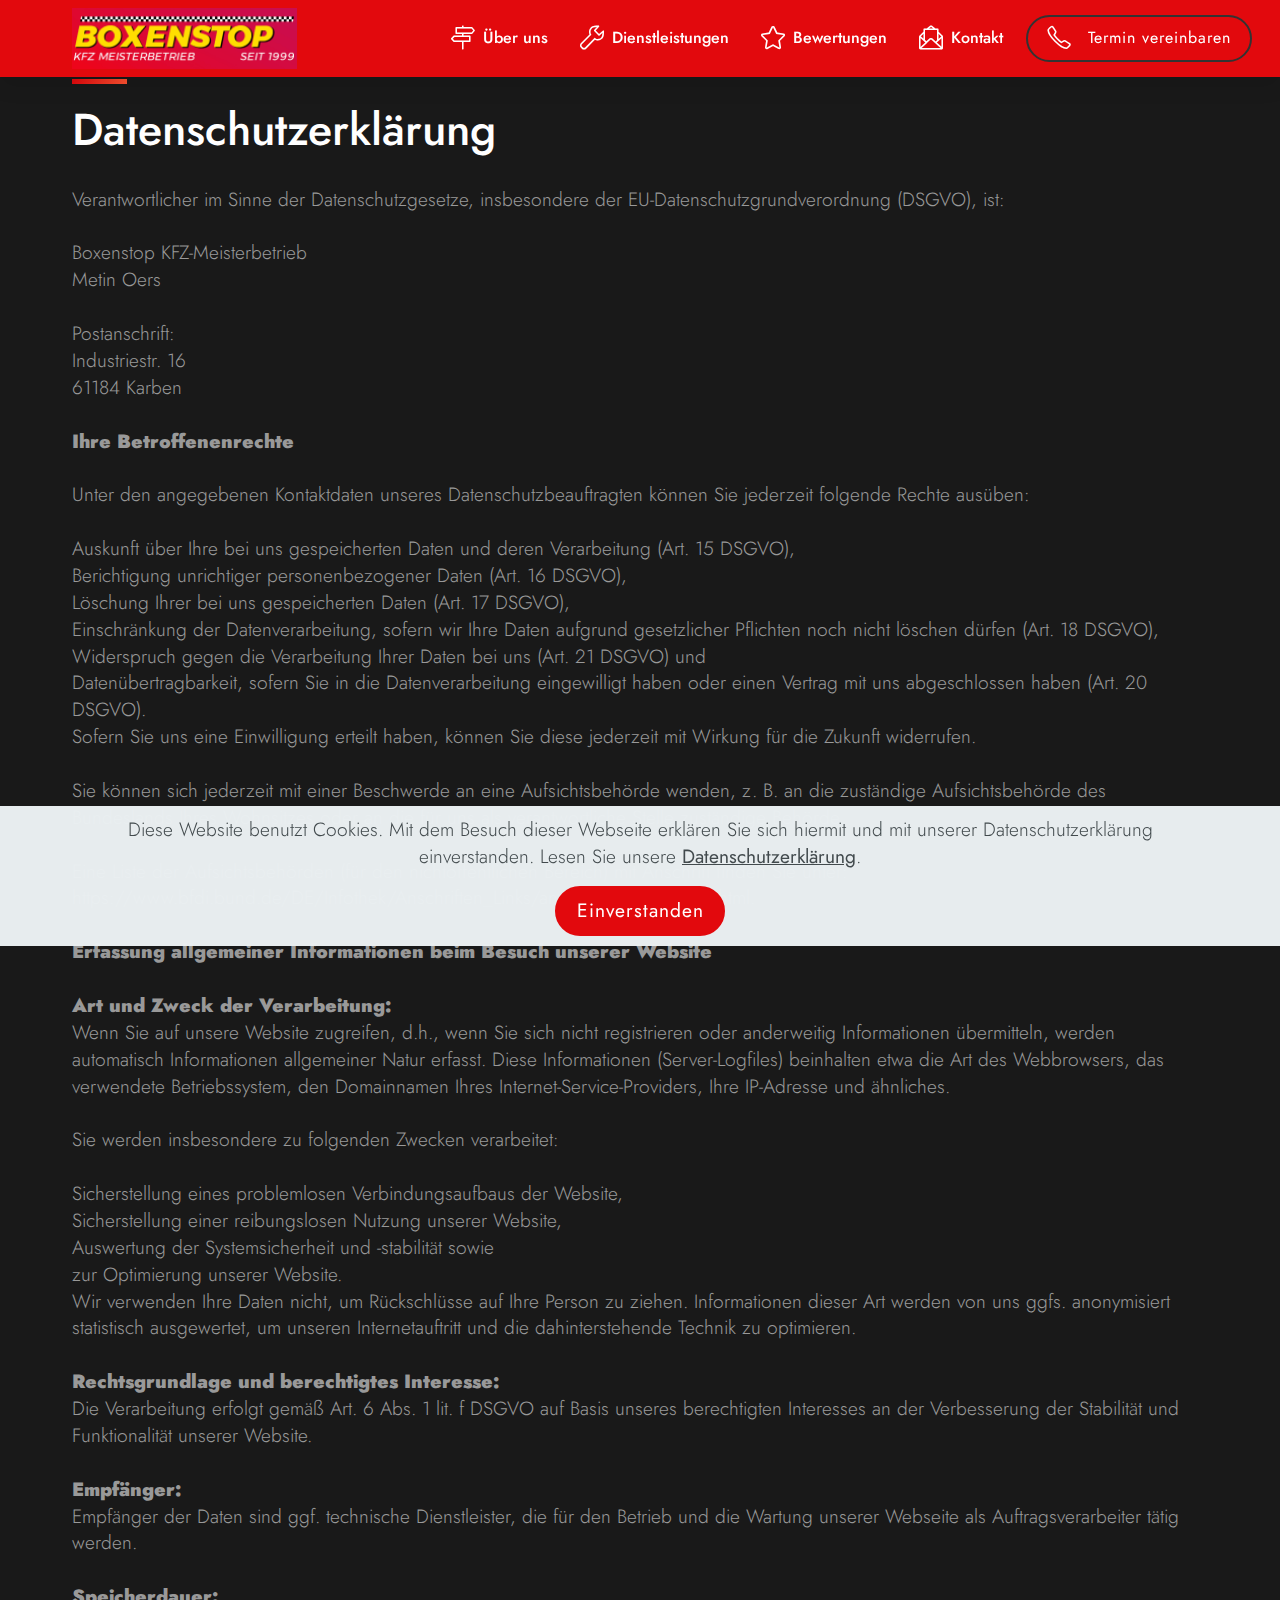
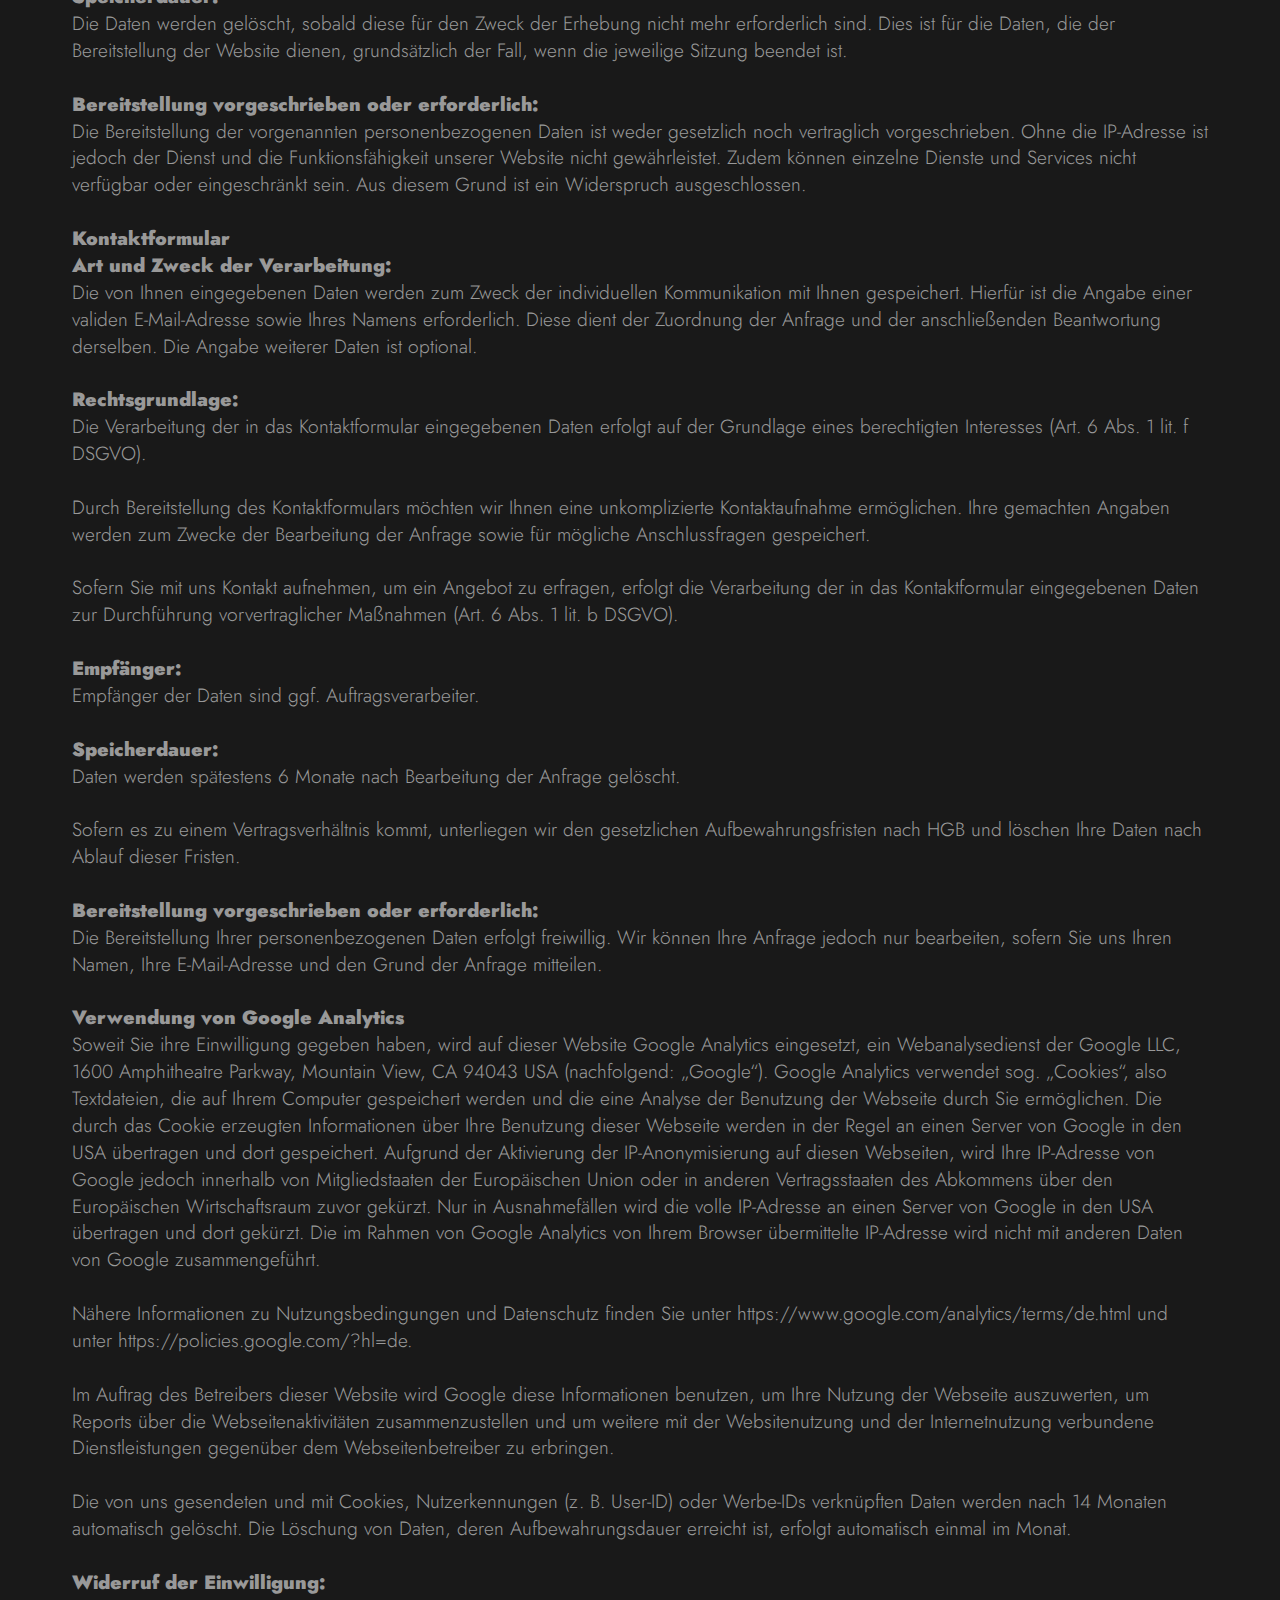
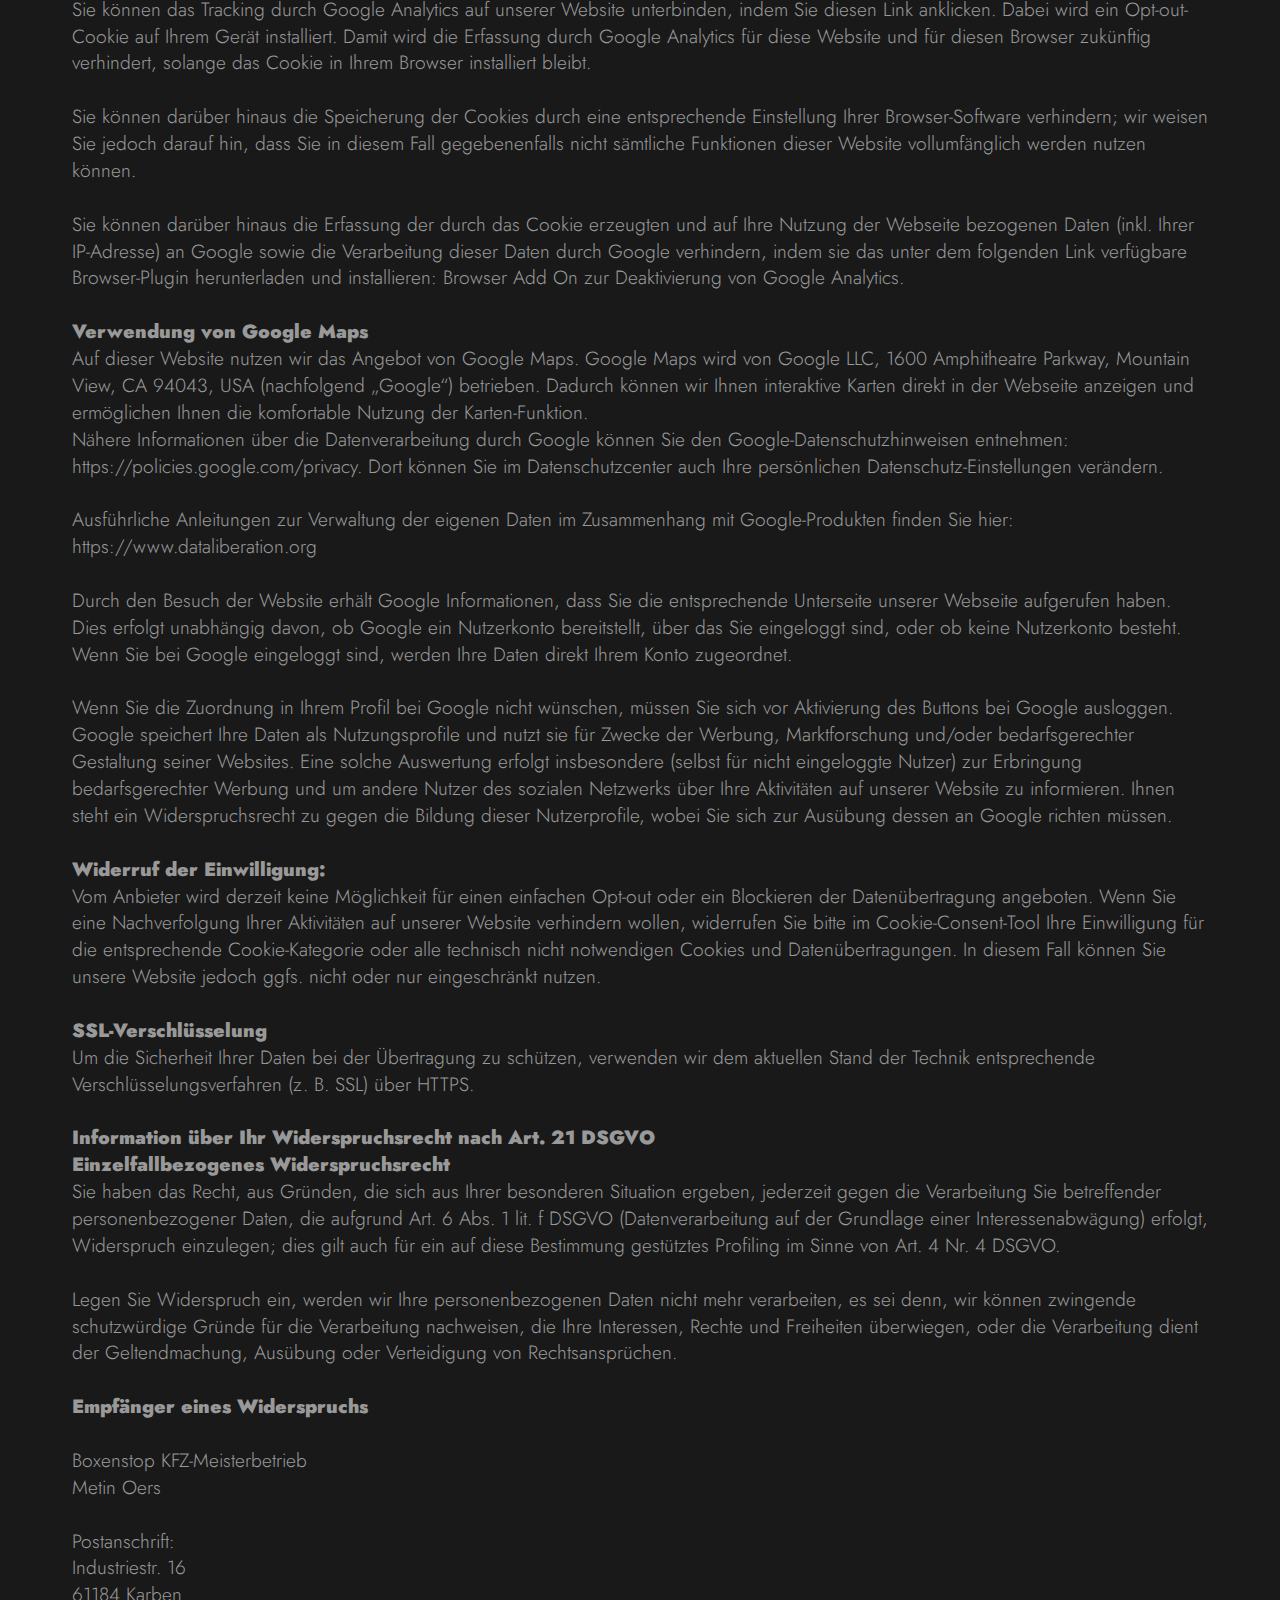
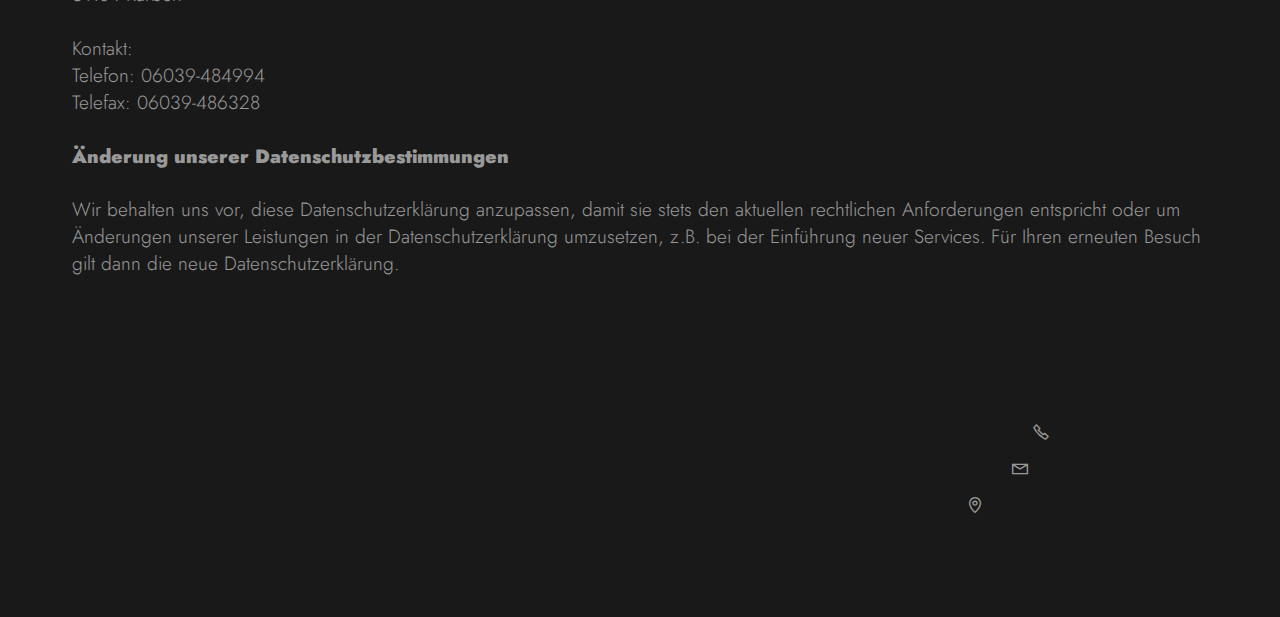
==== commit 2bbf471b: "pushnotifications added" ====
--- a/datenschutz.html
+++ b/datenschutz.html
@@ -43,6 +43,7 @@
 <meta name="apple-mobile-web-app-status-bar-style" content="default">
 <meta name="apple-mobile-web-app-title" content="Boxenstop">
 <link rel="apple-touch-icon" href="apple-touch-icon.png">
+
 </head>
 <body>
   
